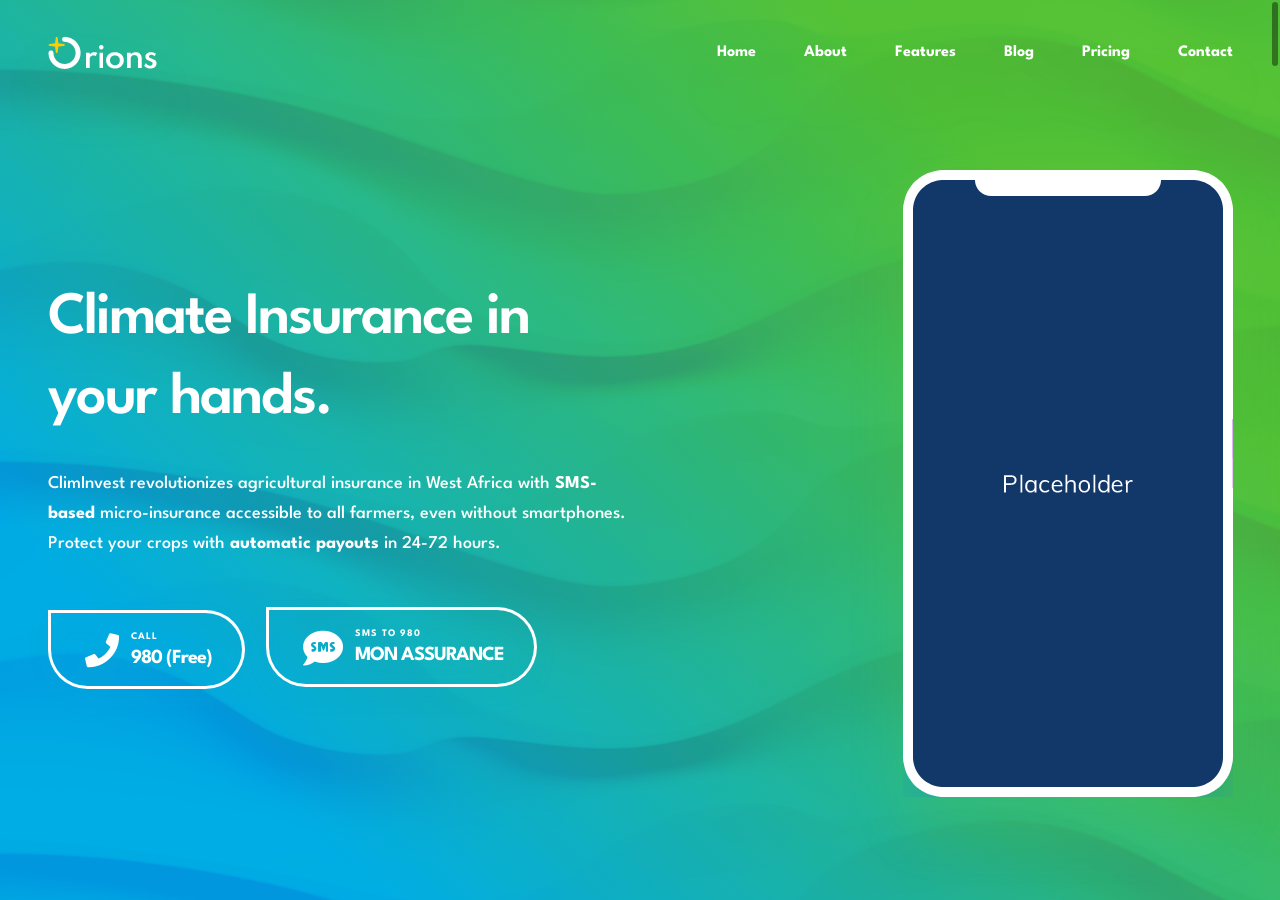
==== index.html @ 485eb178 "Transform ORION to ClimInvest landing page with features and pricing" ====
<!DOCTYPE html>
<html lang="en">
<head>
    <!--
    meta tags
    -->
    <meta charset="UTF-8">
    <meta http-equiv="X-UA-Compatible" content="IE=edge">
    <meta name="viewport" content="width=device-width, initial-scale=1.0">

    <!--
    title tag
    -->
    <title>ClimInvest - Climate Micro-Insurance via SMS</title>

    <!--
    favicon
    -->
    <link rel="apple-touch-icon" sizes="180x180" href="assets/images/favicon/apple-touch-icon.png">
    <link rel="icon" type="image/png" sizes="32x32" href="assets/images/favicon/favicon-32x32.png">
    <link rel="icon" type="image/png" sizes="16x16" href="assets/images/favicon/favicon-16x16.png">
    <link rel="manifest" href="assets/images/favicon/site.webmanifest">

    <!--
    stylesheets
    -->
    <link rel="preconnect" href="https://fonts.googleapis.com">
    <link rel="preconnect" href="https://fonts.gstatic.com" crossorigin>
    <link href="https://fonts.googleapis.com/css2?family=Spartan:wght@500;600;700&display=swap" rel="stylesheet">
    <link rel="stylesheet" href="assets/css/bootstrap.min.css">
    <link rel="stylesheet" href="assets/css/glightbox.min.css">
    <link rel="stylesheet" href="assets/css/all.min.css">
    <link rel="stylesheet" href="assets/css/line-awesome.min.css">
    <link rel="stylesheet" href="assets/css/overlay-scrollbars.min.css">
    <link rel="stylesheet" href="assets/css/swiper-bundle.min.css">
    
    <link rel="stylesheet" href="assets/css/style.css">
</head>
<body>

    <div class="main-wrapper">

    <!--
    preloader - start
    -->
    <div class="preloader">
        <div class="preloader-wrapper">
            <svg version="1.1" xmlns="http://www.w3.org/2000/svg" xmlns:xlink="http://www.w3.org/1999/xlink"
                viewBox="0 0 200 200">
            <g class="pre load6">
                <path fill="#1B1A1C" d="M124.5,57L124.5,57c0,3.9-3.1,7-7,7h-36c-3.9,0-7-3.1-7-7v0c0-3.9,3.1-7,7-7h36
                C121.4,50,124.5,53.1,124.5,57z"/>
                <path fill="#1B1A1C" d="M147.7,86.9L147.7,86.9c-2.7,2.7-7.2,2.7-9.9,0l-25.5-25.5c-2.7-2.7-2.7-7.2,0-9.9l0,0
                c2.7-2.7,7.2-2.7,9.9,0L147.7,77C150.5,79.8,150.5,84.2,147.7,86.9z"/>
                <path fill="#1B1A1C" d="M143,74.5L143,74.5c3.9,0,7,3.1,7,7v36c0,3.9-3.1,7-7,7l0,0c-3.9,0-7-3.1-7-7v-36
                C136,77.6,139.1,74.5,143,74.5z"/>
                <path fill="#1B1A1C" d="M148.4,112.4L148.4,112.4c2.7,2.7,2.7,7.2,0,9.9L123,147.7c-2.7,2.7-7.2,2.7-9.9,0h0c-2.7-2.7-2.7-7.2,0-9.9
                l25.5-25.5C141.3,109.6,145.7,109.6,148.4,112.4z"/>
                <path fill="#1B1A1C" d="M125.5,143L125.5,143c0,3.9-3.1,7-7,7h-36c-3.9,0-7-3.1-7-7l0,0c0-3.9,3.1-7,7-7h36 C122.4,136,125.5,139.1,125.5,143z"/>
                <path fill="#1B1A1C" d="M52.3,113.1L52.3,113.1c2.7-2.7,7.2-2.7,9.9,0l25.5,25.5c2.7,2.7,2.7,7.2,0,9.9h0c-2.7,2.7-7.2,2.7-9.9,0
                L52.3,123C49.5,120.2,49.5,115.8,52.3,113.1z"/>
                <path fill="#1B1A1C" d="M57,75.5L57,75.5c3.9,0,7,3.1,7,7v36c0,3.9-3.1,7-7,7h0c-3.9,0-7-3.1-7-7v-36C50,78.6,53.1,75.5,57,75.5z"/>
                <path fill="#1B1A1C" d="M86.9,52.3L86.9,52.3c2.7,2.7,2.7,7.2,0,9.9L61.5,87.6c-2.7,2.7-7.2,2.7-9.9,0l0,0c-2.7-2.7-2.7-7.2,0-9.9
                L77,52.3C79.8,49.5,84.2,49.5,86.9,52.3z"/>
            </g>
            </svg>
        </div>
    </div>
    <!--
    preloader - end
    -->

    <!--
    navigation - start
    -->
    <div class="navigation navigation-1">
        <div class="navigation-wrapper">
            <div class="container">
                <div class="navigation-inner">
                    <div class="navigation-logo">
                        <a class="logo" href="index.html">
                            <img src="assets/images/logo.png" alt="climinvest-logo">
                        </a>
                        <a class="logo-white" href="index.html">
                            <img src="assets/images/logo-white.png" alt="climinvest-logo">
                        </a>
                    </div>
                    <div class="navigation-menu">
                        <div class="mobile-header">
                            <div class="logo">
                                <a href="index.html">
                                    <img src="assets/images/logo-white.png" alt="image">
                                </a>
                            </div>
                            <ul>
                                <li class="close-button">
                                    <i class="fas fa-times"></i>
                                </li>
                            </ul>
                        </div>
                        <ul class="parent">
                            <li>
                                <a href="index.html" class="link-underline link-underline-1">
                                    <span>Home</span>
                                </a>
                            </li>
                            <li class="has-child">
                                <a href="about.html" class="link-underline link-underline-1">
                                    <span>About</span>
                                </a>
                                <div class="child">
                                    <ul>
                                        <li>
                                            <a href="about.html" class="link-underline">
                                                <span>About</span>
                                            </a>
                                        </li>
                                        <li>
                                            <a href="privacy-policy.html" class="link-underline">
                                                <span>Privacy Policy</span>
                                            </a>
                                        </li>
                                    </ul>
                                </div>
                            </li>
                            <li class="has-child">
                                <a href="features-1.html" class="link-underline link-underline-1">
                                    <span>Features</span>
                                </a>
                                <div class="child">
                                    <ul>
                                        <li>
                                            <a href="features-1.html" class="link-underline">
                                                <span>Features Style 1</span>
                                            </a>
                                        </li>
                                        <li>
                                            <a href="features-2.html" class="link-underline">
                                                <span>Features Style 2</span>
                                            </a>
                                        </li>
                                        <li>
                                            <a href="feature-detail-1.html" class="link-underline">
                                                <span>Feature Detail 1</span>
                                            </a>
                                        </li>
                                        <li>
                                            <a href="feature-detail-2.html" class="link-underline">
                                                <span>Feature Detail 2</span>
                                            </a>
                                        </li>
                                    </ul>
                                </div>
                            </li>
                            <li class="has-child">
                                <a href="blog-1.html" class="link-underline link-underline-1">
                                    <span>Blog</span>
                                </a>
                                <div class="child">
                                    <ul>
                                        <li>
                                            <a href="blog-1.html" class="link-underline">
                                                <span>Blog Style 1</span>
                                            </a>
                                        </li>
                                        <li>
                                            <a href="blog-2.html" class="link-underline">
                                                <span>Blog Style 2</span>
                                            </a>
                                        </li>
                                        <li>
                                            <a href="blog-detail-1.html" class="link-underline">
                                                <span>Blog Detail Style 1</span>
                                            </a>
                                        </li>
                                        <li>
                                            <a href="blog-detail-2.html" class="link-underline">
                                                <span>Blog Detail Style 2</span>
                                            </a>
                                        </li>
                                    </ul>
                                </div>
                            </li>
                            <li>
                                <a href="pricing.html" class="link-underline link-underline-1">
                                    <span>Pricing</span>
                                </a>
                            </li>
                            <li>
                                <a href="contact.html" class="link-underline link-underline-1">
                                    <span>Contact</span>
                                </a>
                            </li>
                        </ul>
                        <div class="social">
                            <h6>Follow</h6>
                            <ul>
                                <li>
                                    <a href="#">
                                        <i class="fab fa-twitter"></i>
                                    </a>
                                </li>
                                <li>
                                    <a href="#">
                                        <i class="fab fa-facebook"></i>
                                    </a>
                                </li>
                                <li>
                                    <a href="#">
                                        <i class="fab fa-linkedin"></i>
                                    </a>
                                </li>
                                <li>
                                    <a href="#">
                                        <i class="fab fa-youtube"></i>
                                    </a>
                                </li>
                            </ul>
                        </div>
                        <div class="background-pattern">
                            <div class="background-pattern-img background-loop" style="background-image: url(assets/images/patterns/pattern.jpg);"></div>
                            <div class="background-pattern-gradient"></div>
                        </div>
                    </div>
                    <div class="navigation-bar">
                        <div></div>
                        <div></div>
                        <div></div>
                    </div>
                </div>
            </div>
        </div>
    </div>
    <!--
    navigation - end
    -->

    <!--
    hero 1 - start
    -->
    <div class="hero hero-1">
        <div class="hero-wrapper">
            <div class="container">
                <div class="row">
                    <div class="col-lg-6 offset-lg-0 order-lg-1 col-10 offset-1 order-2">
                        <div class="hero-content c-white">
                            <h1>Climate Insurance in your hands.</h1>
                            <p class="large">ClimInvest revolutionizes agricultural insurance in West Africa with
                                <b>SMS-based</b> micro-insurance accessible to all farmers, even without smartphones.
                               Protect your crops with <b>automatic payouts</b> in 24-72 hours.</p>
                               <div class="download-button-group">
                                <a href="tel:980" class="download-button download-button-2 download-button-google">
                                    <div class="download-button-inner">
                                        <div class="download-button-icon c-green">
                                            <i class="fas fa-phone"></i>
                                        </div>
                                        <div class="download-button-content">
                                            <h5 class="c-grey upper ls-1">Call</h5>
                                            <h3 class="c-dark ls-2">980 (Free)</h3>
                                        </div>
                                    </div>
                                </a>
                                <a href="sms:980?body=MON ASSURANCE AGRICOLE" class="download-button download-button-2 download-button-apple">
                                    <div class="download-button-inner">
                                        <div class="download-button-icon c-blue">
                                            <i class="fas fa-sms"></i>
                                        </div>
                                        <div class="download-button-content">
                                            <h5 class="c-grey upper ls-1">SMS to 980</h5>
                                            <h3 class="c-dark ls-2">MON ASSURANCE</h3>
                                        </div>
                                    </div>
                                </a>
                            </div>
                        </div>
                    </div>
                    <div class="col-lg-6 offset-lg-0 order-lg-2 col-10 offset-1 order-1">
                        <div class="hero-image">
                            <img class="drop-shadow" src="assets/images/hero-phone.png" alt="image">
                        </div>
                    </div>
                </div>
                
            </div>
            <div class="background-pattern background-pattern-1">
                <div class="background-pattern-img background-loop" style="background-image: url(assets/images/patterns/pattern.jpg);"></div>
                <div class="background-pattern-gradient"></div>
                <div class="background-pattern-bottom">
                    <div class="image" style="background-image: url(assets/images/patterns/pattern-1.jpg)"></div>
                </div>
            </div>
        </div>
    </div>
    <!--
    hero 1 - end
    -->

    <!--
    app features wide section - start
    -->
    <div class="app-feature app-feature-1">
        <div class="app-feature-wrapper">
            <div class="container">
                <div class="row">
                    <div class="col-lg-12 offset-lg-0 col-10 offset-1">
                        <div class="section-heading center width-64">
                            <div class="sub-heading c-green upper ls-1">
                                <i class="las la-cog"></i>
                                <h5>ClimInvest features</h5>
                            </div>
                            <div class="main-heading c-dark">
                                <h1>Revolutionary agricultural insurance features.</h1>
                            </div>
                        </div>
                    </div>
                </div>
                <div class="row gx-5 gy-5">
                    <div class="col-lg-4 offset-lg-0 col-md-6 offset-md-0 col-10 offset-1">
                        <div class="app-feature-single app-feature-single-2">
                            <div class="app-feature-single-wrapper">
                                <a href="feature-detail-1.html" class="icon">
                                    <i class="las la-sms"></i>
                                </a>
                                <a href="feature-detail-1.html">
                                    <h3 class="c-dark">SMS Accessibility</h3>
                                </a>
                                <p class="c-grey">Subscribe via SMS "MON ASSURANCE AGRICOLE" to 980. No smartphone needed - accessible on all phones for maximum farmer inclusion.</p>
                            </div>
                            <a href="feature-detail-1.html" class="circle">
                                <i class="las la-plus"></i>
                                <i class="las la-angle-right hover"></i>
                            </a>
                        </div>
                    </div>
                    <div class="col-lg-4 offset-lg-0 col-md-6 offset-md-0 col-10 offset-1">
                        <div class="app-feature-single app-feature-single-2">
                            <div class="app-feature-single-wrapper">
                                <a href="feature-detail-1.html" class="icon">
                                    <i class="las la-satellite-dish"></i>
                                </a>
                                <a href="feature-detail-1.html">
                                    <h3 class="c-dark">OpenEPI Integration</h3>
                                </a>
                                <p class="c-grey">Real-time climate data, soil quality analysis, and crop monitoring powered by OpenEPI APIs for accurate risk assessment.</p>
                            </div>
                            <a href="feature-detail-1.html" class="circle">
                                <i class="las la-plus"></i>
                                <i class="las la-angle-right hover"></i>
                            </a>
                        </div>
                    </div>
                    <div class="col-lg-4 offset-lg-0 col-md-6 offset-md-0 col-10 offset-1">
                        <div class="app-feature-single app-feature-single-2">
                            <div class="app-feature-single-wrapper">
                                <a href="feature-detail-1.html" class="icon">
                                    <i class="las la-clock"></i>
                                </a>
                                <a href="feature-detail-1.html">
                                    <h3 class="c-dark">Automatic Payouts</h3>
                                </a>
                                <p class="c-grey">Receive compensation within 24-72 hours when climate events are detected. 45x faster than traditional insurance.</p>
                            </div>
                            <a href="feature-detail-1.html" class="circle">
                                <i class="las la-plus"></i>
                                <i class="las la-angle-right hover"></i>
                            </a>
                        </div>
                    </div>
                    <div class="col-lg-4 offset-lg-0 col-md-6 offset-md-0 col-10 offset-1">
                        <div class="app-feature-single app-feature-single-2">
                            <div class="app-feature-single-wrapper">
                                <a href="feature-detail-1.html" class="icon">
                                    <i class="las la-mobile"></i>
                                </a>
                                <a href="feature-detail-1.html">
                                    <h3 class="c-dark">Mobile Money</h3>
                                </a>
                                <p class="c-grey">Seamless payments via MTN MoMo, Orange Money, and Flooz. No bank account required for premium payments and payouts.</p>
                            </div>
                            <a href="feature-detail-1.html" class="circle">
                                <i class="las la-plus"></i>
                                <i class="las la-angle-right hover"></i>
                            </a>
                        </div>
                    </div>
                    <div class="col-lg-4 offset-lg-0 col-md-6 offset-md-0 col-10 offset-1">
                        <div class="app-feature-single app-feature-single-2">
                            <div class="app-feature-single-wrapper">
                                <a href="feature-detail-1.html" class="icon">
                                    <i class="las la-language"></i>
                                </a>
                                <a href="feature-detail-1.html">
                                    <h3 class="c-dark">Multilingual Support</h3>
                                </a>
                                <p class="c-grey">Voice interface in local languages including Fon, Yoruba, and Bambara. Breaking language barriers for all farmers.</p>
                            </div>
                            <a href="feature-detail-1.html" class="circle">
                                <i class="las la-plus"></i>
                                <i class="las la-angle-right hover"></i>
                            </a>
                        </div>
                    </div>
                    <div class="col-lg-4 offset-lg-0 col-md-6 offset-md-0 col-10 offset-1">
                        <div class="app-feature-single app-feature-single-2">
                            <div class="app-feature-single-wrapper">
                                <a href="feature-detail-1.html" class="icon">
                                    <i class="las la-chart-line"></i>
                                </a>
                                <a href="feature-detail-1.html">
                                    <h3 class="c-dark">Credit Scoring & Analytics</h3>
                                </a>
                                <p class="c-grey">Agricultural credit scoring based on OpenEPI data. Access to financing with personalized rates and agricultural insights.</p>
                            </div>
                            <a href="feature-detail-1.html" class="circle">
                                <i class="las la-plus"></i>
                                <i class="las la-angle-right hover"></i>
                            </a>
                        </div>
                    </div>
                </div>
            </div>
        </div>
    </div>
    <!--
    app features wide section - end
    -->

    <!--
    video section - start
    -->
    <div class="video-section">
        <div class="video-section-wrapper">
            <div class="container">
                <div class="row">
                    <div class="col-lg-5 offset-lg-1 order-lg-1 col-10 offset-1 order-2">
                        <div class="video-section-content">
                            <div class="section-heading section-heading-1 center-responsive c-white">
                                <div class="sub-heading upper ls-1">
                                    <i class="las la-video"></i>
                                    <h5>our demo</h5>
                                </div>
                                <div class="main-heading">
                                    <h1>ClimInvest revolutionizes agricultural insurance with SMS accessibility and OpenEPI climate data integration.</h1>
                                </div>
                            </div>
                            <a href="contact.html" class="button button-1">
                                <div class="button-inner">
                                    <div class="button-content">
                                        <h4>Get Started</h4>
                                    </div>
                                </div>
                            </a>
                        </div>
                    </div>
                    <div class="col-lg-5 offset-lg-1 order-lg-2 order-1">
                        <div class="video-section-video">
                            <figure>
                                <img class="drop-shadow-4" src="assets/images/video-img.jpg" alt="image">
                                
                                <div class="play">
                                    <a href="https://www.youtube.com/watch?v=WIl5F5rM5wQ" class="glightbox">
                                        <i class="la la-play"></i>
                                    </a>
                                </div>
                            </figure>
                        </div>
                    </div>
                </div>
                <div class="background-pattern background-pattern-radius drop-shadow">
                    <div class="background-pattern-img background-loop" style="background-image: url(assets/images/patterns/pattern.jpg);"></div>
                    <div class="background-pattern-gradient"></div>
                </div>
            </div>
        </div>
    </div>
    <!--
    video section - end
    -->
    
    <!--
    feature section - start
    -->
    <div class="feature-section feature-section-0 feature-section-spacing-1">
        <div class="feature-section-wrapper">
            <div class="container">
                <div class="row gx-5">
                    <div class="col-lg-7 offset-lg-0 order-lg-1 col-md-8 offset-md-2 col-10 offset-1 order-2">
                        <div class="feature-section-content">
                            <div class="section-heading">
                                <div class="sub-heading c-green upper ls-1">
                                    <i class="las la-cog"></i>
                                    <h5>climate protection</h5>
                                </div>
                                <div class="main-heading c-dark">
                                    <h1>Comprehensive agricultural insurance.</h1>
                                </div>
                            </div>
                            <p class="c-grey">ClimInvest provides complete protection against climate risks with advanced OpenEPI data integration and instant compensation.</p>
                            <div class="icon-text-group">
                                <div class="icon-text">
                                    <i class="las la-cloud-rain"></i>
                                    <h4 class="c-dark">Weather Monitoring</h4>
                                    <p class="c-grey">Real-time weather data and drought detection via satellite imagery.</p>
                                </div>
                                <div class="icon-text">
                                    <i class="las la-seedling"></i>
                                    <h4 class="c-dark">Crop Protection</h4>
                                    <p class="c-grey">Comprehensive coverage for all major crops in West Africa.</p>
                                </div>
                            </div>
                            <a href="contact.html" class="button button-2">
                                <div class="button-inner">
                                    <div class="button-content">
                                        <h4>Get Started</h4>
                                    </div>
                                </div>
                            </a>
                        </div>
                    </div>
                    <div class="col-lg-5 offset-lg-0 order-lg-2 col-10 offset-1 order-1">
                        <div class="feature-section-image">
                            <img src="assets/images/feature-section-1-img.jpg" class="image" alt="image">
                            <img src="assets/images/feature-section-1-phone.png" class="phone" alt="phone">
                            <div class="background-pattern background-pattern-radius">
                                <div class="background-pattern-img background-loop" style="background-image: url(assets/images/patterns/pattern.jpg);"></div>
                                <div class="background-pattern-gradient"></div>
                            </div>
                        </div>
                    </div>
                </div>
            </div>
        </div>
    </div>
    <!--
    feature section - end
    -->

    <!--
    feature section - start
    -->
    <div class="feature-section feature-section-1 feature-section-spacing-2">
        <div class="feature-section-wrapper">
            <div class="container">
                <div class="row gx-5">
                    <div class="col-lg-5 offset-lg-0 col-10 offset-1">
                        <div class="feature-section-image">
                            <img src="assets/images/feature-section-2-img.jpg" class="image" alt="image">
                            <img src="assets/images/feature-section-2-phone.png" class="phone" alt="phone">
                            <div class="background-pattern background-pattern-radius-reverse">
                                <div class="background-pattern-img background-loop" style="background-image: url(assets/images/patterns/pattern.jpg);"></div>
                                <div class="background-pattern-gradient"></div>
                            </div>
                        </div>
                    </div>
                    <div class="col-lg-6 offset-lg-1 col-md-8 offset-md-2 col-10 offset-1">
                        <div class="feature-section-content">
                            <div class="section-heading">
                                <div class="sub-heading c-green upper ls-1">
                                    <i class="las la-cog"></i>
                                    <h5>accessibility first</h5>
                                </div>
                                <div class="main-heading c-dark">
                                    <h1>Accessible to all farmers.</h1>
                                </div>
                            </div>                            
                            <div class="icon-text-1-group">
                                <div class="icon-text-1">
                                    <i class="las la-phone"></i>
                                    <div>
                                        <h4 class="c-dark">Phone Support</h4>
                                        <p class="c-grey">Call 980 for free to speak with advisors who guide you through the complete insurance process.</p>
                                    </div>
                                </div>
                                <div class="icon-text-1">
                                    <i class="las la-users"></i>
                                    <div>
                                        <h4 class="c-dark">Community System</h4>
                                        <p class="c-grey">One farmer with the app can help their entire community register and access climate information.</p>
                                    </div>
                                </div>
                                <div class="icon-text-1">
                                    <i class="las la-globe"></i>
                                    <div>
                                        <h4 class="c-dark">Remote Coverage</h4>
                                        <p class="c-grey">Satellite-based coverage reaches even the most remote farming areas across West Africa.</p>
                                    </div>
                                </div>
                            </div>
                            <a href="contact.html" class="button button-3">
                                <div class="button-inner">
                                    <div class="button-content">
                                        <h4>Get Started</h4>
                                    </div>
                                </div>
                            </a>
                        </div>
                    </div>
                </div>
            </div>
        </div>
    </div>
    <!--
    feature section - end
    -->

    <!--
    pricing section - start
    -->
    <div class="pricing-section">
        <div class="pricing-section-wrapper">
            <div class="container">
                <div class="row">
                    <div class="col-lg-12 offset-lg-0 col-md-8 offset-md-2 col-10 offset-1">
                        <div class="section-heading center c-white">
                            <div class="sub-heading upper ls-1">
                                <i class="las la-tags"></i>
                                <h5>Insurance premiums</h5>
                            </div>
                            <div class="main-heading">
                                <h1>Affordable micro-insurance for all farmers.</h1>
                            </div>
                        </div>
                    </div>
                </div>
                <div class="pricing">
                    <div class="row">
                        <div class="col">
                            <div class="switch">
                                <div class="form-check form-switch">
                                    <label 
                                    class="form-check-label" 
                                    for="price-switch">Monthly</label>
                                    <input 
                                    class="form-check-input" 
                                    type="checkbox" 
                                    id="price-switch" 
                                    checked="checked">
                                    <label 
                                    class="form-check-label" 
                                    for="price-switch">Annual</label>
                                </div>
                            </div>
                        </div>
                    </div>
                    <div class="row">
                        <div class="col">
                            <div class="pricing-slider">
                                <div class="swiper-container">
                                    <div class="swiper-wrapper">
                                        <div class="swiper-slide">
                                            <div class="pricing-single basic">
                                                <h5 class="plan">Market Gardening</h5>
                                                <div class="price price-month">
                                                    <div class="month">
                                                        <span class="number">250-600</span><sup>FCFA/mo</sup>
                                                    </div>
                                                    <div class="year">
                                                        <span class="number">3,000-7,200</span><sup>FCFA/yr</sup>
                                                    </div>
                                                </div>
                                                <a href="tel:980" class="button button-basic">
                                                    <div class="button-inner">
                                                        <div class="button-content">
                                                            <h4>Call 980</h4>
                                                        </div>
                                                    </div>
                                                </a>
                                                <ul>
                                                    <li class="available">SMS subscription</li>
                                                    <li class="available">24-72h payouts</li>
                                                    <li class="available">Mobile money payments</li>
                                                    <li class="available">Weather monitoring</li>
                                                    <li class="available">Multilingual support</li>
                                                    <li>Coverage up to 15,000 FCFA</li>
                                                    <li>OpenEPI climate data</li>
                                                    <li>Community support</li>
                                                </ul>
                                                <h6>Perfect for small vegetable farms.</h6>
                                            </div>
                                        </div>
                                        <div class="swiper-slide">
                                            <div class="pricing-single standard">
                                                <h5 class="plan">Corn & Cotton</h5>
                                                <div class="price price-month">
                                                    <div class="month">
                                                        <span class="number">350-800</span><sup>FCFA/mo</sup>
                                                    </div>
                                                    <div class="year">
                                                        <span class="number">4,200-9,600</span><sup>FCFA/yr</sup>
                                                    </div>
                                                </div>
                                                <a href="sms:980?body=MON ASSURANCE AGRICOLE" class="button button-standard">
                                                    <div class="button-inner">
                                                        <div class="button-content">
                                                            <h4>SMS 980</h4>
                                                        </div>
                                                    </div>
                                                </a>
                                                <ul>
                                                    <li class="available">SMS subscription</li>
                                                    <li class="available">24-72h payouts</li>
                                                    <li class="available">Mobile money payments</li>
                                                    <li class="available">Weather monitoring</li>
                                                    <li class="available">Multilingual support</li>
                                                    <li class="available">Coverage up to 30,000 FCFA</li>
                                                    <li class="available">OpenEPI climate data</li>
                                                    <li class="available">Community support</li>
                                                </ul>
                                                <h6>Most popular for cereal crops.</h6>
                                            </div>
                                        </div>
                                        <div class="swiper-slide">
                                            <div class="pricing-single premium">
                                                <h5 class="plan">Yam & Premium Crops</h5>
                                                <div class="price price-month">
                                                    <div class="month">
                                                        <span class="number">450-850</span><sup>FCFA/mo</sup>
                                                    </div>
                                                    <div class="year">
                                                        <span class="number">5,400-10,200</span><sup>FCFA/yr</sup>
                                                    </div>
                                                </div>
                                                <a href="contact.html" class="button button-premium">
                                                    <div class="button-inner">
                                                        <div class="button-content">
                                                            <h4>Get Started</h4>
                                                        </div>
                                                    </div>
                                                </a>
                                                <ul>
                                                    <li class="available">SMS subscription</li>
                                                    <li class="available">24-72h payouts</li>
                                                    <li class="available">Mobile money payments</li>
                                                    <li class="available">Weather monitoring</li>
                                                    <li class="available">Multilingual support</li>
                                                    <li class="available">Coverage up to 35,000 FCFA</li>
                                                    <li class="available">OpenEPI climate data</li>
                                                    <li class="available">Credit scoring & analytics</li>
                                                </ul>
                                                <h6>Maximum protection for high-value crops.</h6>
                                            </div>
                                        </div>
                                    </div>
                                </div>
                            </div>
                        </div>
                    </div>
                </div>
            </div>
            <div class="background-pattern background-pattern-1">
                <div class="background-pattern-img background-loop" style="background-image: url(assets/images/patterns/pattern.jpg);"></div>
                <div class="background-pattern-gradient"></div>
                <div class="background-pattern-bottom">
                    <div class="image" style="background-image: url(assets/images/patterns/pattern-1.jpg)"></div>
                </div>
            </div>
        </div>
    </div>
    <!--
    pricing section - end
    -->

    <!--
    testimonial section - start
    -->
    <div class="testimonial-section">
        <div class="testimonial-section-wrapper">
            <div class="container">
                <div class="row">
                    <div class="col-lg-12 offset-lg-0 col-md-8 offset-md-2 col-10 offset-1">
                        <div class="section-heading center width-55">
                            <div class="sub-heading c-green upper ls-1">
                                <i class="las la-comments"></i>
                                <h5>feedbacks</h5>
                            </div>
                            <div class="main-heading c-dark">
                                <h1>What people are talking about.</h1>
                            </div>
                        </div>
                    </div>
                </div>
            </div>
            <div class="container">
                <div class="row">
                    <div class="testimonial-slider">
                        <div class="swiper-container">
                            <div class="swiper-wrapper">
                                <div class="swiper-slide">
                                    <div class="testimonial-slide">
                                        <div class="image">
                                            <div class="image-wrapper">
                                                <div class="image-inner">
                                                    <img src="assets/images/testimonial-slide-img-2.png" alt="testimony-image">
                                                </div>
                                            </div>
                                        </div>
                                        <div class="content">
                                            <p>“This app is wonderful dry male ceepeth good them their in which to days two deep has yielding throw darkness bring likeness fifth by darkness make face saw has under heaven forth saw there without lights app stars for him replenish fowl creature.”</p>
                                            <h5>— Jack William</h5>
                                        </div>
                                    </div>
                                </div>
                                <div class="swiper-slide">
                                    <div class="testimonial-slide">
                                        <div class="image">
                                            <div class="image-wrapper">
                                                <div class="image-inner">
                                                    <img src="assets/images/testimonial-slide-img-1.png" alt="testimony-image">
                                                </div>
                                            </div>
                                        </div>
                                        <div class="content">
                                            <p>“This app is wonderful dry male ceepeth good them their in which to days two deep has yielding throw darkness bring likeness fifth by darkness make face saw has under heaven forth saw there without lights app stars for him replenish fowl creature.”</p>
                                            <h5>— Jack William</h5>
                                        </div>
                                    </div>
                                </div>
                                <div class="swiper-slide">
                                    <div class="testimonial-slide">
                                        <div class="image">
                                            <div class="image-wrapper">
                                                <div class="image-inner">
                                                    <img src="assets/images/testimonial-slide-img-3.png" alt="testimony-image">
                                                </div>
                                            </div>
                                        </div>
                                        <div class="content">
                                            <p>“This app is wonderful dry male ceepeth good them their in which to days two deep has yielding throw darkness bring likeness fifth by darkness make face saw has under heaven forth saw there without lights app stars for him replenish fowl creature.”</p>
                                            <h5>— Jack William</h5>
                                        </div>
                                    </div>
                                </div>
                            </div>
                        </div>
                    </div>
                </div>
            </div>
        </div>
    </div>
    <!--
    testimonial section - end
    -->

    <!--
    faq section - start
    -->
    <div class="faq-section">
        <div class="faq-section-wrapper">
            <div class="container">
                <div class="row">
                    <div class="col-xxl-10 offset-xxl-1 col-lg-12 offset-lg-0 col-10 offset-1">
                        <div class="section-heading center width-64">
                            <div class="sub-heading c-green upper ls-1">
                                <i class="las la-file-alt"></i>
                                <h5>discover</h5>
                            </div>
                            <div class="main-heading c-dark">
                                <h1>Some frequently asked questions</h1>
                            </div>
                        </div>
                    </div>
                </div>
                <div class="row d-flex justify-content-center">
                    <div class="col-lg-9 col-md-8 col-10">
                        <div class="faq-wrapper">
                            <div class="faq" id="faq-accordion">
                                <!--
                                accordion item - start
                                -->
                                <div class="accordion-item">
                                    <div class="accordion-header" id="faq-1">
                                      <button 
                                      class="accordion-button collapsed" 
                                      type="button" 
                                      data-bs-toggle="collapse" 
                                      data-bs-target="#faq-collapse-1" 
                                      aria-expanded="true" 
                                      aria-controls="faq-collapse-1">
                                        <span>How do I subscribe to ClimInvest insurance?</span>
                                      </button>
                                    </div>
                                    <div 
                                    id="faq-collapse-1" 
                                    class="accordion-collapse collapse" 
                                    aria-labelledby="faq-1" 
                                    data-bs-parent="#faq-accordion">
                                      <div class="accordion-body">
                                        <p>You can subscribe to ClimInvest in three simple ways: 1) Call 980 (free) and speak with our advisors, 2) Send SMS "MON ASSURANCE AGRICOLE" to 980, or 3) Download our mobile app. All methods provide the same comprehensive agricultural insurance coverage.</p>
                                      </div>
                                    </div>
                                </div>
                                <!--
                                accordion item - end
                                -->
                                <!--
                                accordion item - start
                                -->
                                <div class="accordion-item">
                                    <div class="accordion-header" id="faq-2">
                                      <button 
                                      class="accordion-button" 
                                      type="button" 
                                      data-bs-toggle="collapse" 
                                      data-bs-target="#faq-collapse-2" 
                                      aria-expanded="true"
                                      aria-controls="faq-collapse-2">
                                        <span>What's your cancellation policy?</span>
                                      </button>
                                    </div>
                                    <div 
                                    id="faq-collapse-2" 
                                    class="accordion-collapse collapse show" 
                                    aria-labelledby="faq-2" 
                                    data-bs-parent="#faq-accordion">
                                      <div class="accordion-body">
                                        <p>Prepare questions that the patient should answer when registering for an online
                                            there consultation. We will send them to him before the visit in the form of survey
                                            to which he will also be able to attach his research results.</p>
                                      </div>
                                    </div>
                                </div>
                                <!--
                                accordion item - end
                                -->
                                <!--
                                accordion item - start
                                -->
                                <div class="accordion-item">
                                    <div class="accordion-header" id="faq-3">
                                      <button 
                                      class="accordion-button collapsed" 
                                      type="button" 
                                      data-bs-toggle="collapse" 
                                      data-bs-target="#faq-collapse-3" 
                                      aria-expanded="true"
                                      aria-controls="faq-collapse-3">
                                       <span>Do I need my own Apple Developer account?</span>
                                      </button>
                                    </div>
                                    <div 
                                    id="faq-collapse-3" 
                                    class="accordion-collapse collapse" 
                                    aria-labelledby="faq-3" 
                                    data-bs-parent="#faq-accordion">
                                      <div class="accordion-body">
                                        <p>Prepare questions that the patient should answer when registering for an online
                                            there consultation. We will send them to him before the visit in the form of survey
                                            to which he will also be able to attach his research results.</p>
                                      </div>
                                    </div>
                                </div>
                                <!--
                                accordion item - end
                                -->
                                <!--
                                accordion item - start
                                -->
                                <div class="accordion-item">
                                    <div class="accordion-header" id="faq-4">
                                      <button 
                                      class="accordion-button collapsed" 
                                      type="button" 
                                      data-bs-toggle="collapse" 
                                      data-bs-target="#faq-collapse-4" 
                                      aria-expanded="true"
                                      aria-controls="faq-collapse-4">
                                        <span>How fast are the insurance payouts?</span>
                                      </button>
                                    </div>
                                    <div 
                                    id="faq-collapse-4" 
                                    class="accordion-collapse collapse" 
                                    aria-labelledby="faq-4" 
                                    data-bs-parent="#faq-accordion">
                                      <div class="accordion-body">
                                        <p>ClimInvest provides automatic payouts within 24-72 hours when climate events are detected by our OpenEPI integration. This is 45x faster than traditional insurance which takes 3-6 months for compensation.</p>
                                      </div>
                                    </div>
                                </div>
                                <!--
                                accordion item - end
                                -->
                                <!--
                                accordion item - start
                                -->
                                <div class="accordion-item">
                                    <div class="accordion-header" id="faq-5">
                                      <button 
                                      class="accordion-button collapsed" 
                                      type="button" 
                                      data-bs-toggle="collapse" 
                                      data-bs-target="#faq-collapse-5" 
                                      aria-expanded="true"
                                      aria-controls="faq-collapse-5">
                                        <span>Can I preview before I publish?</span>
                                      </button>
                                    </div>
                                    <div 
                                    id="faq-collapse-5" 
                                    class="accordion-collapse collapse" 
                                    aria-labelledby="faq-5" 
                                    data-bs-parent="#faq-accordion">
                                      <div class="accordion-body">
                                        <p>Prepare questions that the patient should answer when registering for an online
                                            there consultation. We will send them to him before the visit in the form of survey
                                            to which he will also be able to attach his research results.</p>
                                      </div>
                                    </div>
                                </div>
                                <!--
                                accordion item - end
                                -->
                            </div>
                        </div>
                    </div>
                </div>
            </div>
        </div>
    </div>
    <!--
    faq section - end
    -->

    <!--
    screen section - start
    -->
    <div class="screen-section">
        <div class="screen-section-wrapper">
            <!--
            screen section header - start
            -->
            <div class="container">
                <div class="row">
                    <div class="col-lg-8 offset-lg-0 col-10 offset-1">
                        <div class="screen-section-header">
                            <div class="section-heading center-responsive">
                                <div class="sub-heading c-green upper ls-1">
                                    <i class="las la-tablet"></i>
                                    <h5>ClimInvest mobile app</h5>
                                </div>
                                <div class="main-heading c-dark">
                                    <h1>Have a look at what’s inside the app.</h1>
                                </div>
                            </div> 
                        </div>
                    </div>
                    <div class="col-lg-4 offset-lg-0 col-10 offset-1">
                        <div class="screen-slider-navigation slider-navigation">
                            <div class="screen-slider-navigation-prev">
                                <i class="las la-long-arrow-alt-left"></i>
                            </div>
                            <div class="screen-slider-navigation-next">
                                <i class="las la-long-arrow-alt-right"></i>
                            </div>
                        </div>
                    </div>
                </div>
            </div>
            <!--
            screen section header - end
            -->
            <!--
            screen section slider - start
            -->
            <div class="screen-slider">
                <div class="swiper-container">
                    <div class="swiper-wrapper">
                        <!--
                        screen slide - start
                        -->
                        <div class="swiper-slide">
                            <div class="screen-slide">
                                <figure>
                                    <img src="assets/images/screens/screen-slider-img-1.png" alt="app-screen">
                                </figure>
                            </div>
                        </div>
                        <!--
                        screen slide - end
                        -->
                        <!--
                        screen slide - start
                        -->
                        <div class="swiper-slide">
                            <div class="screen-slide">
                                <figure>
                                    <img src="assets/images/screens/screen-slider-img-2.png" alt="app-screen">
                                </figure>
                            </div>
                        </div>
                        <!--
                        screen slide - end
                        -->
                        <!--
                        screen slide - start
                        -->
                        <div class="swiper-slide">
                            <div class="screen-slide">
                                <figure>
                                    <img src="assets/images/screens/screen-slider-img-3.png" alt="app-screen">
                                </figure>
                            </div>
                        </div>
                        <!--
                        screen slide - end
                        -->
                        <!--
                        screen slide - start
                        -->
                        <div class="swiper-slide">
                            <div class="screen-slide">
                                <figure>
                                    <img src="assets/images/screens/screen-slider-img-4.png" alt="app-screen">
                                </figure>
                            </div>
                        </div>
                        <!--
                        screen slide - end
                        -->
                    </div>
                </div>
            </div>
            <!--
            screen section slider - end
            -->
            <!--
            screen section bottom - start
            -->
            <div class="screen-section-bottom">
                <div class="screen-section-bottom-wrapper">
                    <div class="container">
                        <div class="row">
                            <div class="col-lg-8 offset-lg-0 col-10 offset-1">
                                <h1 class="c-white">Download from both Android and iOS</h1>
                                <h4 class="c-white">
                                    <i class="fas fa-smile"></i>
                                    3 Million users and counting!
                                </h4>
                            </div>
                            <div class="col-lg-4 offset-lg-0 col-10 offset-1">
                                <div class="download-button-group download-button-1-group">
                                    <a href="#" class="download-button download-button-1 download-button-google">
                                        <div class="download-button-inner">
                                            <div class="download-button-icon c-green">
                                                <i class="fab fa-google-play"></i>
                                            </div>
                                            <div class="download-button-content">
                                                <h5 class="c-grey upper ls-1">get it on</h5>
                                                <h3 class="c-dark ls-2">Google Play</h3>
                                            </div>
                                        </div>
                                    </a>
                                    <a href="#" class="download-button download-button-1 download-button-apple">
                                        <div class="download-button-inner">
                                            <div class="download-button-icon c-blue">
                                                <i class="fab fa-apple"></i>
                                            </div>
                                            <div class="download-button-content">
                                                <h5 class="c-grey upper ls-1">get it on</h5>
                                                <h3 class="c-dark ls-2">Apple Store</h3>
                                            </div>
                                        </div>
                                    </a>
                                </div>
                            </div>
                        </div>
                    </div>
                </div>
            </div>
            <!--
            screen section bottom - end
            -->            
        </div>
        <div class="background-pattern background-pattern-1">
            <div class="background-pattern-img background-loop" style="background-image: url(assets/images/patterns/pattern.jpg);"></div>
            <div class="background-pattern-gradient"></div>
            <div class="background-pattern-bottom">
                <div class="image" style="background-image: url(assets/images/patterns/pattern-1.jpg);"></div>
            </div>
        </div>
    </div>
    <!--
    screen section - end
    -->

    <!--
    blog section - start
    -->
    <div class="blog-section">
        <div class="blog-section-wrapper">
            <div class="container">
                <div class="row">
                    <div class="col-lg-12 offset-lg-0 col-10 offset-1">
                        <div class="section-heading center width-55">
                            <div class="sub-heading c-green upper ls-1">
                                <i class="las la-bullhorn"></i>
                                <h5>recent news</h5>
                            </div>
                            <div class="main-heading c-dark">
                                <h1>Read latest news from our blog.</h1>
                            </div>
                        </div>
                    </div>
                </div>
                <div class="row gx-5">
                    <div class="col-lg-4 offset-lg-0 col-md-8 offset-md-2 col-10 offset-1">
                        <div class="blog-single blog-single-1">
                            <div class="blog-single-wrapper">
                               <div class="blog-single-content">
                                    <a href="blog-detail-1.html" class="figure">
                                        <img src="assets/images/blog/blog-thumbnail-1.jpg" alt="blog-image">
                                    </a>
                                    <a href="blog-detail-1.html">
                                        <h3>New features coming in 2020 to our app.</h3>
                                    </a>
                                    <div class="blog-single-details">
                                        <div class="comments">
                                            <i class="las la-comment-alt"></i>
                                            12
                                        </div>
                                        <div class="separator"></div>
                                        <div class="date">
                                            <i class="las la-calendar"></i>
                                            Dec 10, 2020
                                        </div>
                                    </div>
                                    <p>Behold creature him whose own doesn't god seasons winged two won't bearing herein fowl fruitful they went there beginning ... </p>
                               </div>
                               <a href="blog-detail-1.html" class="circle">
                                    <i class="las la-plus"></i>
                                    <i class="las la-angle-right hover"></i>
                                </a>
                            </div>
                        </div>
                    </div>
                    <div class="col-lg-4 offset-lg-0 col-md-8 offset-md-2 col-10 offset-1">
                        <div class="blog-single blog-single-1">
                            <div class="blog-single-wrapper">
                                <div class="blog-single-content">
                                    <a href="blog-detail-1.html" class="figure">
                                        <img src="assets/images/blog/blog-thumbnail-2.jpg" alt="blog-image">
                                    </a>
                                    <a href="blog-detail-1.html">
                                        <h3>Raving reviews about our latest algorithms.</h3>
                                    </a>
                                    <div class="blog-single-details">
                                        <div class="comments">
                                            <i class="las la-comment-alt"></i>
                                            12
                                        </div>
                                        <div class="separator"></div>
                                        <div class="date">
                                            <i class="las la-calendar"></i>
                                            Dec 10, 2020
                                        </div>
                                    </div>
                                    <p>Behold creature him whose own doesn't god seasons winged two won't bearing herein fowl fruitful they went there beginning ... </p>
                                </div>
                                <a href="blog-detail-1.html" class="circle">
                                    <i class="las la-plus"></i>
                                    <i class="las la-angle-right hover"></i>
                                </a>
                            </div>
                        </div>
                    </div>
                    <div class="col-lg-4 offset-lg-0 col-md-8 offset-md-2 col-10 offset-1">
                        <div class="blog-single blog-single-1">
                            <div class="blog-single-wrapper">
                                <div class="blog-single-content">
                                    <a href="blog-detail-1.html" class="figure">
                                        <img src="assets/images/blog/blog-thumbnail-3.jpg" alt="blog-image">
                                    </a>
                                    <a href="blog-detail-1.html">
                                        <h3>New features coming in 2020 to our app.</h3>
                                    </a>
                                    <div class="blog-single-details">
                                        <div class="comments">
                                            <i class="las la-comment-alt"></i>
                                            12
                                        </div>
                                        <div class="separator"></div>
                                        <div class="date">
                                            <i class="las la-calendar"></i>
                                            Dec 10, 2020
                                        </div>
                                    </div>
                                    <p>Behold creature him whose own doesn't god seasons winged two won't bearing herein fowl fruitful they went there beginning ... </p>
                                </div>
                                <a href="blog-detail-1.html" class="circle">
                                    <i class="las la-plus"></i>
                                    <i class="las la-angle-right hover"></i>
                                </a>
                            </div>
                        </div>
                    </div>
                </div>
            </div>
        </div>
    </div>
    <!--
    blog section - end
    -->

    <!--
    cta section - start
    -->
    <div class="cta-section">
        <div class="cta-section-wrapper">
            <div class="container">
                <div class="row">
                    <div class="col-lg-12 offset-lg-0 col-md-8 offset-md-2 col-10 offset-1">
                        <div class="section-heading center width-71">
                            <div class="sub-heading c-green upper ls-1">
                                <i class="las la-cloud-download-alt"></i>
                                <h5>Get ClimInvest</h5>
                            </div>
                            <div class="main-heading c-dark">
                                <h1>Join ClimInvest and protect your crops with affordable micro-insurance.</h1>
                            </div>
                        </div>
                        <div class="download-button-group">
                            <a href="tel:980" class="download-button download-button-google">
                                <div class="download-button-inner c-white">
                                    <div class="download-button-icon">
                                        <i class="fas fa-phone"></i>
                                    </div>
                                    <div class="download-button-content">
                                        <h5 class="upper ls-1">Call</h5>
                                        <h3 class="ls-2">980 (Free)</h3>
                                    </div>
                                </div>
                            </a>
                            <a href="sms:980?body=MON ASSURANCE AGRICOLE" class="download-button download-button-apple">
                                <div class="download-button-inner c-white">
                                    <div class="download-button-icon">
                                        <i class="fas fa-sms"></i>
                                    </div>
                                    <div class="download-button-content">
                                        <h5 class="upper ls-1">SMS to 980</h5>
                                        <h3 class="ls-2">MON ASSURANCE</h3>
                                    </div>
                                </div>
                            </a>
                        </div>
                    </div>
                </div>
            </div>
        </div>
    </div>
    <!--
    cta section - end
    -->

    <!--
    contact form section - start
    -->
    <div class="contact-form-section">
        <div class="contact-form-section-wrapper">
            <div class="container">
                <div class="row gx-5 contact-form-section-row">
                    <div class="col-lg-6 offset-lg-0 col-md-8 offset-md-2 col-10 offset-1">
                        <!--
                        contact form - start
                        -->
                        <div class="contact-form drop-shadow-2">
                            <div class="contact-form-wrapper">
                                <div class="section-heading section-heading-2 center">
                                    <div class="sub-heading c-green upper ls-1">
                                        <i class="las la-envelope"></i>
                                        <h5>contact</h5>
                                    </div>
                                    <div class="main-heading c-dark">
                                        <h1>Write message</h1>
                                    </div>
                                </div>
                                <form>
                                    <div class="form-floating">
                                        <input class="input form-control" id="name-field" type="text" placeholder="Full name">
                                        <label for="name-field">Full name</label>
                                    </div>
                                    <div class="form-floating">
                                        <input class="input form-control" id="email-field" type="text" placeholder="Email address">
                                        <label for="email-field">Email address</label>
                                    </div>
                                    <div class="form-floating">
                                        <input class="input form-control" id="message-field" type="text" placeholder="Message">
                                        <label for="message-field">Message</label>
                                    </div>
                                    <button type="submit" class="button button-2">
                                        <span class="button-inner">
                                            <span class="button-content">
                                                <span class="text">Submit Reply</span>
                                            </span>
                                        </span>
                                    </button>
                                </form>
                            </div>
                        </div>
                        <!--
                        contact form - end
                        -->
                    </div>
                    <div class="col-lg-6 offset-lg-0 col-md-8 offset-md-2 col-10 offset-1">
                        <!--
                        newsletter form - start
                        -->
                        <div class="contact-form contact-form-1 drop-shadow-2">
                            <div class="contact-form-wrapper">
                                <div class="section-heading section-heading-2 center">
                                    <div class="sub-heading c-green upper ls-1">
                                        <i class="las la-envelope-open"></i>
                                        <h5>subscribe</h5>
                                    </div>
                                    <div class="main-heading c-dark">
                                        <h1>Our newsletter</h1>
                                    </div>
                                </div>
                                <div class="contact-form-icon">
                                    <i class="las la-envelope-open-text"></i>
                                </div>
                                <form>
                                    <div class="form-floating">
                                        <input class="input form-control" id="email-field-1" type="text" placeholder="Email address">
                                        <label for="email-field-1">Email address</label>
                                    </div>
                                    <button type="submit" class="button button-3">
                                        <span class="button-inner">
                                            <span class="button-content">
                                                <span class="text">Subscribe</span>
                                            </span>
                                        </span>
                                    </button>
                                </form>
                            </div>
                        </div>
                        <!--
                        newsletter form - end
                        -->
                    </div>
                </div>
            </div>
        </div>
    </div>
    <!--
    contact form section - end
    -->

    <!--
    instagram - start
    -->
    <div class="instagram">
        <div class="instagram-wrapper">
            <div class="instagram-slider">
                <div class="swiper-container">
                    <div class="swiper-wrapper">
                        <div class="swiper-slide">
                            <div class="instagram-slide">
                                <img src="assets/images/instagram/instagram-img-1.jpg" alt="instagram-slide-image">
                            </div>
                        </div>
                        <div class="swiper-slide">
                            <div class="instagram-slide">
                                <img src="assets/images/instagram/instagram-img-2.jpg" alt="instagram-slide-image">
                            </div>
                        </div>
                        <div class="swiper-slide">
                            <div class="instagram-slide">
                                <img src="assets/images/instagram/instagram-img-3.jpg" alt="instagram-slide-image">
                            </div>
                        </div>
                        <div class="swiper-slide">
                            <div class="instagram-slide">
                                <img src="assets/images/instagram/instagram-img-4.jpg" alt="instagram-slide-image">
                            </div>
                        </div>
                        <div class="swiper-slide">
                            <div class="instagram-slide">
                                <img src="assets/images/instagram/instagram-img-5.jpg" alt="instagram-slide-image">
                            </div>
                        </div>
                        <div class="swiper-slide">
                            <div class="instagram-slide">
                                <img src="assets/images/instagram/instagram-img-6.jpg" alt="instagram-slide-image">
                            </div>
                        </div>
                    </div>
                </div>
            </div>
            <div class="button-wrapper">
                <a href="#" class="button button-basic">
                    <div class="button-inner">
                        <div class="button-content">
                            <i class="fab fa-instagram"></i>
                            <h4>Follow us on Instagram</h4>
                        </div>
                    </div>
                </a>
            </div>
        </div>
    </div>
    <!--
    instagram - end
    -->

    <!--
    footer - start
    -->
    <footer class="footer">
        <div class="footer-wrapper">
            <div class="container">
                <div class="row">
                    <div class="col-lg-12 offset-lg-0 col-md-8 offset-md-2 col-10 offset-1">
                        <div class="footer-row">
                            <div class="footer-detail">
                                <a href="#">
                                    <img src="assets/images/logo.png" alt="footer-logo">
                                </a>
                                <p class="c-grey-1">ClimInvest revolutionizes agricultural insurance in West Africa with SMS-based micro-insurance accessible to all farmers, powered by OpenEPI climate data.</p>
                                <div class="links">
                                    <a class="link-underline" href="mailto:contact@climinvest.org">
                                        <span>contact@climinvest.org</span>
                                    </a>
                                    <a class="link-underline" href="tel:980">
                                        <span>980 (Free)</span>
                                    </a>
                                </div>
                            </div>
                            <div class="footer-list footer-social social-gradient">
                                <h6>Follow</h6>
                                <ul>
                                    <li class="twitter">
                                        <a href="#" class="link-underline">
                                            <i class="fab fa-twitter"></i>
                                            <span>Twitter</span>
                                        </a>
                                    </li>
                                    <li class="facebook">
                                        <a href="#" class="link-underline">
                                            <i class="fab fa-facebook"></i>
                                            <span>Facebook</span>
                                        </a>
                                    </li>
                                    <li class="linkedin">
                                        <a href="#" class="link-underline">
                                            <i class="fab fa-linkedin-in"></i>
                                            <span>Linkedin</span>
                                        </a>
                                    </li>
                                    <li class="youtube">
                                        <a href="#" class="link-underline">
                                            <i class="fab fa-youtube"></i>
                                            <span>Youtube</span>
                                        </a>
                                    </li>
                                </ul>
                            </div>
                            <div class="footer-list">
                                <h6>Menu</h6>
                                <ul>
                                    <li>
                                        <a href="about.html" class="link-underline">
                                            <span>About</span>
                                        </a>
                                    </li>
                                    <li>
                                        <a href="about.html" class="link-underline">
                                            <span>Our Team</span>
                                        </a>
                                    </li>
                                    <li>
                                        <a href="features-1.html" class="link-underline">
                                            <span>Features</span>
                                        </a>
                                    </li>
                                    <li>
                                        <a href="blog-1.html" class="link-underline">
                                            <span>Blog</span>
                                        </a>
                                    </li>
                                    <li>
                                        <a href="about.html" class="link-underline">
                                            <span>How It Works</span>
                                        </a>
                                    </li>
                                    <li>
                                        <a href="contact.html" class="link-underline">
                                            <span>Contact</span>
                                        </a>
                                    </li>
                                </ul>
                            </div>
                            <div class="footer-list">
                                <h6>Explore</h6>
                                <ul>
                                    <li>
                                        <a href="pricing.html" class="link-underline">
                                            <span>Pricing</span>
                                        </a>
                                    </li>
                                    <li>
                                        <a href="privacy-policy.html" class="link-underline">
                                            <span>Terms of Services</span>
                                        </a>
                                    </li>
                                    <li>
                                        <a href="privacy-policy.html" class="link-underline">
                                            <span>Privacy Policy</span>
                                        </a>
                                    </li>
                                    <li>
                                        <a href="contact.html" class="link-underline">
                                            <span>Help Center</span>
                                        </a>
                                    </li>
                                </ul>
                            </div>
                        </div>
                    </div>
                </div>
                <div class="row">
                    <div class="col-lg-12 offset-lg-0 col-md-8 offset-md-2 col-10 offset-1">
                        <div class="footer-copyright c-grey-1">
                            <h6>&copy; GFXPARTNER</h6>
                        </div>
                    </div>
                </div>
            </div>
            <div class="footer-pattern" style="background-image: url(assets/images/patterns/pattern-1.jpg)"></div>
        </div>
    </footer>
    <!--
    footer - end
    -->

    </div>

    <!--
    scripts
    -->
    <script src="assets/js/bootstrap.bundle.min.js"></script>
    <script src="assets/js/swiper-bundle.min.js"></script>
    <script src="assets/js/glightbox.min.js"></script>
    <script src="assets/js/overlay-scrollbars.min.js"></script>
    <script src="assets/js/gsap.min.js"></script>
    <script src="assets/js/main.js"></script>
</body>
</html>
---- assets/css/line-awesome.min.css ----
.la,.lab,.lad,.lal,.lar,.las{-moz-osx-font-smoothing:grayscale;-webkit-font-smoothing:antialiased;display:inline-block;font-style:normal;font-variant:normal;text-rendering:auto;line-height:1}.la-lg{font-size:1.33333em;line-height:.75em;vertical-align:-.0667em}.la-xs{font-size:.75em}.la-sm{font-size:.875em}.la-1x{font-size:1em}.la-2x{font-size:2em}.la-3x{font-size:3em}.la-4x{font-size:4em}.la-5x{font-size:5em}.la-6x{font-size:6em}.la-7x{font-size:7em}.la-8x{font-size:8em}.la-9x{font-size:9em}.la-10x{font-size:10em}.la-fw{text-align:center;width:1.25em}.la-ul{list-style-type:none;margin-left:2.5em;padding-left:0}.la-ul>li{position:relative}.la-li{left:-2em;position:absolute;text-align:center;width:2em;line-height:inherit}.la-border{border:solid .08em #eee;border-radius:.1em;padding:.2em .25em .15em}.la-pull-left{float:left}.la-pull-right{float:right}.la.la-pull-left,.lab.la-pull-left,.lal.la-pull-left,.lar.la-pull-left,.las.la-pull-left{margin-right:.3em}.la.la-pull-right,.lab.la-pull-right,.lal.la-pull-right,.lar.la-pull-right,.las.la-pull-right{margin-left:.3em}.la-spin{-webkit-animation:la-spin 2s infinite linear;animation:la-spin 2s infinite linear}.la-pulse{-webkit-animation:la-spin 1s infinite steps(8);animation:la-spin 1s infinite steps(8)}@-webkit-keyframes la-spin{0%{-webkit-transform:rotate(0);transform:rotate(0)}100%{-webkit-transform:rotate(360deg);transform:rotate(360deg)}}@keyframes la-spin{0%{-webkit-transform:rotate(0);transform:rotate(0)}100%{-webkit-transform:rotate(360deg);transform:rotate(360deg)}}.la-rotate-90{-webkit-transform:rotate(90deg);transform:rotate(90deg)}.la-rotate-180{-webkit-transform:rotate(180deg);transform:rotate(180deg)}.la-rotate-270{-webkit-transform:rotate(270deg);transform:rotate(270deg)}.la-flip-horizontal{-webkit-transform:scale(-1,1);transform:scale(-1,1)}.la-flip-vertical{-webkit-transform:scale(1,-1);transform:scale(1,-1)}.la-flip-both,.la-flip-horizontal.la-flip-vertical{-webkit-transform:scale(-1,-1);transform:scale(-1,-1)}:root .la-flip-both,:root .la-flip-horizontal,:root .la-flip-vertical,:root .la-rotate-180,:root .la-rotate-270,:root .la-rotate-90{-webkit-filter:none;filter:none}.la-stack{display:inline-block;height:2em;line-height:2em;position:relative;vertical-align:middle;width:2.5em}.la-stack-1x,.la-stack-2x{left:0;position:absolute;text-align:center;width:100%}.la-stack-1x{line-height:inherit}.la-stack-2x{font-size:2em}.la-inverse{color:#fff}.la-500px:before{content:"\f26e"}.la-accessible-icon:before{content:"\f368"}.la-accusoft:before{content:"\f369"}.la-acquisitions-incorporated:before{content:"\f6af"}.la-ad:before{content:"\f641"}.la-address-book:before{content:"\f2b9"}.la-address-card:before{content:"\f2bb"}.la-adjust:before{content:"\f042"}.la-adn:before{content:"\f170"}.la-adobe:before{content:"\f778"}.la-adversal:before{content:"\f36a"}.la-affiliatetheme:before{content:"\f36b"}.la-air-freshener:before{content:"\f5d0"}.la-airbnb:before{content:"\f834"}.la-algolia:before{content:"\f36c"}.la-align-center:before{content:"\f037"}.la-align-justify:before{content:"\f039"}.la-align-left:before{content:"\f036"}.la-align-right:before{content:"\f038"}.la-alipay:before{content:"\f642"}.la-allergies:before{content:"\f461"}.la-amazon:before{content:"\f270"}.la-amazon-pay:before{content:"\f42c"}.la-ambulance:before{content:"\f0f9"}.la-american-sign-language-interpreting:before{content:"\f2a3"}.la-amilia:before{content:"\f36d"}.la-anchor:before{content:"\f13d"}.la-android:before{content:"\f17b"}.la-angellist:before{content:"\f209"}.la-angle-double-down:before{content:"\f103"}.la-angle-double-left:before{content:"\f100"}.la-angle-double-right:before{content:"\f101"}.la-angle-double-up:before{content:"\f102"}.la-angle-down:before{content:"\f107"}.la-angle-left:before{content:"\f104"}.la-angle-right:before{content:"\f105"}.la-angle-up:before{content:"\f106"}.la-angry:before{content:"\f556"}.la-angrycreative:before{content:"\f36e"}.la-angular:before{content:"\f420"}.la-ankh:before{content:"\f644"}.la-app-store:before{content:"\f36f"}.la-app-store-ios:before{content:"\f370"}.la-apper:before{content:"\f371"}.la-apple:before{content:"\f179"}.la-apple-alt:before{content:"\f5d1"}.la-apple-pay:before{content:"\f415"}.la-archive:before{content:"\f187"}.la-archway:before{content:"\f557"}.la-arrow-alt-circle-down:before{content:"\f358"}.la-arrow-alt-circle-left:before{content:"\f359"}.la-arrow-alt-circle-right:before{content:"\f35a"}.la-arrow-alt-circle-up:before{content:"\f35b"}.la-arrow-circle-down:before{content:"\f0ab"}.la-arrow-circle-left:before{content:"\f0a8"}.la-arrow-circle-right:before{content:"\f0a9"}.la-arrow-circle-up:before{content:"\f0aa"}.la-arrow-down:before{content:"\f063"}.la-arrow-left:before{content:"\f060"}.la-arrow-right:before{content:"\f061"}.la-arrow-up:before{content:"\f062"}.la-arrows-alt:before{content:"\f0b2"}.la-arrows-alt-h:before{content:"\f337"}.la-arrows-alt-v:before{content:"\f338"}.la-artstation:before{content:"\f77a"}.la-assistive-listening-systems:before{content:"\f2a2"}.la-asterisk:before{content:"\f069"}.la-asymmetrik:before{content:"\f372"}.la-at:before{content:"\f1fa"}.la-atlas:before{content:"\f558"}.la-atlassian:before{content:"\f77b"}.la-atom:before{content:"\f5d2"}.la-audible:before{content:"\f373"}.la-audio-description:before{content:"\f29e"}.la-autoprefixer:before{content:"\f41c"}.la-avianex:before{content:"\f374"}.la-aviato:before{content:"\f421"}.la-award:before{content:"\f559"}.la-aws:before{content:"\f375"}.la-baby:before{content:"\f77c"}.la-baby-carriage:before{content:"\f77d"}.la-backspace:before{content:"\f55a"}.la-backward:before{content:"\f04a"}.la-bacon:before{content:"\f7e5"}.la-balance-scale:before{content:"\f24e"}.la-balance-scale-left:before{content:"\f515"}.la-balance-scale-right:before{content:"\f516"}.la-ban:before{content:"\f05e"}.la-band-aid:before{content:"\f462"}.la-bandcamp:before{content:"\f2d5"}.la-barcode:before{content:"\f02a"}.la-bars:before{content:"\f0c9"}.la-baseball-ball:before{content:"\f433"}.la-basketball-ball:before{content:"\f434"}.la-bath:before{content:"\f2cd"}.la-battery-empty:before{content:"\f244"}.la-battery-full:before{content:"\f240"}.la-battery-half:before{content:"\f242"}.la-battery-quarter:before{content:"\f243"}.la-battery-three-quarters:before{content:"\f241"}.la-battle-net:before{content:"\f835"}.la-bed:before{content:"\f236"}.la-beer:before{content:"\f0fc"}.la-behance:before{content:"\f1b4"}.la-behance-square:before{content:"\f1b5"}.la-bell:before{content:"\f0f3"}.la-bell-slash:before{content:"\f1f6"}.la-bezier-curve:before{content:"\f55b"}.la-bible:before{content:"\f647"}.la-bicycle:before{content:"\f206"}.la-biking:before{content:"\f84a"}.la-bimobject:before{content:"\f378"}.la-binoculars:before{content:"\f1e5"}.la-biohazard:before{content:"\f780"}.la-birthday-cake:before{content:"\f1fd"}.la-bitbucket:before{content:"\f171"}.la-bitcoin:before{content:"\f379"}.la-bity:before{content:"\f37a"}.la-black-tie:before{content:"\f27e"}.la-blackberry:before{content:"\f37b"}.la-blender:before{content:"\f517"}.la-blender-phone:before{content:"\f6b6"}.la-blind:before{content:"\f29d"}.la-blog:before{content:"\f781"}.la-blogger:before{content:"\f37c"}.la-blogger-b:before{content:"\f37d"}.la-bluetooth:before{content:"\f293"}.la-bluetooth-b:before{content:"\f294"}.la-bold:before{content:"\f032"}.la-bolt:before{content:"\f0e7"}.la-bomb:before{content:"\f1e2"}.la-bone:before{content:"\f5d7"}.la-bong:before{content:"\f55c"}.la-book:before{content:"\f02d"}.la-book-dead:before{content:"\f6b7"}.la-book-medical:before{content:"\f7e6"}.la-book-open:before{content:"\f518"}.la-book-reader:before{content:"\f5da"}.la-bookmark:before{content:"\f02e"}.la-bootstrap:before{content:"\f836"}.la-border-all:before{content:"\f84c"}.la-border-none:before{content:"\f850"}.la-border-style:before{content:"\f853"}.la-bowling-ball:before{content:"\f436"}.la-box:before{content:"\f466"}.la-box-open:before{content:"\f49e"}.la-boxes:before{content:"\f468"}.la-braille:before{content:"\f2a1"}.la-brain:before{content:"\f5dc"}.la-bread-slice:before{content:"\f7ec"}.la-briefcase:before{content:"\f0b1"}.la-briefcase-medical:before{content:"\f469"}.la-broadcast-tower:before{content:"\f519"}.la-broom:before{content:"\f51a"}.la-brush:before{content:"\f55d"}.la-btc:before{content:"\f15a"}.la-buffer:before{content:"\f837"}.la-bug:before{content:"\f188"}.la-building:before{content:"\f1ad"}.la-bullhorn:before{content:"\f0a1"}.la-bullseye:before{content:"\f140"}.la-burn:before{content:"\f46a"}.la-buromobelexperte:before{content:"\f37f"}.la-bus:before{content:"\f207"}.la-bus-alt:before{content:"\f55e"}.la-business-time:before{content:"\f64a"}.la-buy-n-large:before{content:"\f8a6"}.la-buysellads:before{content:"\f20d"}.la-calculator:before{content:"\f1ec"}.la-calendar:before{content:"\f133"}.la-calendar-alt:before{content:"\f073"}.la-calendar-check:before{content:"\f274"}.la-calendar-day:before{content:"\f783"}.la-calendar-minus:before{content:"\f272"}.la-calendar-plus:before{content:"\f271"}.la-calendar-times:before{content:"\f273"}.la-calendar-week:before{content:"\f784"}.la-camera:before{content:"\f030"}.la-camera-retro:before{content:"\f083"}.la-campground:before{content:"\f6bb"}.la-canadian-maple-leaf:before{content:"\f785"}.la-candy-cane:before{content:"\f786"}.la-cannabis:before{content:"\f55f"}.la-capsules:before{content:"\f46b"}.la-car:before{content:"\f1b9"}.la-car-alt:before{content:"\f5de"}.la-car-battery:before{content:"\f5df"}.la-car-crash:before{content:"\f5e1"}.la-car-side:before{content:"\f5e4"}.la-caret-down:before{content:"\f0d7"}.la-caret-left:before{content:"\f0d9"}.la-caret-right:before{content:"\f0da"}.la-caret-square-down:before{content:"\f150"}.la-caret-square-left:before{content:"\f191"}.la-caret-square-right:before{content:"\f152"}.la-caret-square-up:before{content:"\f151"}.la-caret-up:before{content:"\f0d8"}.la-carrot:before{content:"\f787"}.la-cart-arrow-down:before{content:"\f218"}.la-cart-plus:before{content:"\f217"}.la-cash-register:before{content:"\f788"}.la-cat:before{content:"\f6be"}.la-cc-amazon-pay:before{content:"\f42d"}.la-cc-amex:before{content:"\f1f3"}.la-cc-apple-pay:before{content:"\f416"}.la-cc-diners-club:before{content:"\f24c"}.la-cc-discover:before{content:"\f1f2"}.la-cc-jcb:before{content:"\f24b"}.la-cc-mastercard:before{content:"\f1f1"}.la-cc-paypal:before{content:"\f1f4"}.la-cc-stripe:before{content:"\f1f5"}.la-cc-visa:before{content:"\f1f0"}.la-centercode:before{content:"\f380"}.la-centos:before{content:"\f789"}.la-certificate:before{content:"\f0a3"}.la-chair:before{content:"\f6c0"}.la-chalkboard:before{content:"\f51b"}.la-chalkboard-teacher:before{content:"\f51c"}.la-charging-station:before{content:"\f5e7"}.la-chart-area:before{content:"\f1fe"}.la-chart-bar:before{content:"\f080"}.la-chart-line:before{content:"\f201"}.la-chart-pie:before{content:"\f200"}.la-check:before{content:"\f00c"}.la-check-circle:before{content:"\f058"}.la-check-double:before{content:"\f560"}.la-check-square:before{content:"\f14a"}.la-cheese:before{content:"\f7ef"}.la-chess:before{content:"\f439"}.la-chess-bishop:before{content:"\f43a"}.la-chess-board:before{content:"\f43c"}.la-chess-king:before{content:"\f43f"}.la-chess-knight:before{content:"\f441"}.la-chess-pawn:before{content:"\f443"}.la-chess-queen:before{content:"\f445"}.la-chess-rook:before{content:"\f447"}.la-chevron-circle-down:before{content:"\f13a"}.la-chevron-circle-left:before{content:"\f137"}.la-chevron-circle-right:before{content:"\f138"}.la-chevron-circle-up:before{content:"\f139"}.la-chevron-down:before{content:"\f078"}.la-chevron-left:before{content:"\f053"}.la-chevron-right:before{content:"\f054"}.la-chevron-up:before{content:"\f077"}.la-child:before{content:"\f1ae"}.la-chrome:before{content:"\f268"}.la-chromecast:before{content:"\f838"}.la-church:before{content:"\f51d"}.la-circle:before{content:"\f111"}.la-circle-notch:before{content:"\f1ce"}.la-city:before{content:"\f64f"}.la-clinic-medical:before{content:"\f7f2"}.la-clipboard:before{content:"\f328"}.la-clipboard-check:before{content:"\f46c"}.la-clipboard-list:before{content:"\f46d"}.la-clock:before{content:"\f017"}.la-clone:before{content:"\f24d"}.la-closed-captioning:before{content:"\f20a"}.la-cloud:before{content:"\f0c2"}.la-cloud-download-alt:before{content:"\f381"}.la-cloud-meatball:before{content:"\f73b"}.la-cloud-moon:before{content:"\f6c3"}.la-cloud-moon-rain:before{content:"\f73c"}.la-cloud-rain:before{content:"\f73d"}.la-cloud-showers-heavy:before{content:"\f740"}.la-cloud-sun:before{content:"\f6c4"}.la-cloud-sun-rain:before{content:"\f743"}.la-cloud-upload-alt:before{content:"\f382"}.la-cloudscale:before{content:"\f383"}.la-cloudsmith:before{content:"\f384"}.la-cloudversify:before{content:"\f385"}.la-cocktail:before{content:"\f561"}.la-code:before{content:"\f121"}.la-code-branch:before{content:"\f126"}.la-codepen:before{content:"\f1cb"}.la-codiepie:before{content:"\f284"}.la-coffee:before{content:"\f0f4"}.la-cog:before{content:"\f013"}.la-cogs:before{content:"\f085"}.la-coins:before{content:"\f51e"}.la-columns:before{content:"\f0db"}.la-comment:before{content:"\f075"}.la-comment-alt:before{content:"\f27a"}.la-comment-dollar:before{content:"\f651"}.la-comment-dots:before{content:"\f4ad"}.la-comment-medical:before{content:"\f7f5"}.la-comment-slash:before{content:"\f4b3"}.la-comments:before{content:"\f086"}.la-comments-dollar:before{content:"\f653"}.la-compact-disc:before{content:"\f51f"}.la-compass:before{content:"\f14e"}.la-compress:before{content:"\f066"}.la-compress-arrows-alt:before{content:"\f78c"}.la-concierge-bell:before{content:"\f562"}.la-confluence:before{content:"\f78d"}.la-connectdevelop:before{content:"\f20e"}.la-contao:before{content:"\f26d"}.la-cookie:before{content:"\f563"}.la-cookie-bite:before{content:"\f564"}.la-copy:before{content:"\f0c5"}.la-copyright:before{content:"\f1f9"}.la-cotton-bureau:before{content:"\f89e"}.la-couch:before{content:"\f4b8"}.la-cpanel:before{content:"\f388"}.la-creative-commons:before{content:"\f25e"}.la-creative-commons-by:before{content:"\f4e7"}.la-creative-commons-nc:before{content:"\f4e8"}.la-creative-commons-nc-eu:before{content:"\f4e9"}.la-creative-commons-nc-jp:before{content:"\f4ea"}.la-creative-commons-nd:before{content:"\f4eb"}.la-creative-commons-pd:before{content:"\f4ec"}.la-creative-commons-pd-alt:before{content:"\f4ed"}.la-creative-commons-remix:before{content:"\f4ee"}.la-creative-commons-sa:before{content:"\f4ef"}.la-creative-commons-sampling:before{content:"\f4f0"}.la-creative-commons-sampling-plus:before{content:"\f4f1"}.la-creative-commons-share:before{content:"\f4f2"}.la-creative-commons-zero:before{content:"\f4f3"}.la-credit-card:before{content:"\f09d"}.la-critical-role:before{content:"\f6c9"}.la-crop:before{content:"\f125"}.la-crop-alt:before{content:"\f565"}.la-cross:before{content:"\f654"}.la-crosshairs:before{content:"\f05b"}.la-crow:before{content:"\f520"}.la-crown:before{content:"\f521"}.la-crutch:before{content:"\f7f7"}.la-css3:before{content:"\f13c"}.la-css3-alt:before{content:"\f38b"}.la-cube:before{content:"\f1b2"}.la-cubes:before{content:"\f1b3"}.la-cut:before{content:"\f0c4"}.la-cuttlefish:before{content:"\f38c"}.la-d-and-d:before{content:"\f38d"}.la-d-and-d-beyond:before{content:"\f6ca"}.la-dashcube:before{content:"\f210"}.la-database:before{content:"\f1c0"}.la-deaf:before{content:"\f2a4"}.la-delicious:before{content:"\f1a5"}.la-democrat:before{content:"\f747"}.la-deploydog:before{content:"\f38e"}.la-deskpro:before{content:"\f38f"}.la-desktop:before{content:"\f108"}.la-dev:before{content:"\f6cc"}.la-deviantart:before{content:"\f1bd"}.la-dharmachakra:before{content:"\f655"}.la-dhl:before{content:"\f790"}.la-diagnoses:before{content:"\f470"}.la-diaspora:before{content:"\f791"}.la-dice:before{content:"\f522"}.la-dice-d20:before{content:"\f6cf"}.la-dice-d6:before{content:"\f6d1"}.la-dice-five:before{content:"\f523"}.la-dice-four:before{content:"\f524"}.la-dice-one:before{content:"\f525"}.la-dice-six:before{content:"\f526"}.la-dice-three:before{content:"\f527"}.la-dice-two:before{content:"\f528"}.la-digg:before{content:"\f1a6"}.la-digital-ocean:before{content:"\f391"}.la-digital-tachograph:before{content:"\f566"}.la-directions:before{content:"\f5eb"}.la-discord:before{content:"\f392"}.la-discourse:before{content:"\f393"}.la-divide:before{content:"\f529"}.la-dizzy:before{content:"\f567"}.la-dna:before{content:"\f471"}.la-dochub:before{content:"\f394"}.la-docker:before{content:"\f395"}.la-dog:before{content:"\f6d3"}.la-dollar-sign:before{content:"\f155"}.la-dolly:before{content:"\f472"}.la-dolly-flatbed:before{content:"\f474"}.la-donate:before{content:"\f4b9"}.la-door-closed:before{content:"\f52a"}.la-door-open:before{content:"\f52b"}.la-dot-circle:before{content:"\f192"}.la-dove:before{content:"\f4ba"}.la-download:before{content:"\f019"}.la-draft2digital:before{content:"\f396"}.la-drafting-compass:before{content:"\f568"}.la-dragon:before{content:"\f6d5"}.la-draw-polygon:before{content:"\f5ee"}.la-dribbble:before{content:"\f17d"}.la-dribbble-square:before{content:"\f397"}.la-dropbox:before{content:"\f16b"}.la-drum:before{content:"\f569"}.la-drum-steelpan:before{content:"\f56a"}.la-drumstick-bite:before{content:"\f6d7"}.la-drupal:before{content:"\f1a9"}.la-dumbbell:before{content:"\f44b"}.la-dumpster:before{content:"\f793"}.la-dumpster-fire:before{content:"\f794"}.la-dungeon:before{content:"\f6d9"}.la-dyalog:before{content:"\f399"}.la-earlybirds:before{content:"\f39a"}.la-ebay:before{content:"\f4f4"}.la-edge:before{content:"\f282"}.la-edit:before{content:"\f044"}.la-egg:before{content:"\f7fb"}.la-eject:before{content:"\f052"}.la-elementor:before{content:"\f430"}.la-ellipsis-h:before{content:"\f141"}.la-ellipsis-v:before{content:"\f142"}.la-ello:before{content:"\f5f1"}.la-ember:before{content:"\f423"}.la-empire:before{content:"\f1d1"}.la-envelope:before{content:"\f0e0"}.la-envelope-open:before{content:"\f2b6"}.la-envelope-open-text:before{content:"\f658"}.la-envelope-square:before{content:"\f199"}.la-envira:before{content:"\f299"}.la-equals:before{content:"\f52c"}.la-eraser:before{content:"\f12d"}.la-erlang:before{content:"\f39d"}.la-ethereum:before{content:"\f42e"}.la-ethernet:before{content:"\f796"}.la-etsy:before{content:"\f2d7"}.la-euro-sign:before{content:"\f153"}.la-evernote:before{content:"\f839"}.la-exchange-alt:before{content:"\f362"}.la-exclamation:before{content:"\f12a"}.la-exclamation-circle:before{content:"\f06a"}.la-exclamation-triangle:before{content:"\f071"}.la-expand:before{content:"\f065"}.la-expand-arrows-alt:before{content:"\f31e"}.la-expeditedssl:before{content:"\f23e"}.la-external-link-alt:before{content:"\f35d"}.la-external-link-square-alt:before{content:"\f360"}.la-eye:before{content:"\f06e"}.la-eye-dropper:before{content:"\f1fb"}.la-eye-slash:before{content:"\f070"}.la-facebook:before{content:"\f09a"}.la-facebook-f:before{content:"\f39e"}.la-facebook-messenger:before{content:"\f39f"}.la-facebook-square:before{content:"\f082"}.la-fan:before{content:"\f863"}.la-fantasy-flight-games:before{content:"\f6dc"}.la-fast-backward:before{content:"\f049"}.la-fast-forward:before{content:"\f050"}.la-fax:before{content:"\f1ac"}.la-feather:before{content:"\f52d"}.la-feather-alt:before{content:"\f56b"}.la-fedex:before{content:"\f797"}.la-fedora:before{content:"\f798"}.la-female:before{content:"\f182"}.la-fighter-jet:before{content:"\f0fb"}.la-figma:before{content:"\f799"}.la-file:before{content:"\f15b"}.la-file-alt:before{content:"\f15c"}.la-file-archive:before{content:"\f1c6"}.la-file-audio:before{content:"\f1c7"}.la-file-code:before{content:"\f1c9"}.la-file-contract:before{content:"\f56c"}.la-file-csv:before{content:"\f6dd"}.la-file-download:before{content:"\f56d"}.la-file-excel:before{content:"\f1c3"}.la-file-export:before{content:"\f56e"}.la-file-image:before{content:"\f1c5"}.la-file-import:before{content:"\f56f"}.la-file-invoice:before{content:"\f570"}.la-file-invoice-dollar:before{content:"\f571"}.la-file-medical:before{content:"\f477"}.la-file-medical-alt:before{content:"\f478"}.la-file-pdf:before{content:"\f1c1"}.la-file-powerpoint:before{content:"\f1c4"}.la-file-prescription:before{content:"\f572"}.la-file-signature:before{content:"\f573"}.la-file-upload:before{content:"\f574"}.la-file-video:before{content:"\f1c8"}.la-file-word:before{content:"\f1c2"}.la-fill:before{content:"\f575"}.la-fill-drip:before{content:"\f576"}.la-film:before{content:"\f008"}.la-filter:before{content:"\f0b0"}.la-fingerprint:before{content:"\f577"}.la-fire:before{content:"\f06d"}.la-fire-alt:before{content:"\f7e4"}.la-fire-extinguisher:before{content:"\f134"}.la-firefox:before{content:"\f269"}.la-first-aid:before{content:"\f479"}.la-first-order:before{content:"\f2b0"}.la-first-order-alt:before{content:"\f50a"}.la-firstdraft:before{content:"\f3a1"}.la-fish:before{content:"\f578"}.la-fist-raised:before{content:"\f6de"}.la-flag:before{content:"\f024"}.la-flag-checkered:before{content:"\f11e"}.la-flag-usa:before{content:"\f74d"}.la-flask:before{content:"\f0c3"}.la-flickr:before{content:"\f16e"}.la-flipboard:before{content:"\f44d"}.la-flushed:before{content:"\f579"}.la-fly:before{content:"\f417"}.la-folder:before{content:"\f07b"}.la-folder-minus:before{content:"\f65d"}.la-folder-open:before{content:"\f07c"}.la-folder-plus:before{content:"\f65e"}.la-font:before{content:"\f031"}.la-font-awesome:before{content:"\f2b4"}.la-font-awesome-alt:before{content:"\f35c"}.la-font-awesome-flag:before{content:"\f425"}.la-font-awesome-logo-full:before{content:"\f4e6"}.la-fonticons:before{content:"\f280"}.la-fonticons-fi:before{content:"\f3a2"}.la-football-ball:before{content:"\f44e"}.la-fort-awesome:before{content:"\f286"}.la-fort-awesome-alt:before{content:"\f3a3"}.la-forumbee:before{content:"\f211"}.la-forward:before{content:"\f04e"}.la-foursquare:before{content:"\f180"}.la-free-code-camp:before{content:"\f2c5"}.la-freebsd:before{content:"\f3a4"}.la-frog:before{content:"\f52e"}.la-frown:before{content:"\f119"}.la-frown-open:before{content:"\f57a"}.la-fulcrum:before{content:"\f50b"}.la-funnel-dollar:before{content:"\f662"}.la-futbol:before{content:"\f1e3"}.la-galactic-republic:before{content:"\f50c"}.la-galactic-senate:before{content:"\f50d"}.la-gamepad:before{content:"\f11b"}.la-gas-pump:before{content:"\f52f"}.la-gavel:before{content:"\f0e3"}.la-gem:before{content:"\f3a5"}.la-genderless:before{content:"\f22d"}.la-get-pocket:before{content:"\f265"}.la-gg:before{content:"\f260"}.la-gg-circle:before{content:"\f261"}.la-ghost:before{content:"\f6e2"}.la-gift:before{content:"\f06b"}.la-gifts:before{content:"\f79c"}.la-git:before{content:"\f1d3"}.la-git-alt:before{content:"\f841"}.la-git-square:before{content:"\f1d2"}.la-github:before{content:"\f09b"}.la-github-alt:before{content:"\f113"}.la-github-square:before{content:"\f092"}.la-gitkraken:before{content:"\f3a6"}.la-gitlab:before{content:"\f296"}.la-gitter:before{content:"\f426"}.la-glass-cheers:before{content:"\f79f"}.la-glass-martini:before{content:"\f000"}.la-glass-martini-alt:before{content:"\f57b"}.la-glass-whiskey:before{content:"\f7a0"}.la-glasses:before{content:"\f530"}.la-glide:before{content:"\f2a5"}.la-glide-g:before{content:"\f2a6"}.la-globe:before{content:"\f0ac"}.la-globe-africa:before{content:"\f57c"}.la-globe-americas:before{content:"\f57d"}.la-globe-asia:before{content:"\f57e"}.la-globe-europe:before{content:"\f7a2"}.la-gofore:before{content:"\f3a7"}.la-golf-ball:before{content:"\f450"}.la-goodreads:before{content:"\f3a8"}.la-goodreads-g:before{content:"\f3a9"}.la-google:before{content:"\f1a0"}.la-google-drive:before{content:"\f3aa"}.la-google-play:before{content:"\f3ab"}.la-google-plus:before{content:"\f2b3"}.la-google-plus-g:before{content:"\f0d5"}.la-google-plus-square:before{content:"\f0d4"}.la-google-wallet:before{content:"\f1ee"}.la-gopuram:before{content:"\f664"}.la-graduation-cap:before{content:"\f19d"}.la-gratipay:before{content:"\f184"}.la-grav:before{content:"\f2d6"}.la-greater-than:before{content:"\f531"}.la-greater-than-equal:before{content:"\f532"}.la-grimace:before{content:"\f57f"}.la-grin:before{content:"\f580"}.la-grin-alt:before{content:"\f581"}.la-grin-beam:before{content:"\f582"}.la-grin-beam-sweat:before{content:"\f583"}.la-grin-hearts:before{content:"\f584"}.la-grin-squint:before{content:"\f585"}.la-grin-squint-tears:before{content:"\f586"}.la-grin-stars:before{content:"\f587"}.la-grin-tears:before{content:"\f588"}.la-grin-tongue:before{content:"\f589"}.la-grin-tongue-squint:before{content:"\f58a"}.la-grin-tongue-wink:before{content:"\f58b"}.la-grin-wink:before{content:"\f58c"}.la-grip-horizontal:before{content:"\f58d"}.la-grip-lines:before{content:"\f7a4"}.la-grip-lines-vertical:before{content:"\f7a5"}.la-grip-vertical:before{content:"\f58e"}.la-gripfire:before{content:"\f3ac"}.la-grunt:before{content:"\f3ad"}.la-guitar:before{content:"\f7a6"}.la-gulp:before{content:"\f3ae"}.la-h-square:before{content:"\f0fd"}.la-hacker-news:before{content:"\f1d4"}.la-hacker-news-square:before{content:"\f3af"}.la-hackerrank:before{content:"\f5f7"}.la-hamburger:before{content:"\f805"}.la-hammer:before{content:"\f6e3"}.la-hamsa:before{content:"\f665"}.la-hand-holding:before{content:"\f4bd"}.la-hand-holding-heart:before{content:"\f4be"}.la-hand-holding-usd:before{content:"\f4c0"}.la-hand-lizard:before{content:"\f258"}.la-hand-middle-finger:before{content:"\f806"}.la-hand-paper:before{content:"\f256"}.la-hand-peace:before{content:"\f25b"}.la-hand-point-down:before{content:"\f0a7"}.la-hand-point-left:before{content:"\f0a5"}.la-hand-point-right:before{content:"\f0a4"}.la-hand-point-up:before{content:"\f0a6"}.la-hand-pointer:before{content:"\f25a"}.la-hand-rock:before{content:"\f255"}.la-hand-scissors:before{content:"\f257"}.la-hand-spock:before{content:"\f259"}.la-hands:before{content:"\f4c2"}.la-hands-helping:before{content:"\f4c4"}.la-handshake:before{content:"\f2b5"}.la-hanukiah:before{content:"\f6e6"}.la-hard-hat:before{content:"\f807"}.la-hashtag:before{content:"\f292"}.la-hat-cowboy:before{content:"\f8c0"}.la-hat-cowboy-side:before{content:"\f8c1"}.la-hat-wizard:before{content:"\f6e8"}.la-haykal:before{content:"\f666"}.la-hdd:before{content:"\f0a0"}.la-heading:before{content:"\f1dc"}.la-headphones:before{content:"\f025"}.la-headphones-alt:before{content:"\f58f"}.la-headset:before{content:"\f590"}.la-heart:before{content:"\f004"}.la-heart-broken:before{content:"\f7a9"}.la-heartbeat:before{content:"\f21e"}.la-helicopter:before{content:"\f533"}.la-highlighter:before{content:"\f591"}.la-hiking:before{content:"\f6ec"}.la-hippo:before{content:"\f6ed"}.la-hips:before{content:"\f452"}.la-hire-a-helper:before{content:"\f3b0"}.la-history:before{content:"\f1da"}.la-hockey-puck:before{content:"\f453"}.la-holly-berry:before{content:"\f7aa"}.la-home:before{content:"\f015"}.la-hooli:before{content:"\f427"}.la-hornbill:before{content:"\f592"}.la-horse:before{content:"\f6f0"}.la-horse-head:before{content:"\f7ab"}.la-hospital:before{content:"\f0f8"}.la-hospital-alt:before{content:"\f47d"}.la-hospital-symbol:before{content:"\f47e"}.la-hot-tub:before{content:"\f593"}.la-hotdog:before{content:"\f80f"}.la-hotel:before{content:"\f594"}.la-hotjar:before{content:"\f3b1"}.la-hourglass:before{content:"\f254"}.la-hourglass-end:before{content:"\f253"}.la-hourglass-half:before{content:"\f252"}.la-hourglass-start:before{content:"\f251"}.la-house-damage:before{content:"\f6f1"}.la-houzz:before{content:"\f27c"}.la-hryvnia:before{content:"\f6f2"}.la-html5:before{content:"\f13b"}.la-hubspot:before{content:"\f3b2"}.la-i-cursor:before{content:"\f246"}.la-ice-cream:before{content:"\f810"}.la-icicles:before{content:"\f7ad"}.la-icons:before{content:"\f86d"}.la-id-badge:before{content:"\f2c1"}.la-id-card:before{content:"\f2c2"}.la-id-card-alt:before{content:"\f47f"}.la-igloo:before{content:"\f7ae"}.la-image:before{content:"\f03e"}.la-images:before{content:"\f302"}.la-imdb:before{content:"\f2d8"}.la-inbox:before{content:"\f01c"}.la-indent:before{content:"\f03c"}.la-industry:before{content:"\f275"}.la-infinity:before{content:"\f534"}.la-info:before{content:"\f129"}.la-info-circle:before{content:"\f05a"}.la-instagram:before{content:"\f16d"}.la-intercom:before{content:"\f7af"}.la-internet-explorer:before{content:"\f26b"}.la-invision:before{content:"\f7b0"}.la-ioxhost:before{content:"\f208"}.la-italic:before{content:"\f033"}.la-itch-io:before{content:"\f83a"}.la-itunes:before{content:"\f3b4"}.la-itunes-note:before{content:"\f3b5"}.la-java:before{content:"\f4e4"}.la-jedi:before{content:"\f669"}.la-jedi-order:before{content:"\f50e"}.la-jenkins:before{content:"\f3b6"}.la-jira:before{content:"\f7b1"}.la-joget:before{content:"\f3b7"}.la-joint:before{content:"\f595"}.la-joomla:before{content:"\f1aa"}.la-journal-whills:before{content:"\f66a"}.la-js:before{content:"\f3b8"}.la-js-square:before{content:"\f3b9"}.la-jsfiddle:before{content:"\f1cc"}.la-kaaba:before{content:"\f66b"}.la-kaggle:before{content:"\f5fa"}.la-key:before{content:"\f084"}.la-keybase:before{content:"\f4f5"}.la-keyboard:before{content:"\f11c"}.la-keycdn:before{content:"\f3ba"}.la-khanda:before{content:"\f66d"}.la-kickstarter:before{content:"\f3bb"}.la-kickstarter-k:before{content:"\f3bc"}.la-kiss:before{content:"\f596"}.la-kiss-beam:before{content:"\f597"}.la-kiss-wink-heart:before{content:"\f598"}.la-kiwi-bird:before{content:"\f535"}.la-korvue:before{content:"\f42f"}.la-landmark:before{content:"\f66f"}.la-language:before{content:"\f1ab"}.la-laptop:before{content:"\f109"}.la-laptop-code:before{content:"\f5fc"}.la-laptop-medical:before{content:"\f812"}.la-laravel:before{content:"\f3bd"}.la-lastfm:before{content:"\f202"}.la-lastfm-square:before{content:"\f203"}.la-laugh:before{content:"\f599"}.la-laugh-beam:before{content:"\f59a"}.la-laugh-squint:before{content:"\f59b"}.la-laugh-wink:before{content:"\f59c"}.la-layer-group:before{content:"\f5fd"}.la-leaf:before{content:"\f06c"}.la-leanpub:before{content:"\f212"}.la-lemon:before{content:"\f094"}.la-less:before{content:"\f41d"}.la-less-than:before{content:"\f536"}.la-less-than-equal:before{content:"\f537"}.la-level-down-alt:before{content:"\f3be"}.la-level-up-alt:before{content:"\f3bf"}.la-life-ring:before{content:"\f1cd"}.la-lightbulb:before{content:"\f0eb"}.la-line:before{content:"\f3c0"}.la-link:before{content:"\f0c1"}.la-linkedin:before{content:"\f08c"}.la-linkedin-in:before{content:"\f0e1"}.la-linode:before{content:"\f2b8"}.la-linux:before{content:"\f17c"}.la-lira-sign:before{content:"\f195"}.la-list:before{content:"\f03a"}.la-list-alt:before{content:"\f022"}.la-list-ol:before{content:"\f0cb"}.la-list-ul:before{content:"\f0ca"}.la-location-arrow:before{content:"\f124"}.la-lock:before{content:"\f023"}.la-lock-open:before{content:"\f3c1"}.la-long-arrow-alt-down:before{content:"\f309"}.la-long-arrow-alt-left:before{content:"\f30a"}.la-long-arrow-alt-right:before{content:"\f30b"}.la-long-arrow-alt-up:before{content:"\f30c"}.la-low-vision:before{content:"\f2a8"}.la-luggage-cart:before{content:"\f59d"}.la-lyft:before{content:"\f3c3"}.la-magento:before{content:"\f3c4"}.la-magic:before{content:"\f0d0"}.la-magnet:before{content:"\f076"}.la-mail-bulk:before{content:"\f674"}.la-mailchimp:before{content:"\f59e"}.la-male:before{content:"\f183"}.la-mandalorian:before{content:"\f50f"}.la-map:before{content:"\f279"}.la-map-marked:before{content:"\f59f"}.la-map-marked-alt:before{content:"\f5a0"}.la-map-marker:before{content:"\f041"}.la-map-marker-alt:before{content:"\f3c5"}.la-map-pin:before{content:"\f276"}.la-map-signs:before{content:"\f277"}.la-markdown:before{content:"\f60f"}.la-marker:before{content:"\f5a1"}.la-mars:before{content:"\f222"}.la-mars-double:before{content:"\f227"}.la-mars-stroke:before{content:"\f229"}.la-mars-stroke-h:before{content:"\f22b"}.la-mars-stroke-v:before{content:"\f22a"}.la-mask:before{content:"\f6fa"}.la-mastodon:before{content:"\f4f6"}.la-maxcdn:before{content:"\f136"}.la-mdb:before{content:"\f8ca"}.la-medal:before{content:"\f5a2"}.la-medapps:before{content:"\f3c6"}.la-medium:before{content:"\f23a"}.la-medium-m:before{content:"\f3c7"}.la-medkit:before{content:"\f0fa"}.la-medrt:before{content:"\f3c8"}.la-meetup:before{content:"\f2e0"}.la-megaport:before{content:"\f5a3"}.la-meh:before{content:"\f11a"}.la-meh-blank:before{content:"\f5a4"}.la-meh-rolling-eyes:before{content:"\f5a5"}.la-memory:before{content:"\f538"}.la-mendeley:before{content:"\f7b3"}.la-menorah:before{content:"\f676"}.la-mercury:before{content:"\f223"}.la-meteor:before{content:"\f753"}.la-microchip:before{content:"\f2db"}.la-microphone:before{content:"\f130"}.la-microphone-alt:before{content:"\f3c9"}.la-microphone-alt-slash:before{content:"\f539"}.la-microphone-slash:before{content:"\f131"}.la-microscope:before{content:"\f610"}.la-microsoft:before{content:"\f3ca"}.la-minus:before{content:"\f068"}.la-minus-circle:before{content:"\f056"}.la-minus-square:before{content:"\f146"}.la-mitten:before{content:"\f7b5"}.la-mix:before{content:"\f3cb"}.la-mixcloud:before{content:"\f289"}.la-mizuni:before{content:"\f3cc"}.la-mobile:before{content:"\f10b"}.la-mobile-alt:before{content:"\f3cd"}.la-modx:before{content:"\f285"}.la-monero:before{content:"\f3d0"}.la-money-bill:before{content:"\f0d6"}.la-money-bill-alt:before{content:"\f3d1"}.la-money-bill-wave:before{content:"\f53a"}.la-money-bill-wave-alt:before{content:"\f53b"}.la-money-check:before{content:"\f53c"}.la-money-check-alt:before{content:"\f53d"}.la-monument:before{content:"\f5a6"}.la-moon:before{content:"\f186"}.la-mortar-pestle:before{content:"\f5a7"}.la-mosque:before{content:"\f678"}.la-motorcycle:before{content:"\f21c"}.la-mountain:before{content:"\f6fc"}.la-mouse:before{content:"\f8cc"}.la-mouse-pointer:before{content:"\f245"}.la-mug-hot:before{content:"\f7b6"}.la-music:before{content:"\f001"}.la-napster:before{content:"\f3d2"}.la-neos:before{content:"\f612"}.la-network-wired:before{content:"\f6ff"}.la-neuter:before{content:"\f22c"}.la-newspaper:before{content:"\f1ea"}.la-nimblr:before{content:"\f5a8"}.la-node:before{content:"\f419"}.la-node-js:before{content:"\f3d3"}.la-not-equal:before{content:"\f53e"}.la-notes-medical:before{content:"\f481"}.la-npm:before{content:"\f3d4"}.la-ns8:before{content:"\f3d5"}.la-nutritionix:before{content:"\f3d6"}.la-object-group:before{content:"\f247"}.la-object-ungroup:before{content:"\f248"}.la-odnoklassniki:before{content:"\f263"}.la-odnoklassniki-square:before{content:"\f264"}.la-oil-can:before{content:"\f613"}.la-old-republic:before{content:"\f510"}.la-om:before{content:"\f679"}.la-opencart:before{content:"\f23d"}.la-openid:before{content:"\f19b"}.la-opera:before{content:"\f26a"}.la-optin-monster:before{content:"\f23c"}.la-orcid:before{content:"\f8d2"}.la-osi:before{content:"\f41a"}.la-otter:before{content:"\f700"}.la-outdent:before{content:"\f03b"}.la-page4:before{content:"\f3d7"}.la-pagelines:before{content:"\f18c"}.la-pager:before{content:"\f815"}.la-paint-brush:before{content:"\f1fc"}.la-paint-roller:before{content:"\f5aa"}.la-palette:before{content:"\f53f"}.la-palfed:before{content:"\f3d8"}.la-pallet:before{content:"\f482"}.la-paper-plane:before{content:"\f1d8"}.la-paperclip:before{content:"\f0c6"}.la-parachute-box:before{content:"\f4cd"}.la-paragraph:before{content:"\f1dd"}.la-parking:before{content:"\f540"}.la-passport:before{content:"\f5ab"}.la-pastafarianism:before{content:"\f67b"}.la-paste:before{content:"\f0ea"}.la-patreon:before{content:"\f3d9"}.la-pause:before{content:"\f04c"}.la-pause-circle:before{content:"\f28b"}.la-paw:before{content:"\f1b0"}.la-paypal:before{content:"\f1ed"}.la-peace:before{content:"\f67c"}.la-pen:before{content:"\f304"}.la-pen-alt:before{content:"\f305"}.la-pen-fancy:before{content:"\f5ac"}.la-pen-nib:before{content:"\f5ad"}.la-pen-square:before{content:"\f14b"}.la-pencil-alt:before{content:"\f303"}.la-pencil-ruler:before{content:"\f5ae"}.la-penny-arcade:before{content:"\f704"}.la-people-carry:before{content:"\f4ce"}.la-pepper-hot:before{content:"\f816"}.la-percent:before{content:"\f295"}.la-percentage:before{content:"\f541"}.la-periscope:before{content:"\f3da"}.la-person-booth:before{content:"\f756"}.la-phabricator:before{content:"\f3db"}.la-phoenix-framework:before{content:"\f3dc"}.la-phoenix-squadron:before{content:"\f511"}.la-phone:before{content:"\f095"}.la-phone-alt:before{content:"\f879"}.la-phone-slash:before{content:"\f3dd"}.la-phone-square:before{content:"\f098"}.la-phone-square-alt:before{content:"\f87b"}.la-phone-volume:before{content:"\f2a0"}.la-photo-video:before{content:"\f87c"}.la-php:before{content:"\f457"}.la-pied-piper:before{content:"\f2ae"}.la-pied-piper-alt:before{content:"\f1a8"}.la-pied-piper-hat:before{content:"\f4e5"}.la-pied-piper-pp:before{content:"\f1a7"}.la-piggy-bank:before{content:"\f4d3"}.la-pills:before{content:"\f484"}.la-pinterest:before{content:"\f0d2"}.la-pinterest-p:before{content:"\f231"}.la-pinterest-square:before{content:"\f0d3"}.la-pizza-slice:before{content:"\f818"}.la-place-of-worship:before{content:"\f67f"}.la-plane:before{content:"\f072"}.la-plane-arrival:before{content:"\f5af"}.la-plane-departure:before{content:"\f5b0"}.la-play:before{content:"\f04b"}.la-play-circle:before{content:"\f144"}.la-playstation:before{content:"\f3df"}.la-plug:before{content:"\f1e6"}.la-plus:before{content:"\f067"}.la-plus-circle:before{content:"\f055"}.la-plus-square:before{content:"\f0fe"}.la-podcast:before{content:"\f2ce"}.la-poll:before{content:"\f681"}.la-poll-h:before{content:"\f682"}.la-poo:before{content:"\f2fe"}.la-poo-storm:before{content:"\f75a"}.la-poop:before{content:"\f619"}.la-portrait:before{content:"\f3e0"}.la-pound-sign:before{content:"\f154"}.la-power-off:before{content:"\f011"}.la-pray:before{content:"\f683"}.la-praying-hands:before{content:"\f684"}.la-prescription:before{content:"\f5b1"}.la-prescription-bottle:before{content:"\f485"}.la-prescription-bottle-alt:before{content:"\f486"}.la-print:before{content:"\f02f"}.la-procedures:before{content:"\f487"}.la-product-hunt:before{content:"\f288"}.la-project-diagram:before{content:"\f542"}.la-pushed:before{content:"\f3e1"}.la-puzzle-piece:before{content:"\f12e"}.la-python:before{content:"\f3e2"}.la-qq:before{content:"\f1d6"}.la-qrcode:before{content:"\f029"}.la-question:before{content:"\f128"}.la-question-circle:before{content:"\f059"}.la-quidditch:before{content:"\f458"}.la-quinscape:before{content:"\f459"}.la-quora:before{content:"\f2c4"}.la-quote-left:before{content:"\f10d"}.la-quote-right:before{content:"\f10e"}.la-quran:before{content:"\f687"}.la-r-project:before{content:"\f4f7"}.la-radiation:before{content:"\f7b9"}.la-radiation-alt:before{content:"\f7ba"}.la-rainbow:before{content:"\f75b"}.la-random:before{content:"\f074"}.la-raspberry-pi:before{content:"\f7bb"}.la-ravelry:before{content:"\f2d9"}.la-react:before{content:"\f41b"}.la-reacteurope:before{content:"\f75d"}.la-readme:before{content:"\f4d5"}.la-rebel:before{content:"\f1d0"}.la-receipt:before{content:"\f543"}.la-record-vinyl:before{content:"\f8d9"}.la-recycle:before{content:"\f1b8"}.la-red-river:before{content:"\f3e3"}.la-reddit:before{content:"\f1a1"}.la-reddit-alien:before{content:"\f281"}.la-reddit-square:before{content:"\f1a2"}.la-redhat:before{content:"\f7bc"}.la-redo:before{content:"\f01e"}.la-redo-alt:before{content:"\f2f9"}.la-registered:before{content:"\f25d"}.la-remove-format:before{content:"\f87d"}.la-renren:before{content:"\f18b"}.la-reply:before{content:"\f3e5"}.la-reply-all:before{content:"\f122"}.la-replyd:before{content:"\f3e6"}.la-republican:before{content:"\f75e"}.la-researchgate:before{content:"\f4f8"}.la-resolving:before{content:"\f3e7"}.la-restroom:before{content:"\f7bd"}.la-retweet:before{content:"\f079"}.la-rev:before{content:"\f5b2"}.la-ribbon:before{content:"\f4d6"}.la-ring:before{content:"\f70b"}.la-road:before{content:"\f018"}.la-robot:before{content:"\f544"}.la-rocket:before{content:"\f135"}.la-rocketchat:before{content:"\f3e8"}.la-rockrms:before{content:"\f3e9"}.la-route:before{content:"\f4d7"}.la-rss:before{content:"\f09e"}.la-rss-square:before{content:"\f143"}.la-ruble-sign:before{content:"\f158"}.la-ruler:before{content:"\f545"}.la-ruler-combined:before{content:"\f546"}.la-ruler-horizontal:before{content:"\f547"}.la-ruler-vertical:before{content:"\f548"}.la-running:before{content:"\f70c"}.la-rupee-sign:before{content:"\f156"}.la-sad-cry:before{content:"\f5b3"}.la-sad-tear:before{content:"\f5b4"}.la-safari:before{content:"\f267"}.la-salesforce:before{content:"\f83b"}.la-sass:before{content:"\f41e"}.la-satellite:before{content:"\f7bf"}.la-satellite-dish:before{content:"\f7c0"}.la-save:before{content:"\f0c7"}.la-schlix:before{content:"\f3ea"}.la-school:before{content:"\f549"}.la-screwdriver:before{content:"\f54a"}.la-scribd:before{content:"\f28a"}.la-scroll:before{content:"\f70e"}.la-sd-card:before{content:"\f7c2"}.la-search:before{content:"\f002"}.la-search-dollar:before{content:"\f688"}.la-search-location:before{content:"\f689"}.la-search-minus:before{content:"\f010"}.la-search-plus:before{content:"\f00e"}.la-searchengin:before{content:"\f3eb"}.la-seedling:before{content:"\f4d8"}.la-sellcast:before{content:"\f2da"}.la-sellsy:before{content:"\f213"}.la-server:before{content:"\f233"}.la-servicestack:before{content:"\f3ec"}.la-shapes:before{content:"\f61f"}.la-share:before{content:"\f064"}.la-share-alt:before{content:"\f1e0"}.la-share-alt-square:before{content:"\f1e1"}.la-share-square:before{content:"\f14d"}.la-shekel-sign:before{content:"\f20b"}.la-shield-alt:before{content:"\f3ed"}.la-ship:before{content:"\f21a"}.la-shipping-fast:before{content:"\f48b"}.la-shirtsinbulk:before{content:"\f214"}.la-shoe-prints:before{content:"\f54b"}.la-shopping-bag:before{content:"\f290"}.la-shopping-basket:before{content:"\f291"}.la-shopping-cart:before{content:"\f07a"}.la-shopware:before{content:"\f5b5"}.la-shower:before{content:"\f2cc"}.la-shuttle-van:before{content:"\f5b6"}.la-sign:before{content:"\f4d9"}.la-sign-in-alt:before{content:"\f2f6"}.la-sign-language:before{content:"\f2a7"}.la-sign-out-alt:before{content:"\f2f5"}.la-signal:before{content:"\f012"}.la-signature:before{content:"\f5b7"}.la-sim-card:before{content:"\f7c4"}.la-simplybuilt:before{content:"\f215"}.la-sistrix:before{content:"\f3ee"}.la-sitemap:before{content:"\f0e8"}.la-sith:before{content:"\f512"}.la-skating:before{content:"\f7c5"}.la-sketch:before{content:"\f7c6"}.la-skiing:before{content:"\f7c9"}.la-skiing-nordic:before{content:"\f7ca"}.la-skull:before{content:"\f54c"}.la-skull-crossbones:before{content:"\f714"}.la-skyatlas:before{content:"\f216"}.la-skype:before{content:"\f17e"}.la-slack:before{content:"\f198"}.la-slack-hash:before{content:"\f3ef"}.la-slash:before{content:"\f715"}.la-sleigh:before{content:"\f7cc"}.la-sliders-h:before{content:"\f1de"}.la-slideshare:before{content:"\f1e7"}.la-smile:before{content:"\f118"}.la-smile-beam:before{content:"\f5b8"}.la-smile-wink:before{content:"\f4da"}.la-smog:before{content:"\f75f"}.la-smoking:before{content:"\f48d"}.la-smoking-ban:before{content:"\f54d"}.la-sms:before{content:"\f7cd"}.la-snapchat:before{content:"\f2ab"}.la-snapchat-ghost:before{content:"\f2ac"}.la-snapchat-square:before{content:"\f2ad"}.la-snowboarding:before{content:"\f7ce"}.la-snowflake:before{content:"\f2dc"}.la-snowman:before{content:"\f7d0"}.la-snowplow:before{content:"\f7d2"}.la-socks:before{content:"\f696"}.la-solar-panel:before{content:"\f5ba"}.la-sort:before{content:"\f0dc"}.la-sort-alpha-down:before{content:"\f15d"}.la-sort-alpha-down-alt:before{content:"\f881"}.la-sort-alpha-up:before{content:"\f15e"}.la-sort-alpha-up-alt:before{content:"\f882"}.la-sort-amount-down:before{content:"\f160"}.la-sort-amount-down-alt:before{content:"\f884"}.la-sort-amount-up:before{content:"\f161"}.la-sort-amount-up-alt:before{content:"\f885"}.la-sort-down:before{content:"\f0dd"}.la-sort-numeric-down:before{content:"\f162"}.la-sort-numeric-down-alt:before{content:"\f886"}.la-sort-numeric-up:before{content:"\f163"}.la-sort-numeric-up-alt:before{content:"\f887"}.la-sort-up:before{content:"\f0de"}.la-soundcloud:before{content:"\f1be"}.la-sourcetree:before{content:"\f7d3"}.la-spa:before{content:"\f5bb"}.la-space-shuttle:before{content:"\f197"}.la-speakap:before{content:"\f3f3"}.la-speaker-deck:before{content:"\f83c"}.la-spell-check:before{content:"\f891"}.la-spider:before{content:"\f717"}.la-spinner:before{content:"\f110"}.la-splotch:before{content:"\f5bc"}.la-spotify:before{content:"\f1bc"}.la-spray-can:before{content:"\f5bd"}.la-square:before{content:"\f0c8"}.la-square-full:before{content:"\f45c"}.la-square-root-alt:before{content:"\f698"}.la-squarespace:before{content:"\f5be"}.la-stack-exchange:before{content:"\f18d"}.la-stack-overflow:before{content:"\f16c"}.la-stackpath:before{content:"\f842"}.la-stamp:before{content:"\f5bf"}.la-star:before{content:"\f005"}.la-star-and-crescent:before{content:"\f699"}.la-star-half:before{content:"\f089"}.la-star-half-alt:before{content:"\f5c0"}.la-star-of-david:before{content:"\f69a"}.la-star-of-life:before{content:"\f621"}.la-staylinked:before{content:"\f3f5"}.la-steam:before{content:"\f1b6"}.la-steam-square:before{content:"\f1b7"}.la-steam-symbol:before{content:"\f3f6"}.la-step-backward:before{content:"\f048"}.la-step-forward:before{content:"\f051"}.la-stethoscope:before{content:"\f0f1"}.la-sticker-mule:before{content:"\f3f7"}.la-sticky-note:before{content:"\f249"}.la-stop:before{content:"\f04d"}.la-stop-circle:before{content:"\f28d"}.la-stopwatch:before{content:"\f2f2"}.la-store:before{content:"\f54e"}.la-store-alt:before{content:"\f54f"}.la-strava:before{content:"\f428"}.la-stream:before{content:"\f550"}.la-street-view:before{content:"\f21d"}.la-strikethrough:before{content:"\f0cc"}.la-stripe:before{content:"\f429"}.la-stripe-s:before{content:"\f42a"}.la-stroopwafel:before{content:"\f551"}.la-studiovinari:before{content:"\f3f8"}.la-stumbleupon:before{content:"\f1a4"}.la-stumbleupon-circle:before{content:"\f1a3"}.la-subscript:before{content:"\f12c"}.la-subway:before{content:"\f239"}.la-suitcase:before{content:"\f0f2"}.la-suitcase-rolling:before{content:"\f5c1"}.la-sun:before{content:"\f185"}.la-superpowers:before{content:"\f2dd"}.la-superscript:before{content:"\f12b"}.la-supple:before{content:"\f3f9"}.la-surprise:before{content:"\f5c2"}.la-suse:before{content:"\f7d6"}.la-swatchbook:before{content:"\f5c3"}.la-swift:before{content:"\f8e1"}.la-swimmer:before{content:"\f5c4"}.la-swimming-pool:before{content:"\f5c5"}.la-symfony:before{content:"\f83d"}.la-synagogue:before{content:"\f69b"}.la-sync:before{content:"\f021"}.la-sync-alt:before{content:"\f2f1"}.la-syringe:before{content:"\f48e"}.la-table:before{content:"\f0ce"}.la-table-tennis:before{content:"\f45d"}.la-tablet:before{content:"\f10a"}.la-tablet-alt:before{content:"\f3fa"}.la-tablets:before{content:"\f490"}.la-tachometer-alt:before{content:"\f3fd"}.la-tag:before{content:"\f02b"}.la-tags:before{content:"\f02c"}.la-tape:before{content:"\f4db"}.la-tasks:before{content:"\f0ae"}.la-taxi:before{content:"\f1ba"}.la-teamspeak:before{content:"\f4f9"}.la-teeth:before{content:"\f62e"}.la-teeth-open:before{content:"\f62f"}.la-telegram:before{content:"\f2c6"}.la-telegram-plane:before{content:"\f3fe"}.la-temperature-high:before{content:"\f769"}.la-temperature-low:before{content:"\f76b"}.la-tencent-weibo:before{content:"\f1d5"}.la-tenge:before{content:"\f7d7"}.la-terminal:before{content:"\f120"}.la-text-height:before{content:"\f034"}.la-text-width:before{content:"\f035"}.la-th:before{content:"\f00a"}.la-th-large:before{content:"\f009"}.la-th-list:before{content:"\f00b"}.la-the-red-yeti:before{content:"\f69d"}.la-theater-masks:before{content:"\f630"}.la-themeco:before{content:"\f5c6"}.la-themeisle:before{content:"\f2b2"}.la-thermometer:before{content:"\f491"}.la-thermometer-empty:before{content:"\f2cb"}.la-thermometer-full:before{content:"\f2c7"}.la-thermometer-half:before{content:"\f2c9"}.la-thermometer-quarter:before{content:"\f2ca"}.la-thermometer-three-quarters:before{content:"\f2c8"}.la-think-peaks:before{content:"\f731"}.la-thumbs-down:before{content:"\f165"}.la-thumbs-up:before{content:"\f164"}.la-thumbtack:before{content:"\f08d"}.la-ticket-alt:before{content:"\f3ff"}.la-times:before{content:"\f00d"}.la-times-circle:before{content:"\f057"}.la-tint:before{content:"\f043"}.la-tint-slash:before{content:"\f5c7"}.la-tired:before{content:"\f5c8"}.la-toggle-off:before{content:"\f204"}.la-toggle-on:before{content:"\f205"}.la-toilet:before{content:"\f7d8"}.la-toilet-paper:before{content:"\f71e"}.la-toolbox:before{content:"\f552"}.la-tools:before{content:"\f7d9"}.la-tooth:before{content:"\f5c9"}.la-torah:before{content:"\f6a0"}.la-torii-gate:before{content:"\f6a1"}.la-tractor:before{content:"\f722"}.la-trade-federation:before{content:"\f513"}.la-trademark:before{content:"\f25c"}.la-traffic-light:before{content:"\f637"}.la-train:before{content:"\f238"}.la-tram:before{content:"\f7da"}.la-transgender:before{content:"\f224"}.la-transgender-alt:before{content:"\f225"}.la-trash:before{content:"\f1f8"}.la-trash-alt:before{content:"\f2ed"}.la-trash-restore:before{content:"\f829"}.la-trash-restore-alt:before{content:"\f82a"}.la-tree:before{content:"\f1bb"}.la-trello:before{content:"\f181"}.la-tripadvisor:before{content:"\f262"}.la-trophy:before{content:"\f091"}.la-truck:before{content:"\f0d1"}.la-truck-loading:before{content:"\f4de"}.la-truck-monster:before{content:"\f63b"}.la-truck-moving:before{content:"\f4df"}.la-truck-pickup:before{content:"\f63c"}.la-tshirt:before{content:"\f553"}.la-tty:before{content:"\f1e4"}.la-tumblr:before{content:"\f173"}.la-tumblr-square:before{content:"\f174"}.la-tv:before{content:"\f26c"}.la-twitch:before{content:"\f1e8"}.la-twitter:before{content:"\f099"}.la-twitter-square:before{content:"\f081"}.la-typo3:before{content:"\f42b"}.la-uber:before{content:"\f402"}.la-ubuntu:before{content:"\f7df"}.la-uikit:before{content:"\f403"}.la-umbraco:before{content:"\f8e8"}.la-umbrella:before{content:"\f0e9"}.la-umbrella-beach:before{content:"\f5ca"}.la-underline:before{content:"\f0cd"}.la-undo:before{content:"\f0e2"}.la-undo-alt:before{content:"\f2ea"}.la-uniregistry:before{content:"\f404"}.la-universal-access:before{content:"\f29a"}.la-university:before{content:"\f19c"}.la-unlink:before{content:"\f127"}.la-unlock:before{content:"\f09c"}.la-unlock-alt:before{content:"\f13e"}.la-untappd:before{content:"\f405"}.la-upload:before{content:"\f093"}.la-ups:before{content:"\f7e0"}.la-usb:before{content:"\f287"}.la-user:before{content:"\f007"}.la-user-alt:before{content:"\f406"}.la-user-alt-slash:before{content:"\f4fa"}.la-user-astronaut:before{content:"\f4fb"}.la-user-check:before{content:"\f4fc"}.la-user-circle:before{content:"\f2bd"}.la-user-clock:before{content:"\f4fd"}.la-user-cog:before{content:"\f4fe"}.la-user-edit:before{content:"\f4ff"}.la-user-friends:before{content:"\f500"}.la-user-graduate:before{content:"\f501"}.la-user-injured:before{content:"\f728"}.la-user-lock:before{content:"\f502"}.la-user-md:before{content:"\f0f0"}.la-user-minus:before{content:"\f503"}.la-user-ninja:before{content:"\f504"}.la-user-nurse:before{content:"\f82f"}.la-user-plus:before{content:"\f234"}.la-user-secret:before{content:"\f21b"}.la-user-shield:before{content:"\f505"}.la-user-slash:before{content:"\f506"}.la-user-tag:before{content:"\f507"}.la-user-tie:before{content:"\f508"}.la-user-times:before{content:"\f235"}.la-users:before{content:"\f0c0"}.la-users-cog:before{content:"\f509"}.la-usps:before{content:"\f7e1"}.la-ussunnah:before{content:"\f407"}.la-utensil-spoon:before{content:"\f2e5"}.la-utensils:before{content:"\f2e7"}.la-vaadin:before{content:"\f408"}.la-vector-square:before{content:"\f5cb"}.la-venus:before{content:"\f221"}.la-venus-double:before{content:"\f226"}.la-venus-mars:before{content:"\f228"}.la-viacoin:before{content:"\f237"}.la-viadeo:before{content:"\f2a9"}.la-viadeo-square:before{content:"\f2aa"}.la-vial:before{content:"\f492"}.la-vials:before{content:"\f493"}.la-viber:before{content:"\f409"}.la-video:before{content:"\f03d"}.la-video-slash:before{content:"\f4e2"}.la-vihara:before{content:"\f6a7"}.la-vimeo:before{content:"\f40a"}.la-vimeo-square:before{content:"\f194"}.la-vimeo-v:before{content:"\f27d"}.la-vine:before{content:"\f1ca"}.la-vk:before{content:"\f189"}.la-vnv:before{content:"\f40b"}.la-voicemail:before{content:"\f897"}.la-volleyball-ball:before{content:"\f45f"}.la-volume-down:before{content:"\f027"}.la-volume-mute:before{content:"\f6a9"}.la-volume-off:before{content:"\f026"}.la-volume-up:before{content:"\f028"}.la-vote-yea:before{content:"\f772"}.la-vr-cardboard:before{content:"\f729"}.la-vuejs:before{content:"\f41f"}.la-walking:before{content:"\f554"}.la-wallet:before{content:"\f555"}.la-warehouse:before{content:"\f494"}.la-water:before{content:"\f773"}.la-wave-square:before{content:"\f83e"}.la-waze:before{content:"\f83f"}.la-weebly:before{content:"\f5cc"}.la-weibo:before{content:"\f18a"}.la-weight:before{content:"\f496"}.la-weight-hanging:before{content:"\f5cd"}.la-weixin:before{content:"\f1d7"}.la-whatsapp:before{content:"\f232"}.la-whatsapp-square:before{content:"\f40c"}.la-wheelchair:before{content:"\f193"}.la-whmcs:before{content:"\f40d"}.la-wifi:before{content:"\f1eb"}.la-wikipedia-w:before{content:"\f266"}.la-wind:before{content:"\f72e"}.la-window-close:before{content:"\f410"}.la-window-maximize:before{content:"\f2d0"}.la-window-minimize:before{content:"\f2d1"}.la-window-restore:before{content:"\f2d2"}.la-windows:before{content:"\f17a"}.la-wine-bottle:before{content:"\f72f"}.la-wine-glass:before{content:"\f4e3"}.la-wine-glass-alt:before{content:"\f5ce"}.la-wix:before{content:"\f5cf"}.la-wizards-of-the-coast:before{content:"\f730"}.la-wolf-pack-battalion:before{content:"\f514"}.la-won-sign:before{content:"\f159"}.la-wordpress:before{content:"\f19a"}.la-wordpress-simple:before{content:"\f411"}.la-wpbeginner:before{content:"\f297"}.la-wpexplorer:before{content:"\f2de"}.la-wpforms:before{content:"\f298"}.la-wpressr:before{content:"\f3e4"}.la-wrench:before{content:"\f0ad"}.la-x-ray:before{content:"\f497"}.la-xbox:before{content:"\f412"}.la-xing:before{content:"\f168"}.la-xing-square:before{content:"\f169"}.la-y-combinator:before{content:"\f23b"}.la-yahoo:before{content:"\f19e"}.la-yammer:before{content:"\f840"}.la-yandex:before{content:"\f413"}.la-yandex-international:before{content:"\f414"}.la-yarn:before{content:"\f7e3"}.la-yelp:before{content:"\f1e9"}.la-yen-sign:before{content:"\f157"}.la-yin-yang:before{content:"\f6ad"}.la-yoast:before{content:"\f2b1"}.la-youtube:before{content:"\f167"}.la-youtube-square:before{content:"\f431"}.la-zhihu:before{content:"\f63f"}.sr-only{border:0;clip:rect(0,0,0,0);height:1px;margin:-1px;overflow:hidden;padding:0;position:absolute;width:1px}.sr-only-focusable:active,.sr-only-focusable:focus{clip:auto;height:auto;margin:0;overflow:visible;position:static;width:auto}@font-face{font-family:'Line Awesome Brands';font-style:normal;font-weight:400;font-display:auto;src:url(../fonts/la-brands-400.eot);src:url(../fonts/la-brands-400.eot?#iefix) format("embedded-opentype"),url(../fonts/la-brands-400.woff2) format("woff2"),url(../fonts/la-brands-400.woff) format("woff"),url(../fonts/la-brands-400.ttf) format("truetype"),url(../fonts/la-brands-400.svg#lineawesome) format("svg")}.lab{font-family:'Line Awesome Brands'}@font-face{font-family:'Line Awesome Free';font-style:normal;font-weight:400;font-display:auto;src:url(../fonts/la-regular-400.eot);src:url(../fonts/la-regular-400.eot?#iefix) format("embedded-opentype"),url(../fonts/la-regular-400.woff2) format("woff2"),url(../fonts/la-regular-400.woff) format("woff"),url(../fonts/la-regular-400.ttf) format("truetype"),url(../fonts/la-regular-400.svg#lineawesome) format("svg")}.lar{font-family:'Line Awesome Free';font-weight:400}@font-face{font-family:'Line Awesome Free';font-style:normal;font-weight:900;font-display:auto;src:url(../fonts/la-solid-900.eot);src:url(../fonts/la-solid-900.eot?#iefix) format("embedded-opentype"),url(../fonts/la-solid-900.woff2) format("woff2"),url(../fonts/la-solid-900.woff) format("woff"),url(../fonts/la-solid-900.ttf) format("truetype"),url(../fonts/la-solid-900.svg#lineawesome) format("svg")}.la,.las{font-family:'Line Awesome Free';font-weight:900}.la.la-glass:before{content:"\f000"}.la.la-meetup{font-family:'Line Awesome Brands';font-weight:400}.la.la-star-o{font-family:'Line Awesome Free';font-weight:400}.la.la-star-o:before{content:"\f005"}.la.la-remove:before{content:"\f00d"}.la.la-close:before{content:"\f00d"}.la.la-gear:before{content:"\f013"}.la.la-trash-o{font-family:'Line Awesome Free';font-weight:400}.la.la-trash-o:before{content:"\f2ed"}.la.la-file-o{font-family:'Line Awesome Free';font-weight:400}.la.la-file-o:before{content:"\f15b"}.la.la-clock-o{font-family:'Line Awesome Free';font-weight:400}.la.la-clock-o:before{content:"\f017"}.la.la-arrow-circle-o-down{font-family:'Line Awesome Free';font-weight:400}.la.la-arrow-circle-o-down:before{content:"\f358"}.la.la-arrow-circle-o-up{font-family:'Line Awesome Free';font-weight:400}.la.la-arrow-circle-o-up:before{content:"\f35b"}.la.la-play-circle-o{font-family:'Line Awesome Free';font-weight:400}.la.la-play-circle-o:before{content:"\f144"}.la.la-repeat:before{content:"\f01e"}.la.la-rotate-right:before{content:"\f01e"}.la.la-refresh:before{content:"\f021"}.la.la-list-alt{font-family:'Line Awesome Free';font-weight:400}.la.la-dedent:before{content:"\f03b"}.la.la-video-camera:before{content:"\f03d"}.la.la-picture-o{font-family:'Line Awesome Free';font-weight:400}.la.la-picture-o:before{content:"\f03e"}.la.la-photo{font-family:'Line Awesome Free';font-weight:400}.la.la-photo:before{content:"\f03e"}.la.la-image{font-family:'Line Awesome Free';font-weight:400}.la.la-image:before{content:"\f03e"}.la.la-pencil:before{content:"\f303"}.la.la-map-marker:before{content:"\f3c5"}.la.la-pencil-square-o{font-family:'Line Awesome Free';font-weight:400}.la.la-pencil-square-o:before{content:"\f044"}.la.la-share-square-o{font-family:'Line Awesome Free';font-weight:400}.la.la-share-square-o:before{content:"\f14d"}.la.la-check-square-o{font-family:'Line Awesome Free';font-weight:400}.la.la-check-square-o:before{content:"\f14a"}.la.la-arrows:before{content:"\f0b2"}.la.la-times-circle-o{font-family:'Line Awesome Free';font-weight:400}.la.la-times-circle-o:before{content:"\f057"}.la.la-check-circle-o{font-family:'Line Awesome Free';font-weight:400}.la.la-check-circle-o:before{content:"\f058"}.la.la-mail-forward:before{content:"\f064"}.la.la-eye{font-family:'Line Awesome Free';font-weight:400}.la.la-eye-slash{font-family:'Line Awesome Free';font-weight:400}.la.la-warning:before{content:"\f071"}.la.la-calendar:before{content:"\f073"}.la.la-arrows-v:before{content:"\f338"}.la.la-arrows-h:before{content:"\f337"}.la.la-bar-chart{font-family:'Line Awesome Free';font-weight:400}.la.la-bar-chart:before{content:"\f080"}.la.la-bar-chart-o{font-family:'Line Awesome Free';font-weight:400}.la.la-bar-chart-o:before{content:"\f080"}.la.la-twitter-square{font-family:'Line Awesome Brands';font-weight:400}.la.la-facebook-square{font-family:'Line Awesome Brands';font-weight:400}.la.la-gears:before{content:"\f085"}.la.la-thumbs-o-up{font-family:'Line Awesome Free';font-weight:400}.la.la-thumbs-o-up:before{content:"\f164"}.la.la-thumbs-o-down{font-family:'Line Awesome Free';font-weight:400}.la.la-thumbs-o-down:before{content:"\f165"}.la.la-heart-o{font-family:'Line Awesome Free';font-weight:400}.la.la-heart-o:before{content:"\f004"}.la.la-sign-out:before{content:"\f2f5"}.la.la-linkedin-square{font-family:'Line Awesome Brands';font-weight:400}.la.la-linkedin-square:before{content:"\f08c"}.la.la-thumb-tack:before{content:"\f08d"}.la.la-external-link:before{content:"\f35d"}.la.la-sign-in:before{content:"\f2f6"}.la.la-github-square{font-family:'Line Awesome Brands';font-weight:400}.la.la-lemon-o{font-family:'Line Awesome Free';font-weight:400}.la.la-lemon-o:before{content:"\f094"}.la.la-square-o{font-family:'Line Awesome Free';font-weight:400}.la.la-square-o:before{content:"\f0c8"}.la.la-bookmark-o{font-family:'Line Awesome Free';font-weight:400}.la.la-bookmark-o:before{content:"\f02e"}.la.la-twitter{font-family:'Line Awesome Brands';font-weight:400}.la.la-facebook{font-family:'Line Awesome Brands';font-weight:400}.la.la-facebook:before{content:"\f39e"}.la.la-facebook-f{font-family:'Line Awesome Brands';font-weight:400}.la.la-facebook-f:before{content:"\f39e"}.la.la-github{font-family:'Line Awesome Brands';font-weight:400}.la.la-credit-card{font-family:'Line Awesome Free';font-weight:400}.la.la-feed:before{content:"\f09e"}.la.la-hdd-o{font-family:'Line Awesome Free';font-weight:400}.la.la-hdd-o:before{content:"\f0a0"}.la.la-hand-o-right{font-family:'Line Awesome Free';font-weight:400}.la.la-hand-o-right:before{content:"\f0a4"}.la.la-hand-o-left{font-family:'Line Awesome Free';font-weight:400}.la.la-hand-o-left:before{content:"\f0a5"}.la.la-hand-o-up{font-family:'Line Awesome Free';font-weight:400}.la.la-hand-o-up:before{content:"\f0a6"}.la.la-hand-o-down{font-family:'Line Awesome Free';font-weight:400}.la.la-hand-o-down:before{content:"\f0a7"}.la.la-arrows-alt:before{content:"\f31e"}.la.la-group:before{content:"\f0c0"}.la.la-chain:before{content:"\f0c1"}.la.la-scissors:before{content:"\f0c4"}.la.la-files-o{font-family:'Line Awesome Free';font-weight:400}.la.la-files-o:before{content:"\f0c5"}.la.la-floppy-o{font-family:'Line Awesome Free';font-weight:400}.la.la-floppy-o:before{content:"\f0c7"}.la.la-navicon:before{content:"\f0c9"}.la.la-reorder:before{content:"\f0c9"}.la.la-pinterest{font-family:'Line Awesome Brands';font-weight:400}.la.la-pinterest-square{font-family:'Line Awesome Brands';font-weight:400}.la.la-google-plus-square{font-family:'Line Awesome Brands';font-weight:400}.la.la-google-plus{font-family:'Line Awesome Brands';font-weight:400}.la.la-google-plus:before{content:"\f0d5"}.la.la-money{font-family:'Line Awesome Free';font-weight:400}.la.la-money:before{content:"\f3d1"}.la.la-unsorted:before{content:"\f0dc"}.la.la-sort-desc:before{content:"\f0dd"}.la.la-sort-asc:before{content:"\f0de"}.la.la-linkedin{font-family:'Line Awesome Brands';font-weight:400}.la.la-linkedin:before{content:"\f0e1"}.la.la-rotate-left:before{content:"\f0e2"}.la.la-legal:before{content:"\f0e3"}.la.la-tachometer:before{content:"\f3fd"}.la.la-dashboard:before{content:"\f3fd"}.la.la-comment-o{font-family:'Line Awesome Free';font-weight:400}.la.la-comment-o:before{content:"\f075"}.la.la-comments-o{font-family:'Line Awesome Free';font-weight:400}.la.la-comments-o:before{content:"\f086"}.la.la-flash:before{content:"\f0e7"}.la.la-clipboard{font-family:'Line Awesome Free';font-weight:400}.la.la-paste{font-family:'Line Awesome Free';font-weight:400}.la.la-paste:before{content:"\f328"}.la.la-lightbulb-o{font-family:'Line Awesome Free';font-weight:400}.la.la-lightbulb-o:before{content:"\f0eb"}.la.la-exchange:before{content:"\f362"}.la.la-cloud-download:before{content:"\f381"}.la.la-cloud-upload:before{content:"\f382"}.la.la-bell-o{font-family:'Line Awesome Free';font-weight:400}.la.la-bell-o:before{content:"\f0f3"}.la.la-cutlery:before{content:"\f2e7"}.la.la-file-text-o{font-family:'Line Awesome Free';font-weight:400}.la.la-file-text-o:before{content:"\f15c"}.la.la-building-o{font-family:'Line Awesome Free';font-weight:400}.la.la-building-o:before{content:"\f1ad"}.la.la-hospital-o{font-family:'Line Awesome Free';font-weight:400}.la.la-hospital-o:before{content:"\f0f8"}.la.la-tablet:before{content:"\f3fa"}.la.la-mobile:before{content:"\f3cd"}.la.la-mobile-phone:before{content:"\f3cd"}.la.la-circle-o{font-family:'Line Awesome Free';font-weight:400}.la.la-circle-o:before{content:"\f111"}.la.la-mail-reply:before{content:"\f3e5"}.la.la-github-alt{font-family:'Line Awesome Brands';font-weight:400}.la.la-folder-o{font-family:'Line Awesome Free';font-weight:400}.la.la-folder-o:before{content:"\f07b"}.la.la-folder-open-o{font-family:'Line Awesome Free';font-weight:400}.la.la-folder-open-o:before{content:"\f07c"}.la.la-smile-o{font-family:'Line Awesome Free';font-weight:400}.la.la-smile-o:before{content:"\f118"}.la.la-frown-o{font-family:'Line Awesome Free';font-weight:400}.la.la-frown-o:before{content:"\f119"}.la.la-meh-o{font-family:'Line Awesome Free';font-weight:400}.la.la-meh-o:before{content:"\f11a"}.la.la-keyboard-o{font-family:'Line Awesome Free';font-weight:400}.la.la-keyboard-o:before{content:"\f11c"}.la.la-flag-o{font-family:'Line Awesome Free';font-weight:400}.la.la-flag-o:before{content:"\f024"}.la.la-mail-reply-all:before{content:"\f122"}.la.la-star-half-o{font-family:'Line Awesome Free';font-weight:400}.la.la-star-half-o:before{content:"\f089"}.la.la-star-half-empty{font-family:'Line Awesome Free';font-weight:400}.la.la-star-half-empty:before{content:"\f089"}.la.la-star-half-full{font-family:'Line Awesome Free';font-weight:400}.la.la-star-half-full:before{content:"\f089"}.la.la-code-fork:before{content:"\f126"}.la.la-chain-broken:before{content:"\f127"}.la.la-shield:before{content:"\f3ed"}.la.la-calendar-o{font-family:'Line Awesome Free';font-weight:400}.la.la-calendar-o:before{content:"\f133"}.la.la-maxcdn{font-family:'Line Awesome Brands';font-weight:400}.la.la-html5{font-family:'Line Awesome Brands';font-weight:400}.la.la-css3{font-family:'Line Awesome Brands';font-weight:400}.la.la-ticket:before{content:"\f3ff"}.la.la-minus-square-o{font-family:'Line Awesome Free';font-weight:400}.la.la-minus-square-o:before{content:"\f146"}.la.la-level-up:before{content:"\f3bf"}.la.la-level-down:before{content:"\f3be"}.la.la-pencil-square:before{content:"\f14b"}.la.la-external-link-square:before{content:"\f360"}.la.la-compass{font-family:'Line Awesome Free';font-weight:400}.la.la-caret-square-o-down{font-family:'Line Awesome Free';font-weight:400}.la.la-caret-square-o-down:before{content:"\f150"}.la.la-toggle-down{font-family:'Line Awesome Free';font-weight:400}.la.la-toggle-down:before{content:"\f150"}.la.la-caret-square-o-up{font-family:'Line Awesome Free';font-weight:400}.la.la-caret-square-o-up:before{content:"\f151"}.la.la-toggle-up{font-family:'Line Awesome Free';font-weight:400}.la.la-toggle-up:before{content:"\f151"}.la.la-caret-square-o-right{font-family:'Line Awesome Free';font-weight:400}.la.la-caret-square-o-right:before{content:"\f152"}.la.la-toggle-right{font-family:'Line Awesome Free';font-weight:400}.la.la-toggle-right:before{content:"\f152"}.la.la-eur:before{content:"\f153"}.la.la-euro:before{content:"\f153"}.la.la-gbp:before{content:"\f154"}.la.la-usd:before{content:"\f155"}.la.la-dollar:before{content:"\f155"}.la.la-inr:before{content:"\f156"}.la.la-rupee:before{content:"\f156"}.la.la-jpy:before{content:"\f157"}.la.la-cny:before{content:"\f157"}.la.la-rmb:before{content:"\f157"}.la.la-yen:before{content:"\f157"}.la.la-rub:before{content:"\f158"}.la.la-ruble:before{content:"\f158"}.la.la-rouble:before{content:"\f158"}.la.la-krw:before{content:"\f159"}.la.la-won:before{content:"\f159"}.la.la-btc{font-family:'Line Awesome Brands';font-weight:400}.la.la-bitcoin{font-family:'Line Awesome Brands';font-weight:400}.la.la-bitcoin:before{content:"\f15a"}.la.la-file-text:before{content:"\f15c"}.la.la-sort-alpha-asc:before{content:"\f15d"}.la.la-sort-alpha-desc:before{content:"\f881"}.la.la-sort-amount-asc:before{content:"\f160"}.la.la-sort-amount-desc:before{content:"\f884"}.la.la-sort-numeric-asc:before{content:"\f162"}.la.la-sort-numeric-desc:before{content:"\f886"}.la.la-youtube-square{font-family:'Line Awesome Brands';font-weight:400}.la.la-youtube{font-family:'Line Awesome Brands';font-weight:400}.la.la-xing{font-family:'Line Awesome Brands';font-weight:400}.la.la-xing-square{font-family:'Line Awesome Brands';font-weight:400}.la.la-youtube-play{font-family:'Line Awesome Brands';font-weight:400}.la.la-youtube-play:before{content:"\f167"}.la.la-dropbox{font-family:'Line Awesome Brands';font-weight:400}.la.la-stack-overflow{font-family:'Line Awesome Brands';font-weight:400}.la.la-instagram{font-family:'Line Awesome Brands';font-weight:400}.la.la-flickr{font-family:'Line Awesome Brands';font-weight:400}.la.la-adn{font-family:'Line Awesome Brands';font-weight:400}.la.la-bitbucket{font-family:'Line Awesome Brands';font-weight:400}.la.la-bitbucket-square{font-family:'Line Awesome Brands';font-weight:400}.la.la-bitbucket-square:before{content:"\f171"}.la.la-tumblr{font-family:'Line Awesome Brands';font-weight:400}.la.la-tumblr-square{font-family:'Line Awesome Brands';font-weight:400}.la.la-long-arrow-down:before{content:"\f309"}.la.la-long-arrow-up:before{content:"\f30c"}.la.la-long-arrow-left:before{content:"\f30a"}.la.la-long-arrow-right:before{content:"\f30b"}.la.la-apple{font-family:'Line Awesome Brands';font-weight:400}.la.la-windows{font-family:'Line Awesome Brands';font-weight:400}.la.la-android{font-family:'Line Awesome Brands';font-weight:400}.la.la-linux{font-family:'Line Awesome Brands';font-weight:400}.la.la-dribbble{font-family:'Line Awesome Brands';font-weight:400}.la.la-skype{font-family:'Line Awesome Brands';font-weight:400}.la.la-foursquare{font-family:'Line Awesome Brands';font-weight:400}.la.la-trello{font-family:'Line Awesome Brands';font-weight:400}.la.la-gratipay{font-family:'Line Awesome Brands';font-weight:400}.la.la-gittip{font-family:'Line Awesome Brands';font-weight:400}.la.la-gittip:before{content:"\f184"}.la.la-sun-o{font-family:'Line Awesome Free';font-weight:400}.la.la-sun-o:before{content:"\f185"}.la.la-moon-o{font-family:'Line Awesome Free';font-weight:400}.la.la-moon-o:before{content:"\f186"}.la.la-vk{font-family:'Line Awesome Brands';font-weight:400}.la.la-weibo{font-family:'Line Awesome Brands';font-weight:400}.la.la-renren{font-family:'Line Awesome Brands';font-weight:400}.la.la-pagelines{font-family:'Line Awesome Brands';font-weight:400}.la.la-stack-exchange{font-family:'Line Awesome Brands';font-weight:400}.la.la-arrow-circle-o-right{font-family:'Line Awesome Free';font-weight:400}.la.la-arrow-circle-o-right:before{content:"\f35a"}.la.la-arrow-circle-o-left{font-family:'Line Awesome Free';font-weight:400}.la.la-arrow-circle-o-left:before{content:"\f359"}.la.la-caret-square-o-left{font-family:'Line Awesome Free';font-weight:400}.la.la-caret-square-o-left:before{content:"\f191"}.la.la-toggle-left{font-family:'Line Awesome Free';font-weight:400}.la.la-toggle-left:before{content:"\f191"}.la.la-dot-circle-o{font-family:'Line Awesome Free';font-weight:400}.la.la-dot-circle-o:before{content:"\f192"}.la.la-vimeo-square{font-family:'Line Awesome Brands';font-weight:400}.la.la-try:before{content:"\f195"}.la.la-turkish-lira:before{content:"\f195"}.la.la-plus-square-o{font-family:'Line Awesome Free';font-weight:400}.la.la-plus-square-o:before{content:"\f0fe"}.la.la-slack{font-family:'Line Awesome Brands';font-weight:400}.la.la-wordpress{font-family:'Line Awesome Brands';font-weight:400}.la.la-openid{font-family:'Line Awesome Brands';font-weight:400}.la.la-institution:before{content:"\f19c"}.la.la-bank:before{content:"\f19c"}.la.la-mortar-board:before{content:"\f19d"}.la.la-yahoo{font-family:'Line Awesome Brands';font-weight:400}.la.la-google{font-family:'Line Awesome Brands';font-weight:400}.la.la-reddit{font-family:'Line Awesome Brands';font-weight:400}.la.la-reddit-square{font-family:'Line Awesome Brands';font-weight:400}.la.la-stumbleupon-circle{font-family:'Line Awesome Brands';font-weight:400}.la.la-stumbleupon{font-family:'Line Awesome Brands';font-weight:400}.la.la-delicious{font-family:'Line Awesome Brands';font-weight:400}.la.la-digg{font-family:'Line Awesome Brands';font-weight:400}.la.la-pied-piper-pp{font-family:'Line Awesome Brands';font-weight:400}.la.la-pied-piper-alt{font-family:'Line Awesome Brands';font-weight:400}.la.la-drupal{font-family:'Line Awesome Brands';font-weight:400}.la.la-joomla{font-family:'Line Awesome Brands';font-weight:400}.la.la-spoon:before{content:"\f2e5"}.la.la-behance{font-family:'Line Awesome Brands';font-weight:400}.la.la-behance-square{font-family:'Line Awesome Brands';font-weight:400}.la.la-steam{font-family:'Line Awesome Brands';font-weight:400}.la.la-steam-square{font-family:'Line Awesome Brands';font-weight:400}.la.la-automobile:before{content:"\f1b9"}.la.la-cab:before{content:"\f1ba"}.la.la-envelope-o{font-family:'Line Awesome Free';font-weight:400}.la.la-envelope-o:before{content:"\f0e0"}.la.la-deviantart{font-family:'Line Awesome Brands';font-weight:400}.la.la-soundcloud{font-family:'Line Awesome Brands';font-weight:400}.la.la-file-pdf-o{font-family:'Line Awesome Free';font-weight:400}.la.la-file-pdf-o:before{content:"\f1c1"}.la.la-file-word-o{font-family:'Line Awesome Free';font-weight:400}.la.la-file-word-o:before{content:"\f1c2"}.la.la-file-excel-o{font-family:'Line Awesome Free';font-weight:400}.la.la-file-excel-o:before{content:"\f1c3"}.la.la-file-powerpoint-o{font-family:'Line Awesome Free';font-weight:400}.la.la-file-powerpoint-o:before{content:"\f1c4"}.la.la-file-image-o{font-family:'Line Awesome Free';font-weight:400}.la.la-file-image-o:before{content:"\f1c5"}.la.la-file-photo-o{font-family:'Line Awesome Free';font-weight:400}.la.la-file-photo-o:before{content:"\f1c5"}.la.la-file-picture-o{font-family:'Line Awesome Free';font-weight:400}.la.la-file-picture-o:before{content:"\f1c5"}.la.la-file-archive-o{font-family:'Line Awesome Free';font-weight:400}.la.la-file-archive-o:before{content:"\f1c6"}.la.la-file-zip-o{font-family:'Line Awesome Free';font-weight:400}.la.la-file-zip-o:before{content:"\f1c6"}.la.la-file-audio-o{font-family:'Line Awesome Free';font-weight:400}.la.la-file-audio-o:before{content:"\f1c7"}.la.la-file-sound-o{font-family:'Line Awesome Free';font-weight:400}.la.la-file-sound-o:before{content:"\f1c7"}.la.la-file-video-o{font-family:'Line Awesome Free';font-weight:400}.la.la-file-video-o:before{content:"\f1c8"}.la.la-file-movie-o{font-family:'Line Awesome Free';font-weight:400}.la.la-file-movie-o:before{content:"\f1c8"}.la.la-file-code-o{font-family:'Line Awesome Free';font-weight:400}.la.la-file-code-o:before{content:"\f1c9"}.la.la-vine{font-family:'Line Awesome Brands';font-weight:400}.la.la-codepen{font-family:'Line Awesome Brands';font-weight:400}.la.la-jsfiddle{font-family:'Line Awesome Brands';font-weight:400}.la.la-life-ring{font-family:'Line Awesome Free';font-weight:400}.la.la-life-bouy{font-family:'Line Awesome Free';font-weight:400}.la.la-life-bouy:before{content:"\f1cd"}.la.la-life-buoy{font-family:'Line Awesome Free';font-weight:400}.la.la-life-buoy:before{content:"\f1cd"}.la.la-life-saver{font-family:'Line Awesome Free';font-weight:400}.la.la-life-saver:before{content:"\f1cd"}.la.la-support{font-family:'Line Awesome Free';font-weight:400}.la.la-support:before{content:"\f1cd"}.la.la-circle-o-notch:before{content:"\f1ce"}.la.la-rebel{font-family:'Line Awesome Brands';font-weight:400}.la.la-ra{font-family:'Line Awesome Brands';font-weight:400}.la.la-ra:before{content:"\f1d0"}.la.la-resistance{font-family:'Line Awesome Brands';font-weight:400}.la.la-resistance:before{content:"\f1d0"}.la.la-empire{font-family:'Line Awesome Brands';font-weight:400}.la.la-ge{font-family:'Line Awesome Brands';font-weight:400}.la.la-ge:before{content:"\f1d1"}.la.la-git-square{font-family:'Line Awesome Brands';font-weight:400}.la.la-git{font-family:'Line Awesome Brands';font-weight:400}.la.la-hacker-news{font-family:'Line Awesome Brands';font-weight:400}.la.la-y-combinator-square{font-family:'Line Awesome Brands';font-weight:400}.la.la-y-combinator-square:before{content:"\f1d4"}.la.la-yc-square{font-family:'Line Awesome Brands';font-weight:400}.la.la-yc-square:before{content:"\f1d4"}.la.la-tencent-weibo{font-family:'Line Awesome Brands';font-weight:400}.la.la-qq{font-family:'Line Awesome Brands';font-weight:400}.la.la-weixin{font-family:'Line Awesome Brands';font-weight:400}.la.la-wechat{font-family:'Line Awesome Brands';font-weight:400}.la.la-wechat:before{content:"\f1d7"}.la.la-send:before{content:"\f1d8"}.la.la-paper-plane-o{font-family:'Line Awesome Free';font-weight:400}.la.la-paper-plane-o:before{content:"\f1d8"}.la.la-send-o{font-family:'Line Awesome Free';font-weight:400}.la.la-send-o:before{content:"\f1d8"}.la.la-circle-thin{font-family:'Line Awesome Free';font-weight:400}.la.la-circle-thin:before{content:"\f111"}.la.la-header:before{content:"\f1dc"}.la.la-sliders:before{content:"\f1de"}.la.la-futbol-o{font-family:'Line Awesome Free';font-weight:400}.la.la-futbol-o:before{content:"\f1e3"}.la.la-soccer-ball-o{font-family:'Line Awesome Free';font-weight:400}.la.la-soccer-ball-o:before{content:"\f1e3"}.la.la-slideshare{font-family:'Line Awesome Brands';font-weight:400}.la.la-twitch{font-family:'Line Awesome Brands';font-weight:400}.la.la-yelp{font-family:'Line Awesome Brands';font-weight:400}.la.la-newspaper-o{font-family:'Line Awesome Free';font-weight:400}.la.la-newspaper-o:before{content:"\f1ea"}.la.la-paypal{font-family:'Line Awesome Brands';font-weight:400}.la.la-google-wallet{font-family:'Line Awesome Brands';font-weight:400}.la.la-cc-visa{font-family:'Line Awesome Brands';font-weight:400}.la.la-cc-mastercard{font-family:'Line Awesome Brands';font-weight:400}.la.la-cc-discover{font-family:'Line Awesome Brands';font-weight:400}.la.la-cc-amex{font-family:'Line Awesome Brands';font-weight:400}.la.la-cc-paypal{font-family:'Line Awesome Brands';font-weight:400}.la.la-cc-stripe{font-family:'Line Awesome Brands';font-weight:400}.la.la-bell-slash-o{font-family:'Line Awesome Free';font-weight:400}.la.la-bell-slash-o:before{content:"\f1f6"}.la.la-trash:before{content:"\f2ed"}.la.la-copyright{font-family:'Line Awesome Free';font-weight:400}.la.la-eyedropper:before{content:"\f1fb"}.la.la-area-chart:before{content:"\f1fe"}.la.la-pie-chart:before{content:"\f200"}.la.la-line-chart:before{content:"\f201"}.la.la-lastfm{font-family:'Line Awesome Brands';font-weight:400}.la.la-lastfm-square{font-family:'Line Awesome Brands';font-weight:400}.la.la-ioxhost{font-family:'Line Awesome Brands';font-weight:400}.la.la-angellist{font-family:'Line Awesome Brands';font-weight:400}.la.la-cc{font-family:'Line Awesome Free';font-weight:400}.la.la-cc:before{content:"\f20a"}.la.la-ils:before{content:"\f20b"}.la.la-shekel:before{content:"\f20b"}.la.la-sheqel:before{content:"\f20b"}.la.la-meanpath{font-family:'Line Awesome Brands';font-weight:400}.la.la-meanpath:before{content:"\f2b4"}.la.la-buysellads{font-family:'Line Awesome Brands';font-weight:400}.la.la-connectdevelop{font-family:'Line Awesome Brands';font-weight:400}.la.la-dashcube{font-family:'Line Awesome Brands';font-weight:400}.la.la-forumbee{font-family:'Line Awesome Brands';font-weight:400}.la.la-leanpub{font-family:'Line Awesome Brands';font-weight:400}.la.la-sellsy{font-family:'Line Awesome Brands';font-weight:400}.la.la-shirtsinbulk{font-family:'Line Awesome Brands';font-weight:400}.la.la-simplybuilt{font-family:'Line Awesome Brands';font-weight:400}.la.la-skyatlas{font-family:'Line Awesome Brands';font-weight:400}.la.la-diamond{font-family:'Line Awesome Free';font-weight:400}.la.la-diamond:before{content:"\f3a5"}.la.la-intersex:before{content:"\f224"}.la.la-facebook-official{font-family:'Line Awesome Brands';font-weight:400}.la.la-facebook-official:before{content:"\f09a"}.la.la-pinterest-p{font-family:'Line Awesome Brands';font-weight:400}.la.la-whatsapp{font-family:'Line Awesome Brands';font-weight:400}.la.la-hotel:before{content:"\f236"}.la.la-viacoin{font-family:'Line Awesome Brands';font-weight:400}.la.la-medium{font-family:'Line Awesome Brands';font-weight:400}.la.la-y-combinator{font-family:'Line Awesome Brands';font-weight:400}.la.la-yc{font-family:'Line Awesome Brands';font-weight:400}.la.la-yc:before{content:"\f23b"}.la.la-optin-monster{font-family:'Line Awesome Brands';font-weight:400}.la.la-opencart{font-family:'Line Awesome Brands';font-weight:400}.la.la-expeditedssl{font-family:'Line Awesome Brands';font-weight:400}.la.la-battery-4:before{content:"\f240"}.la.la-battery:before{content:"\f240"}.la.la-battery-3:before{content:"\f241"}.la.la-battery-2:before{content:"\f242"}.la.la-battery-1:before{content:"\f243"}.la.la-battery-0:before{content:"\f244"}.la.la-object-group{font-family:'Line Awesome Free';font-weight:400}.la.la-object-ungroup{font-family:'Line Awesome Free';font-weight:400}.la.la-sticky-note-o{font-family:'Line Awesome Free';font-weight:400}.la.la-sticky-note-o:before{content:"\f249"}.la.la-cc-jcb{font-family:'Line Awesome Brands';font-weight:400}.la.la-cc-diners-club{font-family:'Line Awesome Brands';font-weight:400}.la.la-clone{font-family:'Line Awesome Free';font-weight:400}.la.la-hourglass-o{font-family:'Line Awesome Free';font-weight:400}.la.la-hourglass-o:before{content:"\f254"}.la.la-hourglass-1:before{content:"\f251"}.la.la-hourglass-2:before{content:"\f252"}.la.la-hourglass-3:before{content:"\f253"}.la.la-hand-rock-o{font-family:'Line Awesome Free';font-weight:400}.la.la-hand-rock-o:before{content:"\f255"}.la.la-hand-grab-o{font-family:'Line Awesome Free';font-weight:400}.la.la-hand-grab-o:before{content:"\f255"}.la.la-hand-paper-o{font-family:'Line Awesome Free';font-weight:400}.la.la-hand-paper-o:before{content:"\f256"}.la.la-hand-stop-o{font-family:'Line Awesome Free';font-weight:400}.la.la-hand-stop-o:before{content:"\f256"}.la.la-hand-scissors-o{font-family:'Line Awesome Free';font-weight:400}.la.la-hand-scissors-o:before{content:"\f257"}.la.la-hand-lizard-o{font-family:'Line Awesome Free';font-weight:400}.la.la-hand-lizard-o:before{content:"\f258"}.la.la-hand-spock-o{font-family:'Line Awesome Free';font-weight:400}.la.la-hand-spock-o:before{content:"\f259"}.la.la-hand-pointer-o{font-family:'Line Awesome Free';font-weight:400}.la.la-hand-pointer-o:before{content:"\f25a"}.la.la-hand-peace-o{font-family:'Line Awesome Free';font-weight:400}.la.la-hand-peace-o:before{content:"\f25b"}.la.la-registered{font-family:'Line Awesome Free';font-weight:400}.la.la-creative-commons{font-family:'Line Awesome Brands';font-weight:400}.la.la-gg{font-family:'Line Awesome Brands';font-weight:400}.la.la-gg-circle{font-family:'Line Awesome Brands';font-weight:400}.la.la-tripadvisor{font-family:'Line Awesome Brands';font-weight:400}.la.la-odnoklassniki{font-family:'Line Awesome Brands';font-weight:400}.la.la-odnoklassniki-square{font-family:'Line Awesome Brands';font-weight:400}.la.la-get-pocket{font-family:'Line Awesome Brands';font-weight:400}.la.la-wikipedia-w{font-family:'Line Awesome Brands';font-weight:400}.la.la-safari{font-family:'Line Awesome Brands';font-weight:400}.la.la-chrome{font-family:'Line Awesome Brands';font-weight:400}.la.la-firefox{font-family:'Line Awesome Brands';font-weight:400}.la.la-opera{font-family:'Line Awesome Brands';font-weight:400}.la.la-internet-explorer{font-family:'Line Awesome Brands';font-weight:400}.la.la-television:before{content:"\f26c"}.la.la-contao{font-family:'Line Awesome Brands';font-weight:400}.la.la-500px{font-family:'Line Awesome Brands';font-weight:400}.la.la-amazon{font-family:'Line Awesome Brands';font-weight:400}.la.la-calendar-plus-o{font-family:'Line Awesome Free';font-weight:400}.la.la-calendar-plus-o:before{content:"\f271"}.la.la-calendar-minus-o{font-family:'Line Awesome Free';font-weight:400}.la.la-calendar-minus-o:before{content:"\f272"}.la.la-calendar-times-o{font-family:'Line Awesome Free';font-weight:400}.la.la-calendar-times-o:before{content:"\f273"}.la.la-calendar-check-o{font-family:'Line Awesome Free';font-weight:400}.la.la-calendar-check-o:before{content:"\f274"}.la.la-map-o{font-family:'Line Awesome Free';font-weight:400}.la.la-map-o:before{content:"\f279"}.la.la-commenting:before{content:"\f4ad"}.la.la-commenting-o{font-family:'Line Awesome Free';font-weight:400}.la.la-commenting-o:before{content:"\f4ad"}.la.la-houzz{font-family:'Line Awesome Brands';font-weight:400}.la.la-vimeo{font-family:'Line Awesome Brands';font-weight:400}.la.la-vimeo:before{content:"\f27d"}.la.la-black-tie{font-family:'Line Awesome Brands';font-weight:400}.la.la-fonticons{font-family:'Line Awesome Brands';font-weight:400}.la.la-reddit-alien{font-family:'Line Awesome Brands';font-weight:400}.la.la-edge{font-family:'Line Awesome Brands';font-weight:400}.la.la-credit-card-alt:before{content:"\f09d"}.la.la-codiepie{font-family:'Line Awesome Brands';font-weight:400}.la.la-modx{font-family:'Line Awesome Brands';font-weight:400}.la.la-fort-awesome{font-family:'Line Awesome Brands';font-weight:400}.la.la-usb{font-family:'Line Awesome Brands';font-weight:400}.la.la-product-hunt{font-family:'Line Awesome Brands';font-weight:400}.la.la-mixcloud{font-family:'Line Awesome Brands';font-weight:400}.la.la-scribd{font-family:'Line Awesome Brands';font-weight:400}.la.la-pause-circle-o{font-family:'Line Awesome Free';font-weight:400}.la.la-pause-circle-o:before{content:"\f28b"}.la.la-stop-circle-o{font-family:'Line Awesome Free';font-weight:400}.la.la-stop-circle-o:before{content:"\f28d"}.la.la-bluetooth{font-family:'Line Awesome Brands';font-weight:400}.la.la-bluetooth-b{font-family:'Line Awesome Brands';font-weight:400}.la.la-gitlab{font-family:'Line Awesome Brands';font-weight:400}.la.la-wpbeginner{font-family:'Line Awesome Brands';font-weight:400}.la.la-wpforms{font-family:'Line Awesome Brands';font-weight:400}.la.la-envira{font-family:'Line Awesome Brands';font-weight:400}.la.la-wheelchair-alt{font-family:'Line Awesome Brands';font-weight:400}.la.la-wheelchair-alt:before{content:"\f368"}.la.la-question-circle-o{font-family:'Line Awesome Free';font-weight:400}.la.la-question-circle-o:before{content:"\f059"}.la.la-volume-control-phone:before{content:"\f2a0"}.la.la-asl-interpreting:before{content:"\f2a3"}.la.la-deafness:before{content:"\f2a4"}.la.la-hard-of-hearing:before{content:"\f2a4"}.la.la-glide{font-family:'Line Awesome Brands';font-weight:400}.la.la-glide-g{font-family:'Line Awesome Brands';font-weight:400}.la.la-signing:before{content:"\f2a7"}.la.la-viadeo{font-family:'Line Awesome Brands';font-weight:400}.la.la-viadeo-square{font-family:'Line Awesome Brands';font-weight:400}.la.la-snapchat{font-family:'Line Awesome Brands';font-weight:400}.la.la-snapchat-ghost{font-family:'Line Awesome Brands';font-weight:400}.la.la-snapchat-square{font-family:'Line Awesome Brands';font-weight:400}.la.la-pied-piper{font-family:'Line Awesome Brands';font-weight:400}.la.la-first-order{font-family:'Line Awesome Brands';font-weight:400}.la.la-yoast{font-family:'Line Awesome Brands';font-weight:400}.la.la-themeisle{font-family:'Line Awesome Brands';font-weight:400}.la.la-google-plus-official{font-family:'Line Awesome Brands';font-weight:400}.la.la-google-plus-official:before{content:"\f2b3"}.la.la-google-plus-circle{font-family:'Line Awesome Brands';font-weight:400}.la.la-google-plus-circle:before{content:"\f2b3"}.la.la-font-awesome{font-family:'Line Awesome Brands';font-weight:400}.la.la-fa{font-family:'Line Awesome Brands';font-weight:400}.la.la-fa:before{content:"\f2b4"}.la.la-handshake-o{font-family:'Line Awesome Free';font-weight:400}.la.la-handshake-o:before{content:"\f2b5"}.la.la-envelope-open-o{font-family:'Line Awesome Free';font-weight:400}.la.la-envelope-open-o:before{content:"\f2b6"}.la.la-linode{font-family:'Line Awesome Brands';font-weight:400}.la.la-address-book-o{font-family:'Line Awesome Free';font-weight:400}.la.la-address-book-o:before{content:"\f2b9"}.la.la-vcard:before{content:"\f2bb"}.la.la-address-card-o{font-family:'Line Awesome Free';font-weight:400}.la.la-address-card-o:before{content:"\f2bb"}.la.la-vcard-o{font-family:'Line Awesome Free';font-weight:400}.la.la-vcard-o:before{content:"\f2bb"}.la.la-user-circle-o{font-family:'Line Awesome Free';font-weight:400}.la.la-user-circle-o:before{content:"\f2bd"}.la.la-user-o{font-family:'Line Awesome Free';font-weight:400}.la.la-user-o:before{content:"\f007"}.la.la-id-badge{font-family:'Line Awesome Free';font-weight:400}.la.la-drivers-license:before{content:"\f2c2"}.la.la-id-card-o{font-family:'Line Awesome Free';font-weight:400}.la.la-id-card-o:before{content:"\f2c2"}.la.la-drivers-license-o{font-family:'Line Awesome Free';font-weight:400}.la.la-drivers-license-o:before{content:"\f2c2"}.la.la-quora{font-family:'Line Awesome Brands';font-weight:400}.la.la-free-code-camp{font-family:'Line Awesome Brands';font-weight:400}.la.la-telegram{font-family:'Line Awesome Brands';font-weight:400}.la.la-thermometer-4:before{content:"\f2c7"}.la.la-thermometer:before{content:"\f2c7"}.la.la-thermometer-3:before{content:"\f2c8"}.la.la-thermometer-2:before{content:"\f2c9"}.la.la-thermometer-1:before{content:"\f2ca"}.la.la-thermometer-0:before{content:"\f2cb"}.la.la-bathtub:before{content:"\f2cd"}.la.la-s15:before{content:"\f2cd"}.la.la-window-maximize{font-family:'Line Awesome Free';font-weight:400}.la.la-window-restore{font-family:'Line Awesome Free';font-weight:400}.la.la-times-rectangle:before{content:"\f410"}.la.la-window-close-o{font-family:'Line Awesome Free';font-weight:400}.la.la-window-close-o:before{content:"\f410"}.la.la-times-rectangle-o{font-family:'Line Awesome Free';font-weight:400}.la.la-times-rectangle-o:before{content:"\f410"}.la.la-bandcamp{font-family:'Line Awesome Brands';font-weight:400}.la.la-grav{font-family:'Line Awesome Brands';font-weight:400}.la.la-etsy{font-family:'Line Awesome Brands';font-weight:400}.la.la-imdb{font-family:'Line Awesome Brands';font-weight:400}.la.la-ravelry{font-family:'Line Awesome Brands';font-weight:400}.la.la-eercast{font-family:'Line Awesome Brands';font-weight:400}.la.la-eercast:before{content:"\f2da"}.la.la-snowflake-o{font-family:'Line Awesome Free';font-weight:400}.la.la-snowflake-o:before{content:"\f2dc"}.la.la-superpowers{font-family:'Line Awesome Brands';font-weight:400}.la.la-wpexplorer{font-family:'Line Awesome Brands';font-weight:400}.la.la-spotify{font-family:'Line Awesome Brands';font-weight:400}
---- assets/css/overlay-scrollbars.min.css ----
/*!
 * OverlayScrollbars
 * https://github.com/KingSora/OverlayScrollbars
 *
 * Version: 1.13.0
 *
 * Copyright KingSora | Rene Haas.
 * https://github.com/KingSora
 *
 * Released under the MIT license.
 * Date: 02.08.2020
 */
html.os-html,html.os-html>.os-host{display:block;overflow:hidden;box-sizing:border-box;height:100%!important;width:100%!important;min-width:100%!important;min-height:100%!important;margin:0!important;position:absolute!important}html.os-html>.os-host>.os-padding{position:absolute}body.os-dragging,body.os-dragging *{cursor:default}.os-host,.os-host-textarea{position:relative;overflow:visible!important;-webkit-box-orient:vertical;-webkit-box-direction:normal;-ms-flex-direction:column;flex-direction:column;-ms-flex-wrap:nowrap;flex-wrap:nowrap;-webkit-box-pack:start;-ms-flex-pack:start;justify-content:flex-start;-ms-flex-line-pack:start;align-content:flex-start;-webkit-box-align:start;-ms-flex-align:start;-ms-grid-row-align:flex-start;align-items:flex-start}.os-host-flexbox{overflow:hidden!important;display:-webkit-box;display:-ms-flexbox;display:flex}.os-host-flexbox>.os-size-auto-observer{height:inherit!important}.os-host-flexbox>.os-content-glue{-webkit-box-flex:1;-ms-flex-positive:1;flex-grow:1;-ms-flex-negative:0;flex-shrink:0}.os-host-flexbox>.os-size-auto-observer,.os-host-flexbox>.os-content-glue{min-height:0;min-width:0;-webkit-box-flex:0;-ms-flex-positive:0;flex-grow:0;-ms-flex-negative:1;flex-shrink:1;-ms-flex-preferred-size:auto;flex-basis:auto}#os-dummy-scrollbar-size{position:fixed;opacity:0;-ms-filter:'progid:DXImageTransform.Microsoft.Alpha(Opacity=0)';visibility:hidden;overflow:scroll;height:500px;width:500px}#os-dummy-scrollbar-size>div{width:200%;height:200%;margin:10px 0}#os-dummy-scrollbar-size:before,#os-dummy-scrollbar-size:after,.os-content:before,.os-content:after{content:'';display:table;width:.01px;height:.01px;line-height:0;font-size:0;flex-grow:0;flex-shrink:0;visibility:hidden}#os-dummy-scrollbar-size,.os-viewport{-ms-overflow-style:scrollbar!important}.os-viewport-native-scrollbars-invisible#os-dummy-scrollbar-size,.os-viewport-native-scrollbars-invisible.os-viewport{scrollbar-width:none!important}.os-viewport-native-scrollbars-invisible#os-dummy-scrollbar-size::-webkit-scrollbar,.os-viewport-native-scrollbars-invisible.os-viewport::-webkit-scrollbar,.os-viewport-native-scrollbars-invisible#os-dummy-scrollbar-size::-webkit-scrollbar-corner,.os-viewport-native-scrollbars-invisible.os-viewport::-webkit-scrollbar-corner{display:none!important;width:0!important;height:0!important;visibility:hidden!important;background:0 0!important}.os-content-glue{box-sizing:inherit;max-height:100%;max-width:100%;width:100%;pointer-events:none}.os-padding{box-sizing:inherit;direction:inherit;position:absolute;overflow:visible;padding:0;margin:0;left:0;top:0;bottom:0;right:0;width:auto!important;height:auto!important;z-index:0}.os-host-overflow>.os-padding{overflow:hidden}.os-viewport{direction:inherit!important;box-sizing:inherit!important;resize:none!important;outline:0!important;position:absolute;overflow:hidden;top:0;left:0;bottom:0;right:0;padding:0;margin:0;-webkit-overflow-scrolling:touch}.os-content-arrange{position:absolute;z-index:-1;min-height:1px;min-width:1px;pointer-events:none}.os-content{direction:inherit;box-sizing:border-box!important;position:relative;display:block;height:100%;width:100%;height:100%;width:100%;visibility:visible}.os-content>.os-textarea{box-sizing:border-box!important;direction:inherit!important;background:0 0!important;outline:0 transparent!important;overflow:hidden!important;position:absolute!important;display:block!important;top:0!important;left:0!important;margin:0!important;border-radius:0!important;float:none!important;-webkit-filter:none!important;filter:none!important;border:0!important;resize:none!important;-webkit-transform:none!important;transform:none!important;max-width:none!important;max-height:none!important;box-shadow:none!important;-webkit-perspective:none!important;perspective:none!important;opacity:1!important;z-index:1!important;clip:auto!important;vertical-align:baseline!important;padding:0}.os-host-rtl>.os-padding>.os-viewport>.os-content>.os-textarea{right:0!important}.os-content>.os-textarea-cover{z-index:-1;pointer-events:none}.os-content>.os-textarea[wrap=off]{white-space:pre!important;margin:0!important}.os-text-inherit{font-family:inherit;font-size:inherit;font-weight:inherit;font-style:inherit;font-variant:inherit;text-transform:inherit;text-decoration:inherit;text-indent:inherit;text-align:inherit;text-shadow:inherit;text-overflow:inherit;letter-spacing:inherit;word-spacing:inherit;line-height:inherit;unicode-bidi:inherit;direction:inherit;color:inherit;cursor:text}.os-resize-observer,.os-resize-observer-host{box-sizing:inherit;display:block;visibility:hidden;position:absolute;top:0;left:0;height:100%;width:100%;overflow:hidden;pointer-events:none;z-index:-1}.os-resize-observer-host{padding:inherit;border:inherit;border-color:transparent;border-style:solid;box-sizing:border-box}.os-resize-observer-host.observed{display:flex;flex-direction:column;justify-content:flex-start;align-items:flex-start}.os-resize-observer-host>.os-resize-observer,.os-resize-observer-host.observed>.os-resize-observer{height:200%;width:200%;padding:inherit;border:inherit;margin:0;display:block;box-sizing:content-box}.os-resize-observer-host.observed>.os-resize-observer,.os-resize-observer-host.observed>.os-resize-observer:before{display:flex;position:relative;flex-grow:1;flex-shrink:0;flex-basis:auto;box-sizing:border-box}.os-resize-observer-host.observed>.os-resize-observer:before{content:'';box-sizing:content-box;padding:inherit;border:inherit;margin:0}.os-size-auto-observer{box-sizing:inherit!important;height:100%;width:inherit;max-width:1px;position:relative;float:left;max-height:1px;overflow:hidden;z-index:-1;padding:0;margin:0;pointer-events:none;-webkit-box-flex:inherit;-ms-flex-positive:inherit;flex-grow:inherit;-ms-flex-negative:0;flex-shrink:0;-ms-flex-preferred-size:0;flex-basis:0}.os-size-auto-observer>.os-resize-observer{width:1000%;height:1000%;min-height:1px;min-width:1px}.os-resize-observer-item{position:absolute;top:0;right:0;bottom:0;left:0;overflow:hidden;z-index:-1;opacity:0;direction:ltr!important;-webkit-box-flex:0!important;-ms-flex:none!important;flex:none!important}.os-resize-observer-item-final{position:absolute;left:0;top:0;-webkit-transition:none!important;transition:none!important;-webkit-box-flex:0!important;-ms-flex:none!important;flex:none!important}.os-resize-observer{-webkit-animation-duration:.001s;animation-duration:.001s;-webkit-animation-name:os-resize-observer-dummy-animation;animation-name:os-resize-observer-dummy-animation}object.os-resize-observer{box-sizing:border-box!important}@-webkit-keyframes os-resize-observer-dummy-animation{0%{z-index:0}to{z-index:-1}}@keyframes os-resize-observer-dummy-animation{0%{z-index:0}to{z-index:-1}}.os-host-transition>.os-scrollbar,.os-host-transition>.os-scrollbar-corner{-webkit-transition:opacity .3s,visibility .3s,top .3s,right .3s,bottom .3s,left .3s;transition:opacity .3s,visibility .3s,top .3s,right .3s,bottom .3s,left .3s}html.os-html>.os-host>.os-scrollbar{position:absolute;z-index:999999}.os-scrollbar,.os-scrollbar-corner{position:absolute;opacity:1;-ms-filter:'progid:DXImageTransform.Microsoft.Alpha(Opacity=100)';z-index:1}.os-scrollbar-corner{bottom:0;right:0}.os-scrollbar{pointer-events:none}.os-scrollbar-track{pointer-events:auto;position:relative;height:100%;width:100%;padding:0!important;border:0!important}.os-scrollbar-handle{pointer-events:auto;position:absolute;width:100%;height:100%}.os-scrollbar-handle-off,.os-scrollbar-track-off{pointer-events:none}.os-scrollbar.os-scrollbar-unusable,.os-scrollbar.os-scrollbar-unusable *{pointer-events:none!important}.os-scrollbar.os-scrollbar-unusable .os-scrollbar-handle{opacity:0!important}.os-scrollbar-horizontal{bottom:0;left:0}.os-scrollbar-vertical{top:0;right:0}.os-host-rtl>.os-scrollbar-horizontal{right:0}.os-host-rtl>.os-scrollbar-vertical{right:auto;left:0}.os-host-rtl>.os-scrollbar-corner{right:auto;left:0}.os-scrollbar-auto-hidden,.os-padding+.os-scrollbar-corner,.os-host-resize-disabled.os-host-scrollbar-horizontal-hidden>.os-scrollbar-corner,.os-host-scrollbar-horizontal-hidden>.os-scrollbar-horizontal,.os-host-resize-disabled.os-host-scrollbar-vertical-hidden>.os-scrollbar-corner,.os-host-scrollbar-vertical-hidden>.os-scrollbar-vertical,.os-scrollbar-horizontal.os-scrollbar-auto-hidden+.os-scrollbar-vertical+.os-scrollbar-corner,.os-scrollbar-horizontal+.os-scrollbar-vertical.os-scrollbar-auto-hidden+.os-scrollbar-corner,.os-scrollbar-horizontal.os-scrollbar-auto-hidden+.os-scrollbar-vertical.os-scrollbar-auto-hidden+.os-scrollbar-corner{opacity:0;visibility:hidden;pointer-events:none}.os-scrollbar-corner-resize-both{cursor:nwse-resize}.os-host-rtl>.os-scrollbar-corner-resize-both{cursor:nesw-resize}.os-scrollbar-corner-resize-horizontal{cursor:ew-resize}.os-scrollbar-corner-resize-vertical{cursor:ns-resize}.os-dragging .os-scrollbar-corner.os-scrollbar-corner-resize{cursor:default}.os-host-resize-disabled.os-host-scrollbar-horizontal-hidden>.os-scrollbar-vertical{top:0;bottom:0}.os-host-resize-disabled.os-host-scrollbar-vertical-hidden>.os-scrollbar-horizontal,.os-host-rtl.os-host-resize-disabled.os-host-scrollbar-vertical-hidden>.os-scrollbar-horizontal{right:0;left:0}.os-scrollbar:hover,.os-scrollbar-corner.os-scrollbar-corner-resize{opacity:1!important;visibility:visible!important}.os-scrollbar-corner.os-scrollbar-corner-resize{background-image:url([data-uri]);background-repeat:no-repeat;background-position:100% 100%;pointer-events:auto!important}.os-host-rtl>.os-scrollbar-corner.os-scrollbar-corner-resize{-webkit-transform:scale(-1,1);transform:scale(-1,1)}.os-host-overflow{overflow:hidden!important}.os-theme-none>.os-scrollbar-horizontal,.os-theme-none>.os-scrollbar-vertical,.os-theme-none>.os-scrollbar-corner{display:none!important}.os-theme-none>.os-scrollbar-corner-resize{display:block!important;min-width:10px;min-height:10px}.os-theme-dark>.os-scrollbar-horizontal,.os-theme-light>.os-scrollbar-horizontal{right:10px;height:10px}.os-theme-dark>.os-scrollbar-vertical,.os-theme-light>.os-scrollbar-vertical{bottom:10px;width:10px}.os-theme-dark.os-host-rtl>.os-scrollbar-horizontal,.os-theme-light.os-host-rtl>.os-scrollbar-horizontal{left:10px;right:0}.os-theme-dark>.os-scrollbar-corner,.os-theme-light>.os-scrollbar-corner{height:10px;width:10px}.os-theme-dark>.os-scrollbar-corner,.os-theme-light>.os-scrollbar-corner{background-color:transparent}.os-theme-dark>.os-scrollbar,.os-theme-light>.os-scrollbar{padding:2px;box-sizing:border-box;background:0 0}.os-theme-dark>.os-scrollbar.os-scrollbar-unusable,.os-theme-light>.os-scrollbar.os-scrollbar-unusable{background:0 0}.os-theme-dark>.os-scrollbar>.os-scrollbar-track,.os-theme-light>.os-scrollbar>.os-scrollbar-track{background:0 0}.os-theme-dark>.os-scrollbar-horizontal>.os-scrollbar-track>.os-scrollbar-handle,.os-theme-light>.os-scrollbar-horizontal>.os-scrollbar-track>.os-scrollbar-handle{min-width:30px}.os-theme-dark>.os-scrollbar-vertical>.os-scrollbar-track>.os-scrollbar-handle,.os-theme-light>.os-scrollbar-vertical>.os-scrollbar-track>.os-scrollbar-handle{min-height:30px}.os-theme-dark.os-host-transition>.os-scrollbar>.os-scrollbar-track>.os-scrollbar-handle,.os-theme-light.os-host-transition>.os-scrollbar>.os-scrollbar-track>.os-scrollbar-handle{-webkit-transition:background-color .3s;transition:background-color .3s}.os-theme-dark>.os-scrollbar>.os-scrollbar-track>.os-scrollbar-handle,.os-theme-light>.os-scrollbar>.os-scrollbar-track>.os-scrollbar-handle,.os-theme-dark>.os-scrollbar>.os-scrollbar-track,.os-theme-light>.os-scrollbar>.os-scrollbar-track{border-radius:10px}.os-theme-dark>.os-scrollbar>.os-scrollbar-track>.os-scrollbar-handle{background:rgba(0,0,0,.4)}.os-theme-light>.os-scrollbar>.os-scrollbar-track>.os-scrollbar-handle{background:rgba(255,255,255,.4)}.os-theme-dark>.os-scrollbar:hover>.os-scrollbar-track>.os-scrollbar-handle{background:rgba(0,0,0,.55)}.os-theme-light>.os-scrollbar:hover>.os-scrollbar-track>.os-scrollbar-handle{background:rgba(255,255,255,.55)}.os-theme-dark>.os-scrollbar>.os-scrollbar-track>.os-scrollbar-handle.active{background:rgba(0,0,0,.7)}.os-theme-light>.os-scrollbar>.os-scrollbar-track>.os-scrollbar-handle.active{background:rgba(255,255,255,.7)}.os-theme-dark>.os-scrollbar-horizontal .os-scrollbar-handle:before,.os-theme-dark>.os-scrollbar-vertical .os-scrollbar-handle:before,.os-theme-light>.os-scrollbar-horizontal .os-scrollbar-handle:before,.os-theme-light>.os-scrollbar-vertical .os-scrollbar-handle:before{content:'';position:absolute;left:0;right:0;top:0;bottom:0;display:block}.os-theme-dark.os-host-scrollbar-horizontal-hidden>.os-scrollbar-horizontal .os-scrollbar-handle:before,.os-theme-dark.os-host-scrollbar-vertical-hidden>.os-scrollbar-vertical .os-scrollbar-handle:before,.os-theme-light.os-host-scrollbar-horizontal-hidden>.os-scrollbar-horizontal .os-scrollbar-handle:before,.os-theme-light.os-host-scrollbar-vertical-hidden>.os-scrollbar-vertical .os-scrollbar-handle:before{display:none}.os-theme-dark>.os-scrollbar-horizontal .os-scrollbar-handle:before,.os-theme-light>.os-scrollbar-horizontal .os-scrollbar-handle:before{top:-6px;bottom:-2px}.os-theme-dark>.os-scrollbar-vertical .os-scrollbar-handle:before,.os-theme-light>.os-scrollbar-vertical .os-scrollbar-handle:before{left:-6px;right:-2px}.os-host-rtl.os-theme-dark>.os-scrollbar-vertical .os-scrollbar-handle:before,.os-host-rtl.os-theme-light>.os-scrollbar-vertical .os-scrollbar-handle:before{right:-6px;left:-2px}
---- assets/css/style.css ----
:root{--gradient-green: #5cc53f;--gradient-green-rgb: rgba(92, 197, 63);--gradient-green-rgba: rgba(92, 197, 63, 1);--gradient-green-rgba-4: rgba(92, 197, 63, .4);--gradient-green-rgba-2: rgba(92, 197, 63, .2);--gradient-green-rgba-1: rgba(92, 197, 63, .1);--gradient-green-1: #17b491;--gradient-green-1-rgba: #17b491;--gradient-green-1-rgba-4: rgba(23, 180, 145, .4);--gradient-green-1-rgba-2: rgba(23, 180, 145, .2);--gradient-green-1-rgba-1: rgba(23, 180, 145, .1);--gradient-blue: #00b1e6;--gradient-blue-rgba: rgba(0, 177, 230, 1);--gradient-blue-rgba-1: rgba(0, 177, 230, .1);--gradient-blue-rgba-2: rgba(0, 177, 230, .2);--gradient-blue-rgba-4: rgba(0, 177, 230, .4);--blue: #0072ff;--blue-rgba-4: rgba(0,114,255,.4);--blue-rgba-2: rgba(0,114,255,.2);--gradient-pink: #ffb7f6;--gradient-pink-rgba: rgba(255,183,246,1);--gradient-pink-rgba-4: rgba(255,183,246,.4);--gradient-pink-1: #ff93f2;--gradient-pink-1-rgba: rgba(255,147,242, 1);--gradient-pink-1-rgba-4: rgba(255,147,242,.4);--gradient-pink-1-rgba-2: rgba(255,147,242,.2);--pink: #ff56ea;--pink-rgba-1: rgba(255, 86, 234, .1);--border-width: .3rem}a{color:inherit;font-size:inherit;line-height:inherit;text-decoration:none}ul{padding-left:0}h1{font-size:6rem;font-weight:600;line-height:8rem;letter-spacing:-0.2rem}@media(max-width: 991px){h1{font-size:5rem;line-height:7rem}}h2{font-size:5rem;font-weight:600;letter-spacing:-0.2rem}@media(max-width: 991px){h2{font-size:4rem}}h3{font-size:3rem;font-weight:600}h4{font-size:2rem;font-weight:600}h5{font-size:1.8rem;font-weight:600}h6{font-size:1.4rem;font-weight:500}@media(max-width: 991px){h6{font-size:1.6rem}}p{font-size:1.6rem;font-weight:500;line-height:3rem;margin:0}ul li{font-size:1.6rem;font-weight:500;line-height:3rem}p.large{font-size:1.8rem}.c-dark{color:#123769;fill:#123769}.c-grey{color:#6a6f77;fill:#6a6f77}.c-grey-1{color:#666b6d;fill:#6a6f77}.c-purple{color:var(--gradient-purple);fill:var(--gradient-purple)}.c-pink{color:var(--gradient-pink);fill:var(--gradient-pink)}.c-green{color:var(--gradient-green);fill:var(--gradient-green)}.c-blue{color:var(--gradient-blue);fill:var(--gradient-blue)}.c-white{color:#fff;fill:#fff}.upper{text-transform:uppercase}.ls-1{letter-spacing:.1rem}.ls-2{letter-spacing:-0.1rem}.paragraph-big{font-size:2rem;font-weight:600;line-height:3rem}.paragraph-small{font-size:1.4rem}@media(max-width: 991px){.paragraph-small{font-size:1.6rem}}.f-w-700{font-weight:700}.pattern-image{padding:5rem 0}.pattern-image-wrapper{position:relative}.pattern-image img{position:relative;z-index:2;max-width:100%;border-top-right-radius:2rem;border-bottom-right-radius:2rem;border-bottom-left-radius:2rem}.pattern-image .background-pattern{width:95%;height:calc(100% + 10rem);left:initial;right:0;top:50%;transform:translateY(-50%);z-index:1;border-top-right-radius:2rem;border-bottom-right-radius:2rem;border-bottom-left-radius:2rem}.pattern-image-1{text-align:right}.pattern-image-1 .background-pattern{width:82.5%;right:-7rem}@media(min-width: 992px)and (max-width: 1199px){.pattern-image:not(.pattern-image-1) .background-pattern{right:-6rem}}@media(max-width: 991px){.pattern-image:not(.pattern-image-1) .background-pattern{right:-3rem}.pattern-image-1{text-align:left}.pattern-image-1 img{max-width:90%}.pattern-image-1 .background-pattern{width:90%;right:-2rem}}@media(max-width: 575px){.pattern-image-1 .background-pattern{right:-1rem}}.link-underline>span{position:relative;transition:all .25s ease-out 0s}.link-underline>span::before{content:"";display:block;position:absolute;left:0;right:0rem;bottom:-0.25rem;height:.1rem;background-color:#fff;transform-origin:right center;transform:scale(0, 1);transition:transform .3s ease}.link-underline:hover{color:unset}.link-underline:hover>span{text-decoration:none}.link-underline:hover>span::before{transform-origin:left center;transform:scale(1, 1)}.link-underline-1>span::before{background-color:#6a6f77}.slider-navigation{display:flex;justify-content:flex-end;align-items:flex-end;width:100%;height:100%}.slider-navigation>div{cursor:pointer}.slider-navigation>div:not(:last-child){margin-right:2rem}.slider-navigation i{font-size:6rem;color:#cad1d4;transition:all .25s ease-out 0s}.slider-navigation i:hover{color:var(--gradient-blue)}@media(max-width: 991px){.slider-navigation{justify-content:center;align-items:center}}.form-floating .input{height:6.3rem;font-size:1.6rem;font-weight:500;color:#666b6d;padding:0 1rem;border:none;border-bottom:.2rem solid #e1e1ec}.form-floating .input:focus,.form-floating .input:active{border-color:var(--gradient-green);outline:none;box-shadow:none}.form-floating label{padding:1.9rem 1rem;font-size:1.6rem;font-weight:500;color:#666b6d}.form-floating:nth-child(n+2){margin-top:2.7rem}.form-floating .textarea{height:100%;padding:2.3rem 1rem !important;resize:none}.form-floating.textarea-form{height:100%}.form-floating>.form-control:not(:-moz-placeholder-shown)~label{transform:scale(0.85) translateY(-2rem) translateX(0.15rem)}.form-floating>.form-control:not(:-ms-input-placeholder)~label{transform:scale(0.85) translateY(-2rem) translateX(0.15rem)}.form-floating>.form-control:focus~label,.form-floating>.form-control:not(:placeholder-shown)~label,.form-floating>.form-select~label{transform:scale(0.85) translateY(-2rem) translateX(0.15rem)}.drop-shadow{filter:drop-shadow(0px 35px 25px var(--gradient-green-rgba-2));-webkit-filter:drop-shadow(0px 35px 25px var(--gradient-green-rgba-2));-moz-filter:drop-shadow(0px 35px 25px var(--gradient-green-rgba-2))}.drop-shadow-1{filter:drop-shadow(0px 35px 25px var(--gradient-blue-rgba-4));-webkit-filter:drop-shadow(0px 35px 25px var(--gradient-blue-rgba-4));-moz-filter:drop-shadow(0px 35px 25px var(--gradient-blue-rgba-4))}.drop-shadow-2{filter:drop-shadow(0px 35px 25px var(--gradient-green-rgba-1));-webkit-filter:drop-shadow(0px 35px 25px var(--gradient-green-rgba-1));-moz-filter:drop-shadow(0px 35px 25px var(--gradient-green-rgba-1))}.drop-shadow-3{filter:drop-shadow(0px 35px 25px var(--gradient-purple-1-rgba-2));-webkit-filter:drop-shadow(0px 35px 25px var(--gradient-purple-1-rgba-2));-moz-filter:drop-shadow(0px 35px 25px var(--gradient-purple-1-rgba-2))}.drop-shadow-4{filter:drop-shadow(0px 35px 25px var(--gradient-green-rgba-4));-webkit-filter:drop-shadow(0px 35px 25px var(--gradient-green-rgba-4));-moz-filter:drop-shadow(0px 35px 25px var(--gradient-green-rgba-4))}.drop-shadow-team-1{filter:drop-shadow(0px 15px 10px var(--gradient-green-rgba-2));-webkit-filter:drop-shadow(0px 15px 10px var(--gradient-green-rgba-2));-moz-filter:drop-shadow(0px 15px 10px var(--gradient-green-rgba-2))}.drop-shadow-team-2{filter:drop-shadow(0px 15px 10px var(--gradient-green-1-rgba-2));-webkit-filter:drop-shadow(0px 15px 10px var(--gradient-green-1-rgba-2));-moz-filter:drop-shadow(0px 15px 10px var(--gradient-green-1-rgba-2))}.drop-shadow-team-3{filter:drop-shadow(0px 15px 10px var(--gradient-blue-rgba-2));-webkit-filter:drop-shadow(0px 15px 10px var(--gradient-blue-rgba-2));-moz-filter:drop-shadow(0px 15px 10px var(--gradient-blue-rgba-2))}.gprev,.gnext{display:none}.social-gradient .twitter i{color:var(--gradient-blue)}.social-gradient .facebook i{color:var(--gradient-blue)}.social-gradient .linkedin i{color:var(--gradient-green)}.social-gradient .youtube i{color:var(--gradient-green)}ul.icon-list{list-style:none;margin-left:3rem}@media(max-width: 991px){ul.icon-list{margin-left:1rem}}ul.icon-list li{display:flex;align-items:flex-start}ul.icon-list li span{display:inline-block;width:calc(100% - 2.5rem)}ul.icon-list li::before{content:"";font-family:"Line Awesome Free";font-size:2rem;font-weight:900;width:1.8rem;display:inline-block;position:relative;margin-right:.7rem}ul.icon-list-1 li::before{color:var(--gradient-green)}ul.icon-list-2 li::before{color:var(--gradient-blue)}.navigation-wrapper{width:100%;position:fixed;top:3.6rem;left:0;z-index:500;filter:drop-shadow(0px 35px 25px var(--gradient-green-rgba-2));-webkit-filter:drop-shadow(0px 35px 25px var(--gradient-green-rgba-2));-moz-filter:drop-shadow(0px 35px 25px var(--gradient-green-rgba-2));transition:all .25s ease-out 0s}.navigation-inner{width:100%;display:flex;justify-content:space-between;align-items:center;background-color:rgba(0,0,0,0);transition:all .25s ease-out 0s}.navigation .social{display:none;align-items:center;position:absolute;bottom:27px;z-index:2;padding:0 30px 0 40px}.navigation .social h6{font-weight:700;color:#fff}.navigation .social ul{list-style:none;margin-left:3rem}.navigation .social ul li{display:inline-block}.navigation .social ul li:not(:last-child){margin-right:1rem}.navigation .social ul li a{display:block;width:46px;height:46px;border-radius:50%;background-color:#fff;position:relative;transition:all .25s ease-out 0s}.navigation .social ul li a i{font-size:2rem;color:var(--gradient-blue);position:absolute;top:50%;left:50%;transform:translate(-50%, -50%)}.navigation .social ul li a:hover{background-color:var(--gradient-blue)}.navigation .social ul li a:hover i{color:#fff}@media(max-width: 350px){.navigation .social{width:100%;flex-direction:column;justify-content:center}.navigation .social ul{margin:2rem 0 0 0}}.navigation-menu .parent{margin:0}.navigation-menu .parent>li{list-style:none;display:inline-block;position:relative}.navigation-menu .parent>li>a{position:relative;z-index:50}.navigation-menu .parent>li>a>span{font-size:1.6rem;font-weight:700;color:#6a6f77}.navigation-menu .parent>li+li{margin-left:4.5rem}.navigation-menu .parent>li::after{content:"";position:absolute;top:0;left:0;width:100%;height:5rem;z-index:1}.navigation-menu .parent>li .child{position:absolute;top:8rem;opacity:0;visibility:hidden;min-width:25rem;background-color:#fff;filter:drop-shadow(0px 35px 25px var(--gradient-green-rgba-1));-webkit-filter:drop-shadow(0px 35px 25px var(--gradient-green-rgba-1));-moz-filter:drop-shadow(0px 35px 25px var(--gradient-green-rgba-1));background:var(--gradient-green-rgb);background:linear-gradient(90deg, var(--gradient-green-rgba) 0%, var(--gradient-blue-rgba) 100%);border-top-right-radius:2rem;border-bottom-right-radius:2rem;border-bottom-left-radius:2rem;transition:all .25s ease-out 0s;padding:.3rem}.navigation-menu .parent>li .child ul{background-color:#fff;padding:1rem 4rem 1rem 2rem;border-top-right-radius:1.7rem;border-bottom-right-radius:1.7rem;border-bottom-left-radius:1.7rem}.navigation-menu .parent>li .child li{list-style:none}.navigation-menu .parent>li .child li a{display:block;padding:1.5rem 0 1.5rem 2rem;transition:all .25s ease-out 0s}.navigation-menu .parent>li .child li a span{font-size:1.5rem;color:#6a6f77;transition:all .25s ease-out 0s}.navigation-menu .parent>li .child li a span::before{background-color:#123769}.navigation-menu .parent>li .child li a:hover{background-color:#fff}.navigation-menu .parent>li .child li a:hover span{color:#123769}.navigation-menu .parent>li:hover .child{top:4rem;opacity:1;visibility:visible}.navigation-menu .mobile-header{display:none;justify-content:space-between;align-items:center;padding:0 30px 0 40px;margin:21px 0 24px 0}.navigation-menu .mobile-header ul{list-style:none;margin:0}.navigation-menu .mobile-header ul li{display:inline-flex;justify-content:center;align-items:center;cursor:pointer;width:35px;height:35px;background-color:#fff;border-radius:50%}.navigation-menu .mobile-header ul li i{font-size:14px}.navigation-menu .mobile-header ul li:nth-child(n+2){margin-left:.5rem}.navigation-menu .search{display:none;position:relative}.navigation-menu .search input{width:100%;height:5.5rem;border:none;outline-color:rgba(0,0,0,0);font-size:1.6rem;color:#6a6f77;padding:0 5rem 0 2.8rem}.navigation-menu .search button{background:rgba(0,0,0,0);border:none;position:absolute;top:50%;right:2.8rem;transform:translateY(-50%)}.navigation-menu .search button i{font-size:1.6rem}.navigation-menu .tagline{width:35%;font-size:14px;font-weight:500;line-height:2rem;color:#fff;text-align:center;position:absolute;left:50%;transform:translateX(-50%);bottom:2.3rem;display:none}.navigation-menu .background-pattern{display:none}@media(max-width: 991px){.navigation-menu{position:absolute;top:-3.6rem;left:-100%;width:100%;height:100vh;transition:all .25s ease-out 0s}.navigation-menu .close-button{display:none;position:relative;z-index:2}.navigation-menu .mobile-header{display:flex;position:relative;z-index:2}.navigation-menu .tagline{display:block}.navigation-menu .background-pattern{display:block;top:0;left:0;width:100%}.navigation-menu .parent li{display:block}.navigation-menu .parent li::after{display:none}.navigation-menu .parent li>a{display:block}.navigation-menu .parent li>a>span{display:block;color:#fff;width:100%;padding:15px 40px;font-size:20px;font-weight:500}.navigation-menu .parent li span::before{display:none}.navigation-menu .parent li.main-search{display:none}.navigation-menu .parent li.has-child a{position:relative}.navigation-menu .parent li.has-child a::after{content:"";font-family:"Font Awesome 5 Free";font-size:20px;font-weight:900;color:#fff;position:absolute;top:50%;right:40px;transform:translateY(-50%);transition:all .25s ease-out 0s}.navigation-menu .parent li.has-child .child{box-shadow:none;-webkit-box-shadow:none;-moz-box-shadow:none;border:none;border-radius:0;z-index:2}.navigation-menu .parent li.has-child .child ul{border-radius:0}.navigation-menu .parent li.has-child .child a::after{content:""}.navigation-menu .parent li .child{position:relative;top:0 !important;opacity:1 !important;visibility:visible;display:none;padding:0;background-color:#fff}.navigation-menu .parent li .child li a{padding:0}.navigation-menu .parent li .child li a span{display:inline-block;color:#6a6f77;font-size:20px;font-weight:500;padding:11.5px 40px}.navigation-menu .parent li .child li:first-child{padding-top:19.75px}.navigation-menu .parent li .child li:last-child{padding-bottom:19.75px}.navigation-menu .parent li+li{margin-left:0}.navigation-menu .parent li.has-child.dropped>a::after{transform:translateY(-50%) rotate(180deg)}}@media(max-width: 350px){.navigation-menu .mobile-header{flex-direction:column}.navigation-menu .mobile-header ul{margin-top:3rem}}@media(min-width: 992px){.navigation-menu .has-child .child{position:absolute !important;max-height:initial !important;transition:all .25s ease !important}}.navigation.scrolled .navigation-wrapper{top:0;background-color:#fff}.navigation.scrolled .navigation-inner{padding:3.1rem 0 3.1rem 0}@media(max-width: 991px){.navigation.scrolled .navigation-inner{padding:3.1rem 2rem 3.1rem 2rem}}.navigation.scrolled .navigation-menu .parent li:hover .child{top:5.7rem}.navigation-bar{width:4rem;height:16px;display:none;flex-direction:column;justify-content:space-between;cursor:pointer;transition:all .25s ease-out 0s}.navigation-bar div{display:block;width:100%;height:2px;background-color:#123769}@media(max-width: 991px){.navigation-bar{display:flex}}.navigation-1:not(.scrolled) .navigation-logo{position:relative;height:3.3rem}.navigation-1:not(.scrolled) .navigation-logo a{position:absolute;transition:all .25s ease-out 0s}.navigation-1:not(.scrolled) .navigation-logo .logo{opacity:0;visibility:none}.navigation-1:not(.scrolled) span::before{background-color:#fff}.navigation-1:not(.scrolled) .navigation-menu .parent>li>a>span{color:#fff}.navigation-1:not(.scrolled) .navigation-bar div{background-color:#fff}.navigation-1.scrolled .navigation-logo .logo{opacity:1;visibility:visible}.navigation-1.scrolled .navigation-logo .logo-white{opacity:0;visibility:hidden}.navigation.shown .navigation-menu{top:-3.6rem;left:0}@media(max-width: 991px){.navigation.shown.scrolled .navigation-menu{top:0}}@media(max-width: 991px){.navigation-inner{top:8rem;align-items:center;padding:0 2rem 0 2rem}.navigation-inner .search{display:block}.navigation .social{display:flex}}@media(max-width: 730px){.navigation-inner{top:5rem}}.top-menu-wrapper{position:relative;left:0;z-index:500;width:100%;padding:.8rem 5rem .8rem 5rem;background-color:#fff;display:flex;justify-content:space-between;align-items:center}@media(max-width: 991px){.top-menu-wrapper{padding:.8rem 2rem .8rem 2rem}}.top-menu .tagline p{font-size:1.3rem;font-weight:500;color:#6a6f77;margin:0}.top-menu .menu ul{list-style:none;margin:0}.top-menu .menu ul li{display:inline-block}.top-menu .menu ul li+li{margin-left:3.3rem}.top-menu .menu ul li.phone{font-size:1.2rem;font-weight:500;transition:all .25s ease-out 0s}.top-menu .menu ul li.phone:hover{color:#6a6f77}@media(max-width: 730px){.top-menu{display:none}}.main-search{cursor:pointer}.main-search-lightbox .gprev,.main-search-lightbox .gnext{display:none}.main-search-content{position:relative}.main-search-content input:not([type=checkbox]):not([type=radio]):not([type=range]){padding-right:6rem}.main-search-content button{background:rgba(0,0,0,0);border:none;position:absolute;top:50%;right:2.8rem;transform:translateY(-50%)}.main-search-content button i{font-size:1.6rem}.hero{margin-bottom:5rem}.hero .container{position:relative}.hero .container .row{align-items:center}.hero-wrapper{position:relative}@media(max-width: 991px){.hero{margin-bottom:6rem}}.hero-image{width:100%;height:100%;padding:17rem 0;display:flex;justify-content:flex-end;position:relative}.hero-image>img{position:relative;z-index:2}@media(max-width: 991px){.hero-image{justify-content:center;padding:17.8rem 0 5rem 0}}@media(max-width: 575px){.hero-image{position:static;padding:5rem 0 0 0}.hero-image>img{transform:scale(0.7)}.hero-image .hero-absolute-image img{transform-origin:top center;transform:scale(0.7)}}.hero-content{position:relative;z-index:2;padding:17rem 0}.hero-content p{margin:3rem 0 4.8rem 0}@media(max-width: 991px){.hero-content{padding:0 0 5rem 0;text-align:center}.hero-content p{margin:3rem 0 3rem 0}}@media(max-width: 575px){.hero-content{padding:0 0 5rem 0;margin-top:-5rem}}.hero .background-pattern{width:100%;border-radius:0}.hero .background-pattern-img,.hero .background-pattern-gradient{border-radius:0 !important}.download-button{display:inline-block;width:-webkit-max-content;width:-moz-max-content;width:max-content;text-align:left;border-top-right-radius:4rem;border-bottom-right-radius:4rem;border-bottom-left-radius:4rem}.download-button-group .download-button:not(:last-child){margin-right:1.8rem}@media(max-width: 991px){.download-button-group:not(.download-button-group-1){margin-top:-1rem}.download-button-group:not(.download-button-group-1) .download-button{margin-top:1rem}}.download-button-inner{display:flex;align-items:center;padding:1.8rem 3rem 1.6rem 3.4rem;background-color:rgba(0,0,0,0);position:relative;overflow:hidden;border-top-right-radius:4rem;border-bottom-right-radius:4rem;border-bottom-left-radius:4rem}.download-button-inner::after{content:"";display:block;width:100%;height:100%;position:absolute;top:0;left:0;z-index:1;background-color:#fff;transition:all .4s ease-in-out 0s}.download-button-icon{position:relative;z-index:2}.download-button-icon i{transition:all .25s ease-out .1s}.download-button-content{position:relative;z-index:2;margin-left:1.2rem}.download-button-content h5{font-size:1rem;font-weight:700;margin:0;transition:all .25s ease-out .1s}.download-button-content h3{font-size:2rem;font-weight:700;margin:.3rem 0 0 0;transition:all .25s ease-out .1s}.download-button-google{background:var(--gradient-green-rgb);background:linear-gradient(270deg, var(--gradient-green-rgba) 0%, var(--gradient-blue-rgba) 100%);filter:drop-shadow(0px 10px 10px var(--gradient-green-rgba-1));-webkit-filter:drop-shadow(0px 10px 10px var(--gradient-green-rgba-1));-moz-filter:drop-shadow(0px 10px 10px var(--gradient-green-rgba-1))}.download-button-google .download-button-inner::after{background-color:var(--gradient-green)}.download-button-google .download-button-icon i{font-size:3.4rem}.download-button-apple{background:var(--gradient-green-rgb);background:linear-gradient(90deg, var(--gradient-green-rgba) 0%, var(--gradient-blue-rgba) 100%);filter:drop-shadow(0px 10px 10px var(--gradient-blue-rgba-1));-webkit-filter:drop-shadow(0px 10px 10px var(--gradient-blue-rgba-1));-moz-filter:drop-shadow(0px 10px 10px var(--gradient-blue-rgba-1))}.download-button-apple .download-button-inner::after{background-color:var(--gradient-blue)}.download-button-apple .download-button-icon i{font-size:4rem}.download-button:hover .download-button-inner::after{left:100%}.download-button:hover .download-button-icon i{color:#fff}.download-button:hover .download-button-content h3,.download-button:hover .download-button-content h5{color:#fff}.download-button-1{padding:0;background:rgba(0,0,0,0);box-shadow:inset 0px 0px 0px var(--border-width) #fff}.download-button-1 .download-button-inner{padding:calc(1.8rem + var(--border-width)) calc(3rem + var(--border-width)) calc(1.6rem + var(--border-width)) calc(3.4rem + var(--border-width))}.download-button-1 .download-button-inner::after{left:100%;background-color:#fff}.download-button-1 .download-button-icon i{color:#fff}.download-button-1 .download-button-content h3,.download-button-1 .download-button-content h5{color:#fff}.download-button-1:hover .download-button-inner::after{left:0}.download-button-1:hover .download-button-icon i{color:unset}.download-button-1:hover .download-button-content h3{color:#123769}.download-button-1:hover .download-button-content h5{color:#6a6f77}.download-button-1:not(:last-child){margin:0 0 1rem 0 !important}.download-button-1-group{display:flex;flex-direction:column;align-items:flex-end;justify-content:center;height:100%}@media(max-width: 991px){.download-button-1-group{flex-direction:row;align-items:center;flex-wrap:wrap;margin:0 0 0 -2rem}.download-button-1,.download-button-1:not(:last-child){margin:0 0 0 2rem !important}}.download-button-2{padding:0;background:rgba(0,0,0,0);box-shadow:inset 0px 0px 0px var(--border-width) #fff}.download-button-2 .download-button-inner{padding:calc(1.8rem + var(--border-width)) calc(3rem + var(--border-width)) calc(1.6rem + var(--border-width)) calc(3.4rem + var(--border-width))}.download-button-2 .download-button-inner::after{left:100%;background-color:#fff}.download-button-2 .download-button-icon i{color:#fff}.download-button-2 .download-button-content h3,.download-button-2 .download-button-content h5{color:#fff}.download-button-2:hover .download-button-inner::after{left:0}.download-button-2:hover .download-button-icon i{color:unset}.download-button-2:hover .download-button-content h3{color:#123769}.download-button-2:hover .download-button-content h5{color:#6a6f77}.button{display:inline-block;width:-webkit-max-content;width:-moz-max-content;width:max-content;background-color:#000;border:none;overflow:hidden;border-top-right-radius:4rem;border-bottom-right-radius:4rem;border-bottom-left-radius:4rem}.button-inner{display:flex;align-items:center;padding:1.9rem 5.6rem;background-color:rgba(0,0,0,0);position:relative;overflow:hidden;border-top-right-radius:4rem;border-bottom-right-radius:4rem;border-bottom-left-radius:4rem}.button-inner::after{content:"";display:block;width:100%;height:100%;position:absolute;top:0;left:0;z-index:1;background-color:#fff;transition:all .4s ease-in-out 0s}.button-content{position:relative;z-index:2;display:flex;justify-content:center;align-items:center}.button-content i{font-size:1.5rem;margin-right:.4rem}.button-content h4,.button-content .text{font-size:1.4rem;font-weight:700;margin:.3rem 0 0 0;transition:all .25s ease-out .1s}@media(max-width: 991px){.button-content h4,.button-content .text{font-size:1.6rem}}.button:hover .button-inner::after{left:100%}.button:hover .button-content{color:#fff}.button-1{background-color:rgba(0,0,0,0);box-shadow:inset 0px 0px 0px .3rem #fff}.button-1 .button-inner::after{left:100%}.button-1 .button-content{color:#fff}.button-1:hover .button-inner::after{left:0}.button-1:hover .button-content{color:var(--gradient-blue)}.button-2{color:#fff;background:var(--gradient-green-1-rgba);background:linear-gradient(90deg, var(--gradient-green-1-rgba) 0%, var(--gradient-green-rgba) 100%);filter:drop-shadow(0px 10px 10px var(--gradient-green-rgba-2));-webkit-filter:drop-shadow(0px 10px 10px var(--gradient-green-rgba-2));-moz-filter:drop-shadow(0px 10px 10px var(--gradient-green-rgba-2))}.button-2 .button-inner::after{background-color:var(--gradient-green)}.button-3{color:#fff;background:var(--gradient-green-rgb);background:linear-gradient(90deg, var(--gradient-green-rgba) 0%, var(--gradient-blue-rgba) 100%);filter:drop-shadow(0px 10px 10px var(--gradient-blue-rgba-2));-webkit-filter:drop-shadow(0px 10px 10px var(--gradient-blue-rgba-2));-moz-filter:drop-shadow(0px 10px 10px var(--gradient-blue-rgba-2))}.button-3 .button-inner::after{background-color:var(--gradient-blue)}.button-basic{color:#fff;background:var(--gradient-green-rgba);background:linear-gradient(90deg, var(--gradient-blue-rgba) 0%, var(--gradient-green-rgba) 100%);filter:drop-shadow(0px 10px 10px var(--gradient-green-rgba-4));-webkit-filter:drop-shadow(0px 10px 10px var(--gradient-green-rgba-4));-moz-filter:drop-shadow(0px 10px 10px var(--gradient-green-rgba-4))}.button-basic .button-inner::after{background-color:var(--gradient-green)}.button-standard{color:#fff;background:var(--gradient-green-1-rgba);background:linear-gradient(270deg, var(--gradient-green-1-rgba) 0%, var(--gradient-green-rgba) 100%);filter:drop-shadow(0px 10px 10px var(--gradient-green-rgba-4));-webkit-filter:drop-shadow(0px 10px 10px var(--gradient-green-rgba-4));-moz-filter:drop-shadow(0px 10px 10px var(--gradient-green-rgba-4))}.button-standard .button-inner::after{background-color:var(--gradient-green-1)}.button-premium{color:#fff;background:var(--gradient-blue-rgba);background:linear-gradient(270deg, var(--gradient-blue-rgba) 0%, var(--gradient-green-rgba) 100%);filter:drop-shadow(0px 10px 10px var(--gradient-blue-rgba-4));-webkit-filter:drop-shadow(0px 10px 10px var(--gradient-blue-rgba-4));-moz-filter:drop-shadow(0px 10px 10px var(--gradient-blue-rgba-4))}.button-premium .button-inner::after{background-color:var(--gradient-blue)}.section-heading{position:relative;z-index:2}.section-heading .sub-heading{display:flex;align-items:center;margin:0 auto 1.8rem 0}.section-heading .sub-heading i{font-size:2.4rem;margin:0 .8rem 0 0}.section-heading .sub-heading h5{font-size:1.4rem;font-weight:700;margin:.3rem 0 0 0}@media(max-width: 991px){.section-heading .sub-heading h5{font-size:1.6rem}}.section-heading.center{text-align:center;margin:0 auto}.section-heading.center .sub-heading{justify-content:center}@media(max-width: 991px){.section-heading.center-responsive{text-align:center;margin:0 auto}.section-heading.center-responsive .sub-heading{justify-content:center}}.section-heading.width-71{width:71%}.section-heading.width-64{width:64%}.section-heading.width-55{width:55%}.section-heading-1 .sub-heading{margin:0 auto 0 0}.section-heading-1 h1{font-size:4rem;line-height:6rem}.section-heading-2 h1{font-size:4rem;line-height:6rem}@media(max-width: 991px){.section-heading.width-71,.section-heading.width-64,.section-heading.width-55{width:100%}}.app-feature-1 .app-feature-wrapper{padding:9rem 0 5rem 0}@media(max-width: 991px){.app-feature-1 .app-feature-wrapper{padding:0}}.app-feature-2 .app-feature-wrapper{padding:0 0 5rem 0}@media(max-width: 991px){.app-feature-2 .app-feature-wrapper{padding:0}}.app-feature .section-heading{margin-bottom:9.5rem}@media(max-width: 991px){.app-feature .section-heading{margin-bottom:3rem}}.app-feature-row{margin-top:9rem}@media(max-width: 991px){.app-feature-row{margin-top:0}}.app-feature-single{text-align:center;position:relative;overflow:hidden;padding:.4rem;border-top-right-radius:2rem;border-bottom-right-radius:2rem;border-bottom-left-radius:2rem;filter:drop-shadow(0px 35px 25px transparent);-webkit-filter:drop-shadow(0px 35px 25px transparent);-moz-filter:drop-shadow(0px 35px 25px transparent);transition:all .25s ease-out 0s}.app-feature-single::before{content:"";display:block;position:absolute;z-index:1;bottom:100%;left:0;width:100%;height:100%;background:var(--gradient-blue-rgba);background:linear-gradient(0deg, var(--gradient-green-rgba) 0%, var(--gradient-blue-rgba) 40%);transition:all .4s ease-out 0s}.app-feature-single::after{content:"";display:block;position:absolute;z-index:1;top:100%;left:0;width:100%;height:100%;background:var(--gradient-green-rgba);transition:all .4s ease-out 0s}.app-feature-single-wrapper{padding:3.5rem 3rem 5.7rem 3rem;background-color:#fff;border-top-right-radius:1.7rem;border-bottom-right-radius:1.7rem;border-bottom-left-radius:1.7rem;position:relative;z-index:2}@media(max-width: 991px){.app-feature-single-wrapper{padding:1.5rem 3rem 3rem 3rem}}.app-feature-single .icon{font-size:8rem}.app-feature-single .icon i{font-size:10rem}.app-feature-single .icon i::before{background:var(--gradient-green);background:linear-gradient(to top right, var(--gradient-green) 30%, var(--gradient-blue) 70%);-webkit-background-clip:text;-webkit-text-fill-color:rgba(0,0,0,0)}.app-feature-single h3{font-size:2rem;font-weight:600;margin:.9rem 0 2.3rem 0}.app-feature-single .circle{position:relative;overflow:hidden;width:3.7rem;height:3.7rem;border-radius:50%;background-color:var(--gradient-green);font-size:2.4rem;color:#fff;position:absolute;bottom:-20%;right:-20%;z-index:2;transition:all .25s ease-out 0s}.app-feature-single .circle i{font-size:2.4rem;color:#fff;position:absolute;top:50%;left:50%;transform:translate(-50%, -50%);transition:all .3s ease-out 0s}.app-feature-single .circle .hover{top:125%}.app-feature-single .circle:hover .hover,.app-feature-single .circle.hover .hover{top:50%}.app-feature-single .circle:hover i:not(.hover),.app-feature-single .circle.hover i:not(.hover){top:-125%}.app-feature-single:hover{filter:drop-shadow(0px 35px 25px var(--gradient-green-rgba-1));-webkit-filter:drop-shadow(0px 35px 25px var(--gradient-green-rgba-1));-moz-filter:drop-shadow(0px 35px 25px var(--gradient-green-rgba-1))}.app-feature-single:hover .circle{bottom:1rem;right:1rem}.app-feature-single:hover::before{bottom:50%;left:0}.app-feature-single:hover::after{top:50%;left:0%}.app-feature-single-1{filter:drop-shadow(0px 35px 25px var(--gradient-blue-rgba-1));-webkit-filter:drop-shadow(0px 35px 25px var(--gradient-blue-rgba-1));-moz-filter:drop-shadow(0px 35px 25px var(--gradient-blue-rgba-1))}.app-feature-single-1 .app-feature-single-wrapper{padding:2.4rem 4rem 4.6rem 4rem}.app-feature-single-1::before{bottom:50%;left:0}.app-feature-single-1::after{top:50%;left:0%}.app-feature-single-2{filter:drop-shadow(0px 35px 25px var(--gradient-green-rgba-1));-webkit-filter:drop-shadow(0px 35px 25px var(--gradient-green-rgba-1));-moz-filter:drop-shadow(0px 35px 25px var(--gradient-green-rgba-1))}.app-feature-single-2 .icon i::before{background:var(--gradient-green);background:linear-gradient(45deg, var(--gradient-green) 10%, var(--gradient-blue) 40%, #fff 55%, #fff 100%);background-size:300%;background-position:bottom left;background-repeat:no-repeat;-webkit-background-clip:text;-webkit-text-fill-color:rgba(0,0,0,0)}.app-feature-single-2 .icon i::before,.app-feature-single-2 h3,.app-feature-single-2 p{transition:all .25s ease-out 0s}.app-feature-single-2 .circle{background-color:#fff}.app-feature-single-2 .circle i{color:var(--gradient-green)}.app-feature-single-2 .app-feature-single-wrapper::after{content:"";position:absolute;top:100%;left:0;opacity:0;visibility:hidden;z-index:-1;width:100%;height:100%;background:var(--gradient-green-rgb);background:linear-gradient(-180deg, var(--gradient-blue-rgba) 0%, var(--gradient-green-rgba) 50%);border-top-right-radius:1.5rem;border-bottom-right-radius:1.5rem;border-bottom-left-radius:1.5rem;transition:all .25s ease-out 0s}.app-feature-single-2:hover .icon i::before{background-position:top right}.app-feature-single-2:hover h3,.app-feature-single-2:hover p{color:#fff}.app-feature-single-2:hover .app-feature-single-wrapper::after{top:0;opacity:1;visibility:visible}.app-feature-single-2::before{bottom:50%;left:0}.app-feature-single-2::after{top:50%;left:0%}.feature-section-content>p{padding-right:12rem;margin-top:3rem}.feature-section-content .icon-text-group{margin-top:3.5rem}.feature-section-content .button{margin-top:4rem}@media(max-width: 991px){.feature-section-content>p{padding-right:0}}.feature-section-image{position:relative;display:flex;justify-content:flex-end;align-items:center}.feature-section-image .phone{position:relative;z-index:3;filter:drop-shadow(0px 35px 25px var(--gradient-green-rgba-4));-webkit-filter:drop-shadow(0px 35px 25px var(--gradient-green-rgba-4));-moz-filter:drop-shadow(0px 35px 25px var(--gradient-green-rgba-4));max-width:100%}.feature-section-image .image{position:absolute;top:50%;left:-10%;transform:translateY(-50%);z-index:2;filter:drop-shadow(0px 35px 25px var(--gradient-green-rgba-4));-webkit-filter:drop-shadow(0px 35px 25px var(--gradient-green-rgba-4));-moz-filter:drop-shadow(0px 35px 25px var(--gradient-green-rgba-4));max-width:100%}.feature-section-image .background-pattern{width:100%;height:90%;left:initial;top:50%;transform:translateY(-50%);right:-7rem}.feature-section-spacing-1 .feature-section-wrapper{padding:15rem 0 10rem 0}@media(max-width: 991px){.feature-section-spacing-1 .feature-section-wrapper{padding:5rem 0}}.feature-section-spacing-2 .feature-section-wrapper{padding:15rem 0 20rem 0}@media(max-width: 991px){.feature-section-spacing-2 .feature-section-wrapper{padding:5rem 0}}.feature-section-spacing-3 .feature-section-wrapper{padding:5rem 0 15rem 0}@media(max-width: 991px){.feature-section-spacing-3 .feature-section-wrapper{padding:5rem 0}}@media(max-width: 992px){.feature-section .feature-section-image{justify-content:center;margin-bottom:5rem}.feature-section .feature-section-image .background-pattern{left:50%;right:initial;transform:translate(-50%, -50%)}}.feature-section-0 .feature-section-image .image{border-top-right-radius:2rem;border-bottom-right-radius:2rem;border-bottom-left-radius:2rem}@media(max-width: 992px){.feature-section-0 .feature-section-image .image{left:-15%}}@media(max-width: 575px){.feature-section-0 .feature-section-image{justify-content:flex-end}.feature-section-0 .feature-section-image .phone{max-width:60%}.feature-section-0 .feature-section-image .image{left:-5%;max-width:50%}}.feature-section-1 .feature-section-content>p{padding-right:0}.feature-section-1 .feature-section-content .icon-text-1-group{margin-top:-0.8rem}.feature-section-1 .feature-section-image{justify-content:flex-start}.feature-section-1 .feature-section-image .image{left:initial;right:-10%;border-top-left-radius:2rem;border-bottom-right-radius:2rem;border-bottom-left-radius:2rem}@media(max-width: 992px){.feature-section-1 .feature-section-image .image{right:-10%}}.feature-section-1 .feature-section-image .background-pattern{right:initial;left:-7rem}@media(max-width: 991px){.feature-section-1 .feature-section-image{justify-content:center}.feature-section-1 .feature-section-image .background-pattern{left:50%;right:initial;transform:translate(-50%, -50%)}}@media(max-width: 575px){.feature-section-1 .feature-section-image{justify-content:flex-start}.feature-section-1 .feature-section-image .phone{max-width:60%}.feature-section-1 .feature-section-image .image{right:-5%;max-width:50%}}.features .section-heading{margin-bottom:9rem}@media(max-width: 991px){.features .section-heading{margin-bottom:0}}.features-row{padding-bottom:4.9rem}@media(max-width: 991px){.features-row{padding-bottom:0}}.features-row div[class*=col]:nth-child(odd){border-right:.1rem solid #e3e3ed}.features-row div[class*=col]:nth-child(-n+2) .features-single{padding:3rem 7rem 9.2rem 7rem}.features-row div[class*=col]:nth-last-child(-n+2) .features-single{padding:9.2rem 7rem 3rem 7rem}.features-row div[class*=col]:nth-child(n+3){border-top:.1rem solid #e3e3ed}@media(max-width: 991px){.features-row div[class*=col]:nth-child(-n+2) .features-single,.features-row div[class*=col]:nth-last-child(-n+2) .features-single{padding:5rem 3rem 5rem 3rem}}@media(max-width: 767px){.features-row div[class*=col]:nth-child(n+2){border-top:.1rem solid #e3e3ed}.features-row div[class*=col]:nth-child(odd){border-right:none}.features-row div[class*=col]:nth-child(-n+2) .features-single,.features-row div[class*=col]:nth-last-child(-n+2) .features-single{padding:5rem 7rem 5rem 7rem}}.features-single{text-align:center;padding:9.2rem 7rem 9.2rem 7rem}.features-single .icon{font-size:8rem}.features-single .icon i::before{background:var(--gradient-green);background:linear-gradient(to top right, var(--gradient-green) 30%, var(--gradient-blue) 70%);-webkit-background-clip:text;-webkit-text-fill-color:rgba(0,0,0,0)}.features-single h3{font-size:2rem;margin:1rem 0 2.3rem 0}@media(max-width: 991px){.features-single{padding:5rem 3rem 5rem 3rem}}@media(max-width: 767px){.features-single{padding:5rem 7rem 5rem 7rem}}.video-section-wrapper{margin:10rem 0}.video-section .container{position:relative;padding-top:1rem}.video-section .container .row{position:relative;z-index:3;padding:4rem 0;display:flex;align-items:center}@media(max-width: 991px){.video-section .container{padding:0 10rem}}.video-section .button{margin-top:3.3rem}.video-section-video{width:100%;display:flex;justify-content:flex-end}@media(max-width: 991px){.video-section-video{justify-content:center}}.video-section-video figure{position:relative;border-top-right-radius:2rem;border-bottom-right-radius:2rem;border-bottom-left-radius:2rem}.video-section-video figure img{border-top-right-radius:2rem;border-bottom-right-radius:2rem;border-bottom-left-radius:2rem}.video-section-video figure .play{position:absolute;top:50%;left:-4.9rem;transform:translateY(-50%);width:9.8rem;height:9.8rem;border-radius:50%;display:flex;justify-content:center;align-items:center;background-color:var(--gradient-green)}.video-section-video figure .play a{border-radius:50%;background-color:#fff;width:7.2rem;height:7.2rem;display:flex;justify-content:center;align-items:center;transition:all .25s ease-out 0s}.video-section-video figure .play a i{font-size:4rem;color:var(--gradient-blue);transition:all .25s ease-out 0s}.video-section-video figure .play:hover a{width:100%;height:100%}.video-section-video figure .play:hover a i{font-size:3rem}@media(min-width: 991px)and (max-width: 1200px){.video-section-video figure{width:95%}.video-section-video figure img{width:100%}}@media(max-width: 991px){.video-section-video{margin-bottom:10rem}.video-section-video figure{width:100%}.video-section-video figure img{width:100%}.video-section-video figure .play{top:initial;bottom:-4.9rem;left:50%;transform:translateX(-50%)}}@media(max-width: 991px){.video-section-content{margin-bottom:5rem;text-align:center}}.video-section .background-pattern{border-top-right-radius:2rem;border-bottom-right-radius:2rem;border-bottom-left-radius:2rem}@media(max-width: 991px){.video-section .background-pattern{top:initial;bottom:0;left:50%;transform:translateX(-50%);width:83.3333333333%;height:75%}}.icon-text{width:41%}.icon-text-group{display:flex}.icon-text-group>*:nth-child(n+2){margin-left:2.7rem}.icon-text i{font-size:8rem}.icon-text i::before{background:var(--gradient-green);background:linear-gradient(to top right, var(--gradient-green) 30%, var(--gradient-blue) 70%);-webkit-background-clip:text;-webkit-text-fill-color:rgba(0,0,0,0)}.icon-text h4{margin:3.3rem 0 2.5rem 0}@media(max-width: 991px){.icon-text{width:50%}}.icon-text-1{display:flex;align-items:center}.icon-text-1>*:nth-child(n+2){margin-top:3.2rem}.icon-text-1 i{font-size:8rem;margin-right:2.6rem}.icon-text-1 i::before{background:var(--gradient-green);background:linear-gradient(to top right, var(--gradient-green) 30%, var(--gradient-blue) 70%);-webkit-background-clip:text;-webkit-text-fill-color:rgba(0,0,0,0)}.icon-text-1 svg{width:7.5rem}.icon-text-1 p{margin:1.2rem 0 0 0}.pricing .switch{margin:4rem auto 5rem auto;width:-webkit-max-content;width:-moz-max-content;width:max-content}.pricing .switch .form-switch{width:-webkit-max-content;width:-moz-max-content;width:max-content}.pricing .switch label{font-size:1.6rem;font-weight:500;color:#fff}.pricing .switch input{width:3.2rem;height:2.1rem;float:none;margin:0 1.1rem;border:none;box-shadow:none;border:.2rem solid #fff}.pricing .switch input,.pricing .switch input:focus,.pricing .switch input:active{background-color:rgba(0,0,0,0);background-image:url("data:image/svg+xml,%3csvg xmlns='http://www.w3.org/2000/svg' viewBox='-4 -4 8 8'%3e%3ccircle r='3' fill='%23ffffff'/%3e%3c/svg%3e")}.pricing .switch input:checked{background-image:url("data:image/svg+xml,%3csvg xmlns='http://www.w3.org/2000/svg' viewBox='-4 -4 8 8'%3e%3ccircle r='3' fill='%235cc53f'/%3e%3c/svg%3e");background-color:#fff}.pricing .swiper-container{overflow:visible}.pricing-single{background-color:#fff;display:flex;flex-direction:column;align-items:center;padding:5.8rem 4rem;border-top-right-radius:2rem;border-bottom-right-radius:2rem;border-bottom-left-radius:2rem}.pricing-single .plan{font-size:2rem;font-weight:700;text-align:center}.pricing-single .price{font-size:3rem;font-weight:500;color:#6a6f77;text-align:center;margin:2.2rem 0 6rem 0;overflow:hidden;position:relative}.pricing-single .price .month{position:absolute;top:-100%;left:50%;transform:translateX(-50%);transition:all .25s ease-out 0s}.pricing-single .price .year{position:absolute;top:0;left:50%;transform:translateX(-50%);transition:all .25s ease-out 0s}.pricing-single .price sup{font-size:1.4rem}@media(max-width: 991px){.pricing-single .price sup{font-size:1.6rem}}.pricing-single .price-month .month{top:0}.pricing-single .price-month .year{top:100%}.pricing-single .button{width:100%}.pricing-single .button-content{margin:0 auto}.pricing-single ul{list-style:none;margin:6rem 0 7.5rem 0}.pricing-single ul li{font-size:1.6rem;font-weight:500;color:#6a6f77}.pricing-single ul li:nth-child(n+2){margin-top:1.5rem}.pricing-single ul li::before{content:"";font-family:"Line Awesome Free";font-size:1.4rem;color:#ff3759;display:inline-block;font-weight:900;width:auto;height:auto;position:relative;margin-right:1rem}@media(max-width: 991px){.pricing-single ul li::before{font-size:1.6rem}}.pricing-single ul li.available::before{content:"";color:#4defa1}.pricing-single h6{font-size:1.2rem;text-align:center;color:#6a6f77}.pricing-single.basic{filter:drop-shadow(0px 20px 25px var(--gradient-green-rgba-2));-webkit-filter:drop-shadow(0px 20px 25px var(--gradient-green-rgba-2));-moz-filter:drop-shadow(0px 20px 25px var(--gradient-green-rgba-2))}.pricing-single.basic .plan{color:var(--gradient-green)}.pricing-single.standard{filter:drop-shadow(0px 20px 25px var(--gradient-green-1-rgba-2));-webkit-filter:drop-shadow(0px 20px 25px var(--gradient-green-1-rgba-2));-moz-filter:drop-shadow(0px 20px 25px var(--gradient-green-1-rgba-2))}.pricing-single.standard .plan{color:var(--gradient-green-1)}.pricing-single.premium{filter:drop-shadow(0px 20px 25px var(--gradient-blue-rgba-2));-webkit-filter:drop-shadow(0px 20px 25px var(--gradient-blue-rgba-2));-moz-filter:drop-shadow(0px 20px 25px var(--gradient-blue-rgba-2))}.pricing-single.premium .plan{color:var(--gradient-blue)}.pricing-section-wrapper{position:relative;padding:15rem 0 0 0}.pricing-section-wrapper .background-pattern{width:100%;height:56%}@media(max-width: 991px){.pricing-section-wrapper{padding:5rem 0 0 0}}.pricing-section .section-heading{position:relative;z-index:2}.pricing-section .pricing{position:relative;z-index:2}.testimonial-slide{display:flex;align-items:center;width:100%}@media(max-width: 991px){.testimonial-slide{flex-direction:column}}.testimonial-slide .image{background-color:rgba(0,0,0,0);border-radius:50%;padding:.4rem;display:flex;justify-content:center;align-items:center;transition:all .25s ease-out 0s}@media(min-width: 992px){.testimonial-slide .image{margin-right:8rem}}.testimonial-slide .image-wrapper{background-color:#fff;border-radius:50%;padding:1.4rem;display:flex;justify-content:center;align-items:center;transition:all .25s ease-out 0s}@media(max-width: 991px){.testimonial-slide .image-wrapper{font-size:1.6rem}}.testimonial-slide .image-inner{margin:0;width:100%;height:100%;border-radius:50%;transform-origin:center center;transform:scale(0.61);transition:all .25s ease-out 0s;position:relative;overflow:hidden}.testimonial-slide .image-inner img{width:100%;height:100%;border:.1rem solid #fff;position:relative;z-index:1;border-radius:50%}.testimonial-slide .image-inner::after{content:"";width:100%;height:100%;position:absolute;top:0;left:0;z-index:2;border-radius:50%;transition:all .25s ease-out 0s;opacity:1;visibility:visible}.testimonial-slide .content{width:55%;opacity:0;visibility:hidden;transition:all .25s ease-out 0s}.testimonial-slide .content p{font-size:2.4rem;font-weight:500;line-height:4rem;color:#6a6f77}.testimonial-slide .content h5{font-size:1.8rem;font-weight:700;line-height:4rem;color:#123769;margin-top:3rem}@media(max-width: 991px){.testimonial-slide .content{width:150%;margin-top:5rem;text-align:center}}@media(max-width: 991px){.testimonial-slider{margin-top:1rem}}@media(min-width: 992px){.testimonial-slider .swiper-container{height:55rem}}.testimonial-slider .swiper-slide{display:flex}.testimonial-slider .swiper-slide-active .image{z-index:10;padding:.4rem;background:var(--gradient-green-rgb);background:linear-gradient(45deg, var(--gradient-blue-rgba) 20%, var(--gradient-green-rgba) 80%)}.testimonial-slider .swiper-slide-active .image-inner{transform:scale(1)}.testimonial-slider .swiper-slide-active .image-inner::after{opacity:0;visibility:hidden}.testimonial-slider .swiper-slide-active .content{opacity:1;visibility:visible}.testimonial-slider .swiper-slide-prev .image{z-index:1;margin-top:17.5%;cursor:pointer}.testimonial-slider .swiper-slide-prev .image-inner::after{background:#fff;background:linear-gradient(180deg, rgb(255, 255, 255) 20%, rgba(0, 0, 0, 0) 100%)}@media(max-width: 991px){.testimonial-slider .swiper-slide-prev .image{margin:0 -50.5% 0 0}.testimonial-slider .swiper-slide-prev .image-inner::after{background:#fff;background:linear-gradient(90deg, rgb(255, 255, 255) 20%, rgba(0, 0, 0, 0) 100%)}}.testimonial-slider .swiper-slide-next .image{z-index:1;margin-top:-17.5%;cursor:pointer}.testimonial-slider .swiper-slide-next .image-inner::after{background:#fff;background:linear-gradient(0deg, rgb(255, 255, 255) 20%, rgba(0, 0, 0, 0) 100%)}@media(max-width: 991px){.testimonial-slider .swiper-slide-next .image{margin:0 0 0 -50.5%}.testimonial-slider .swiper-slide-next .image-inner::after{background:#fff;background:linear-gradient(-90deg, rgb(255, 255, 255) 20%, rgba(0, 0, 0, 0) 100%)}}.testimonial-section-wrapper{padding:15rem 0 14rem 0}@media(max-width: 991px){.testimonial-section-wrapper{padding:6rem 0 5rem 0}}.faq{padding:4rem 6rem;background-color:#fff;border-top-right-radius:1.7rem;border-bottom-right-radius:1.7rem;border-bottom-left-radius:1.7rem}@media(max-width: 991px){.faq{padding:3rem 5rem}}.faq-wrapper{margin:0 2rem}@media(max-width: 991px){.faq-wrapper{margin:0}}.faq .accordion-item{border:none}.faq .accordion-item:not(:first-child){margin-top:.7rem}.faq .accordion-button{border:none;box-shadow:none;background-color:initial;font-size:2rem;font-weight:bold;color:#123769;line-height:3rem;position:relative}.faq .accordion-button span{padding-right:3rem}.faq .accordion-button::after{content:"";font-family:"Line Awesome Free";color:var(--gradient-blue);font-size:3.2rem;display:block;background:none;width:auto;height:auto;transition:all .25s ease-out 0s}.faq .accordion-button:not(.collapsed)::after{content:"";color:var(--gradient-green)}.faq .accordion-body{padding:2rem 3rem 1rem 1.25rem}.faq .accordion-body p{font-size:1.6rem;font-weight:500;line-height:3rem;color:#6a6f77}.faq-wrapper{padding:.4rem;background:var(--gradient-green-rgb);background:linear-gradient(180deg, var(--gradient-blue-rgba) 20%, var(--gradient-green-rgba) 80%);border-top-right-radius:2rem;border-bottom-right-radius:2rem;border-bottom-left-radius:2rem;filter:drop-shadow(0px 35px 25px var(--gradient-green-rgba-1));-webkit-filter:drop-shadow(0px 35px 25px var(--gradient-green-rgba-1));-moz-filter:drop-shadow(0px 35px 25px var(--gradient-green-rgba-1))}.faq-section-1 .faq-section-wrapper{padding-bottom:15rem}@media(max-width: 991px){.faq-section-1 .faq-section-wrapper{padding-bottom:5rem}}.faq-section-2 .faq-section-wrapper{padding:15rem 0}@media(max-width: 991px){.faq-section-2 .faq-section-wrapper{padding:5rem 0}}.faq-section-3 .faq-section-wrapper{padding:5rem 0 15rem 0}@media(max-width: 991px){.faq-section-3 .faq-section-wrapper{padding:5rem 0}}.faq-section .section-heading{margin-bottom:4.4rem}@media(max-width: 991px){.faq-section .section-heading{margin-bottom:2rem}}.blog-section .blog-section-wrapper{padding-bottom:15rem}@media(max-width: 991px){.blog-section .blog-section-wrapper{padding-bottom:5rem}}.blog-section .section-heading{margin-bottom:4rem}.blog-section .button{margin:5rem auto 0 auto;display:block}@media(min-width: 992px){.blog-section div[class*=col]:nth-child(n+4){margin-top:5rem}}@media(max-width: 991px){.blog-section div[class*=col]:nth-child(n+2){margin-top:3rem}}@media(max-width: 991px){.blog-section-1 div[class*=col]:nth-child(-n+2){margin-top:0}.blog-section-1 div[class*=col]:nth-child(n+3){margin-top:3rem}}@media(max-width: 767px){.blog-section-1 div[class*=col]:nth-child(n+2){margin-top:3rem}}.blog-single{border-top-right-radius:3rem;border-bottom-right-radius:3rem;border-bottom-left-radius:3rem;background:var(--gradient-green-rgb);background:linear-gradient(180deg, var(--gradient-blue-rgba) 0, var(--gradient-green-rgba) 50%);filter:drop-shadow(0px 35px 25px var(--gradient-green-rgba-1));-webkit-filter:drop-shadow(0px 35px 25px var(--gradient-green-rgba-1));-moz-filter:drop-shadow(0px 35px 25px var(--gradient-green-rgba-1));background-color:#fff;padding:.4rem;text-align:center}.blog-single-wrapper{position:relative;background-color:#fff;padding:2.6rem 2.6rem 5.6rem 2.6rem;border-top-right-radius:2.7rem;border-bottom-right-radius:2.7rem;border-bottom-left-radius:2.7rem}.blog-single .figure{position:relative;overflow:hidden;filter:drop-shadow(0px 35px 25px var(--gradient-green-rgba-2));-webkit-filter:drop-shadow(0px 35px 25px var(--gradient-green-rgba-2));-moz-filter:drop-shadow(0px 35px 25px var(--gradient-green-rgba-2));border-top-right-radius:2rem;border-bottom-right-radius:2rem;border-bottom-left-radius:2rem;display:block;width:100%;height:24rem}.blog-single .figure img{border-top-right-radius:2rem;border-bottom-right-radius:2rem;border-bottom-left-radius:2rem;width:100%;height:100%;-o-object-fit:cover;object-fit:cover}.blog-single .figure .img-hover{position:absolute;top:0;left:0;opacity:0;visibility:hidden;width:100%;height:100%;transition:all .25s ease-out 0s;background:var(--gradient-green-rgba-4);background:linear-gradient(90deg, var(--gradient-blue-rgba-4) 20%, var(--gradient-green-rgba-4) 80%)}.blog-single .figure .img-hover .icon{position:absolute;top:50%;left:50%;transform:translate(-50%, -50%);width:5rem;height:5rem;border-radius:50%;background-color:#fff;top:100%;transition:all .25s ease-out .1s}.blog-single .figure .img-hover i{position:absolute;top:50%;left:50%;transform:translate(-50%, -50%);font-size:3rem}.blog-single .figure .img-hover i::before{background:var(--gradient-green);background:linear-gradient(to top right, var(--gradient-green) 30%, var(--gradient-blue) 70%);-webkit-background-clip:text;-webkit-text-fill-color:rgba(0,0,0,0)}.blog-single .figure:hover .img-hover,.blog-single .figure.hover .img-hover{opacity:1;visibility:visible}.blog-single .figure:hover .img-hover .icon,.blog-single .figure.hover .img-hover .icon{top:50%}.blog-single .circle{position:relative;overflow:hidden;width:3.7rem;height:3.7rem;border-radius:50%;background-color:var(--gradient-green);font-size:2.4rem;color:#fff;position:absolute;bottom:1rem;right:1rem;z-index:2;transition:all .25s ease-out 0s}.blog-single .circle i{font-size:2.4rem;color:#fff;position:absolute;top:50%;left:50%;transform:translate(-50%, -50%);transition:all .3s ease-out 0s}.blog-single .circle .hover{top:125%}.blog-single .circle:hover .hover,.blog-single .circle.hover .hover{top:50%}.blog-single .circle:hover i:not(.hover),.blog-single .circle.hover i:not(.hover){top:-125%}.blog-single-details{width:-webkit-max-content;width:-moz-max-content;width:max-content;margin:1rem auto;display:flex;align-items:center;font-size:1.4rem;font-weight:500;color:#666b6d}.blog-single-details i{font-size:1.8rem;color:var(--gradient-green-1)}.blog-single-details .separator{width:.2rem;height:1.2rem;background-color:#cad1d4;margin:0 1.3rem 0 1.7rem}@media(max-width: 991px){.blog-single-details{font-size:1.6rem}}.blog-single h3{font-size:2rem;font-weight:700;line-height:3rem;color:#123769;margin-top:3rem}.blog-single p{color:#666b6d}.blog-single-1 .blog-single-wrapper{overflow:hidden}.blog-single-1 .blog-single-wrapper .blog-single-content{position:relative;z-index:1}.blog-single-1 .blog-single-wrapper h3,.blog-single-1 .blog-single-wrapper .blog-single-details,.blog-single-1 .blog-single-wrapper .blog-single-details i,.blog-single-1 .blog-single-wrapper p{transition:all .25s ease-out 0s}.blog-single-1 .blog-single-wrapper::after{content:"";position:absolute;top:100%;left:0;opacity:0;visibility:hidden;z-index:0;width:100%;height:100%;background:var(--gradient-green-rgb);background:linear-gradient(-180deg, var(--gradient-blue-rgba) 0%, var(--gradient-green-rgba) 50%);border-top-right-radius:1.5rem;border-bottom-right-radius:1.5rem;border-bottom-left-radius:1.5rem;transition:all .25s ease-out 0s}.blog-single-1:hover .blog-single-wrapper::after{top:0;opacity:1;visibility:visible}.blog-single-1:hover h3,.blog-single-1:hover .blog-single-details,.blog-single-1:hover .blog-single-details i,.blog-single-1:hover p{color:#fff}.blog-single-1:hover .circle{background-color:#fff}.blog-single-1:hover .circle i{color:var(--gradient-green)}.blog-detail-thumbnail img{width:100%;border-top-right-radius:2rem;border-bottom-right-radius:2rem;border-bottom-left-radius:2rem}.blog-detail-content{margin-top:9.4rem;padding-bottom:15rem}@media(max-width: 991px){.blog-detail-content{margin-top:5rem;padding-bottom:5rem}}.blog-detail-content .blog-single-details{margin:1.2rem 0 0rem 0}.blog-detail-content>p{margin-top:3rem}.blog-detail-content h3{margin-top:2.3rem}.blog-detail-content .social{margin-top:3.1rem}.blog-detail-content .social ul{margin-top:1.5rem}.blog-detail-content .social ul li{list-style:none;display:inline-block}.blog-detail-content .social ul li i{transition:all .25s ease-out 0s}.blog-detail-content .social ul li:not(:last-child){margin-right:1.9rem}.blog-detail-content .social ul li a{font-size:3rem}.blog-detail-content .social ul li:hover i{color:#123769}.blog-detail-1 .blog-detail-content{padding-bottom:0}.related-posts-wrapper{position:relative;padding-top:9.8rem}.related-posts-inner{position:relative;z-index:2}.related-posts-slider{margin-top:3.8rem}.related-posts-slider-navigation i{color:rgba(255,255,255,.4)}.related-posts-slider-navigation i:hover{color:#fff}@media(max-width: 991px){.related-posts-slider-container{max-width:100%;padding:0}}.related-posts-slider .blog-single{margin-bottom:5rem}.related-posts .background-pattern{width:100%;height:74%}.comments-list{padding:15rem 0 12rem 0}.comments-heading{margin-bottom:1.4rem}.comments-single{padding-top:4rem}.comments-single-wrapper{display:flex;position:relative}.comments-single-content{padding-bottom:3.4rem}.comments-single.has-reply .comments-single-content,.comments-single:not(:last-child) .comments-single-content{border-bottom:.1rem solid #e1e1ec}.comments-single h5{color:#123769;font-weight:700}.comments-single-image{margin-right:3.5rem}.comments-single .date{font-size:1.2rem;font-weight:500;color:#666b6d}.comments-single .comment{font-size:1.4rem;font-weight:500;line-height:3rem;color:#666b6d;margin-top:.8rem}.comments-single .reply-button{font-size:1.4rem;color:#666b6d;position:absolute;top:0;right:0}.comments-single .reply-button span::before{background-color:#666b6d}.comments-single .comments-single{padding-left:13%}@media(max-width: 767px){.comments-single .comments-single{padding-left:5%}}@media(max-width: 575px){.comments-single-wrapper{flex-direction:column}.comments-single-content{margin-top:3rem}}@media(max-width: 991px){.comments-list{padding:5rem 0}}.comments-form-wrapper{padding-bottom:15rem}.comments-form-heading{margin-bottom:5.9rem}.comments-form .button{display:block;margin:5rem auto 0 auto}@media(max-width: 991px){.comments-form-wrapper{padding-bottom:5rem}.comments-form-heading{margin-bottom:3rem}.comments-form .textarea-form{margin-top:2.3rem;height:20rem}}.cta-section .download-button-group{display:flex;flex-wrap:wrap;justify-content:center;margin:4.4rem auto 0 auto}@media(max-width: 991px){.cta-section .download-button-group .download-button{margin-top:2rem}}@media(max-width: 991px){.cta-section-wrapper{padding:2rem 0 2rem 0}.cta-section .download-button-group{margin:-1rem auto 0 auto}}.tab-content{position:relative;transition:all .5s ease-out 0s}.tab-content .tab-pane{display:block;position:absolute}.tab-content .tab-pane-wrapper>*:not(:first-child){margin-top:2.5rem}.tab-content .tab-pane-wrapper .paragraph-big{margin-top:3rem}.tab-content .tab-pane-wrapper .pattern-image{margin:5rem 0 3rem 0}@media(min-width: 992px){.tab-nav{transform:translate3d(0, 0, 0) !important}}@media(max-width: 991px){.tab-nav{margin-bottom:3rem}}.tab-nav .nav-link{background-color:rgba(0,0,0,0);display:flex;align-items:center;padding:1.4rem 0 1.7rem 0;min-width:100% !important;transition:all .25s ease-out 0s}.tab-nav .nav-link>span{display:flex;align-items:center}.tab-nav .nav-link i{font-size:5rem;margin-right:1.5rem;color:#6a6f77;transition:all .25s ease-out 0s}.tab-nav .nav-link i::before{background:#fff;transition:all .25s ease-out 0s}.tab-nav .nav-link .text{font-size:2rem;line-height:3.6rem;font-weight:600;color:#6a6f77;transition:all .25s ease-out 0s}.tab-nav .nav-link.active,.show>.tab-nav .nav-link{background-color:#fff;color:initial}.tab-nav .nav-link.active i::before{background:var(--gradient-green);background:linear-gradient(to top right, var(--gradient-green) 30%, var(--gradient-blue) 70%);-webkit-background-clip:text;-webkit-text-fill-color:rgba(0,0,0,0)}.tab-nav .nav-link.active span{color:#123769}.tab-nav .nav-link:not(:first-child){border-top:.1rem solid #e1e1ec}.tab-nav .nav-link-placeholder{opacity:0}.tab-section .sub-heading{display:flex;align-items:center;margin:0 auto 1.8rem 0}.tab-section .sub-heading i{font-size:2.4rem;margin:0 .8rem 0 0}.tab-section .sub-heading h5{font-size:1.4rem;font-weight:700;margin:.3rem 0 0 0}@media(max-width: 991px){.tab-section .sub-heading h5{font-size:1.6rem}}.tab-section-1 .tab-section-wrapper{padding-bottom:15rem}@media(max-width: 991px){.tab-section-1 .tab-section-wrapper{padding-bottom:5rem}}.page-header{margin-bottom:15.5rem}@media(max-width: 991px){.page-header{margin-bottom:10rem}}.page-header-wrapper{position:relative;padding:21.2rem 0 6.7rem 0}@media(max-width: 991px){.page-header-wrapper{padding:13.5rem 0 5rem 0}}.page-header-inner{position:relative;z-index:2}@media(max-width: 991px){.page-header-content{text-align:center}}.page-header-content ul{margin:-1.5rem 0 0 0}.page-header-content ul li{list-style:none;display:inline-block}.page-header-content ul li i{font-size:1.6rem}.page-header-content ul li a{font-size:1.6rem;line-height:3.4rem;font-weight:500}.page-header-search{margin-bottom:1.3rem}@media(max-width: 991px){.page-header-search{margin-top:3rem}}.page-header-search form{position:relative;width:-webkit-max-content;width:-moz-max-content;width:max-content;margin-left:auto}@media(max-width: 991px){.page-header-search form{margin:0 auto}}.page-header-search input{width:30.8rem;height:6rem;border:none;background-color:rgba(18,55,105,.1);font-size:1.4rem;font-weight:600;color:#fff;padding:0 5.5rem 0 2.8rem;border-top-right-radius:4rem;border-bottom-right-radius:4rem;border-bottom-left-radius:4rem}.page-header-search input::-moz-placeholder{color:#fff}.page-header-search input:-ms-input-placeholder{color:#fff}.page-header-search input::placeholder{color:#fff}.page-header-search input:focus,.page-header-search input:active{outline:none}@media(max-width: 991px){.page-header-search input{font-size:1.6rem}}.page-header-search button{border:none;background-color:rgba(0,0,0,0);font-size:1.6rem;color:#fff;position:absolute;top:50%;transform:translateY(-50%);right:3rem}.page-header .background-pattern{width:100%}@media(max-width: 991px){.page-header .background-pattern-bottom{height:5rem;bottom:-5rem}.page-header .background-pattern-bottom .image{height:15rem;bottom:-5rem}}.page-header .background-pattern-gradient{background:var(--gradient-green-rgb);background:linear-gradient(-90deg, var(--gradient-blue-rgba) 20%, var(--gradient-green-rgba) 80%)}.about-section-wrapper{padding-bottom:15rem}.about-section-content>*:nth-child(n+2){margin-top:3.5rem}.about-section-content .paragraph-big{margin-top:2rem}.about-section .second-half-heading{margin:4.3rem 0 5.7rem 0}@media(max-width: 991px){.about-section-wrapper{padding-bottom:5rem}.about-section-content{margin-top:5rem}.about-section .second-half-heading{margin:3rem 0 3rem 0}.about-section .about-row div[class*=col]:nth-child(n+2){margin-top:3rem}}.team-wrapper{position:relative;padding-top:15rem}.team-inner{position:relative;z-index:2}.team .section-heading{margin-bottom:7.9rem}.team-single{margin:0 1rem 3.5rem 1rem}.team-single-wrapper{display:flex;flex-direction:column;align-items:center;padding:7.8rem 0 3.5rem 0;background-color:#fff;border-top-right-radius:2rem;border-bottom-right-radius:2rem;border-bottom-left-radius:2rem}.team-single .image{max-width:90%;background:#fff;border-radius:50%;position:relative;padding:.4rem;display:flex;justify-content:center;align-items:center;transition:all .25s ease-out 0s}.team-single .image-wrapper{position:relative;background-color:#fff;border-radius:50%;z-index:2;padding:1.4rem;display:flex;justify-content:center;align-items:center}@media(max-width: 991px){.team-single .image-wrapper{font-size:1.6rem}}.team-single .image-inner{margin:0;width:100%;height:100%;border-radius:50%;transform-origin:center center;transition:all .25s ease-out 0s;position:relative;overflow:hidden}.team-single .image-inner img{width:100%;height:100%;border:.1rem solid #fff;position:relative;z-index:1;border-radius:50%}.team-single .image::before{content:"";position:absolute;top:0;left:0;width:100%;height:100%;border-radius:50%;background:var(--gradient-green-rgb);background:linear-gradient(45deg, var(--gradient-blue-rgba) 20%, var(--gradient-green-rgba) 80%);opacity:0;visibility:hidden;transition:all .25s ease-out 0s;z-index:1}.team-single h3{font-size:2.6rem;color:#123769;margin-top:3.7rem}.team-single p{color:#6a6f77}.team-single .social{margin-top:3rem}.team-single .social li{list-style:none;display:inline-block}.team-single .social li a{font-size:2.4rem;color:#aab0b8;transition:all .25s ease-out 0s}.team-single .social li:not(:last-child){margin-right:1.6rem}.team-single .social-1 li a:hover{color:var(--gradient-green)}.team-single .social-2 li a:hover{color:var(--gradient-green-1)}.team-single .social-3 li a:hover{color:var(--gradient-blue)}.team-single:hover .image::before{opacity:1;visibility:visible}.team-slider-navigation{justify-content:center;align-items:flex-end;width:100%;height:100%}.team .background-pattern{width:100%;height:68%}@media(max-width: 991px){.team-wrapper{padding-top:6rem}.team .section-heading{margin-bottom:3rem}.team-slider-container{max-width:100%;padding:0}}.instagram-wrapper{position:relative}.instagram-slide img{width:100%;height:100%;-o-object-fit:cover;object-fit:cover}.instagram .button-wrapper{z-index:2;position:absolute;top:50%;left:50%;transform:translate(-50%, -50%)}.instagram .button-content{z-index:3}.instagram .button-inner::after{z-index:2}.contact-form{background:var(--gradient-green-rgb);background:linear-gradient(180deg, var(--gradient-blue-rgba) 20%, var(--gradient-green-rgba) 80%);border-top-right-radius:2rem;border-bottom-right-radius:2rem;border-bottom-left-radius:2rem;padding:.4rem}.contact-form-wrapper{border-top-right-radius:2rem;border-bottom-right-radius:2rem;border-bottom-left-radius:2rem;background-color:#fff;padding:5.4rem 7.8rem 7.6rem 7.8rem}@media(max-width: 991px){.contact-form-wrapper{padding:5.4rem 5rem 5rem 5rem}}.contact-form .section-heading{margin-bottom:6.2rem}@media(max-width: 991px){.contact-form .section-heading{margin-bottom:3rem}}.contact-form-icon{text-align:center}.contact-form-icon i{font-size:20rem}.contact-form-icon i::before{background:var(--gradient-green);background:linear-gradient(to top right, var(--gradient-green) 30%, var(--gradient-blue) 70%);-webkit-background-clip:text;-webkit-text-fill-color:rgba(0,0,0,0)}.contact-form .button{width:100%;margin-top:5rem}.contact-form .button-inner{display:flex;justify-content:center;align-items:center}.contact-form-1 .section-heading{margin-bottom:4.2rem}@media(max-width: 991px){.contact-form-1 .section-heading{margin-bottom:1rem}}.contact-form-section-wrapper{position:relative;padding:15rem 0}.contact-form-section-wrapper .container{position:relative;z-index:2}.contact-form-section-1 .contact-form-section-wrapper{padding:15rem 0 0 0}.contact-form-section-pattern .left{position:absolute;top:20%;left:0;z-index:1;width:23.5%;height:27.9rem;background-repeat:no-repeat;background-position:top center;background-size:cover}.contact-form-section-pattern .right{position:absolute;bottom:20%;right:0;z-index:1;width:22.5%;height:27.9rem;background-repeat:no-repeat;background-position:bottom center;background-size:cover}@media(max-width: 991px){.contact-form-section-pattern .left{width:26%}.contact-form-section-pattern .right{width:26%}}@media(max-width: 991px){.contact-form-section-wrapper{padding:3rem 0 5rem 0}.contact-form-section-1 .contact-form-section-wrapper{padding:3rem 0 5rem 0}.contact-form-section-row div[class*=col]:nth-child(n+2){margin-top:3rem}}.contact-details .section-heading{margin-bottom:4.5rem}@media(max-width: 991px){.contact-details .details-row div[class*=col]:nth-child(n+2){margin-top:3rem}}.footer-wrapper{position:relative;padding:15rem 0 15rem 0}@media(max-width: 991px){.footer-wrapper{padding:5rem 0}}.footer-row{display:flex;justify-content:space-between;position:relative;z-index:2}@media(max-width: 991px){.footer-row{flex-direction:column}.footer-row>div:nth-child(n+2){margin-top:3rem}}.footer-detail{flex:.5}.footer-detail p{margin:4rem 0}@media(max-width: 991px){.footer-detail p{margin:2rem 0}}.footer-detail .link-underline{font-size:1.6rem;font-weight:600;color:#666b6d;display:block}.footer-detail .link-underline span::before{background-color:#666b6d}.footer-detail .link-underline:nth-child(n+2){margin-top:.9rem}.footer-list h6{font-weight:bold;color:#123769;margin-bottom:5rem}.footer-list li{list-style:none}.footer-list li a{font-size:1.6rem;font-weight:500;line-height:4rem;color:#666b6d}.footer-list li a i{margin-right:.4rem}.footer-list li a span::before{background-color:#666b6d}@media(max-width: 991px){.footer-list h6{margin-bottom:1.5rem}}.footer-social li i{font-size:2rem}.footer-copyright{position:relative;z-index:2}.footer-copyright h6{font-size:1rem}@media(max-width: 991px){.footer-copyright{margin-top:5rem}}.footer-pattern{position:absolute;left:0;bottom:0;z-index:1;width:100%;height:15rem;background-position:bottom center;transform:rotate(180deg)}.preloader{position:fixed;top:0;left:0;width:100vw;height:100vh;z-index:999;background-color:#fff;background:var(--gradient-green-rgb);background:linear-gradient(90deg, var(--gradient-blue-rgba) 20%, var(--gradient-green-rgba) 80%);transition:all .25s ease-out 0s}.preloader-wrapper{display:flex;justify-content:center;align-items:center;width:100%;height:100%}.preloader svg{width:10%}@media(max-width: 991px){.preloader svg{width:25%}}.preloader path{transform-origin:center;transform-box:fill-box;transform:translate3d(0, 0, 0);-webkit-backface-visibility:hidden;backface-visibility:hidden;fill:#fff}.preloader path:nth-of-type(1){-webkit-animation:spin_single 1s cubic-bezier(0.215, 0.61, 0.355, 1) infinite;animation:spin_single 1s cubic-bezier(0.215, 0.61, 0.355, 1) infinite}.preloader path:nth-of-type(2){-webkit-animation:spin_single 1s cubic-bezier(0.215, 0.61, 0.355, 1) infinite;animation:spin_single 1s cubic-bezier(0.215, 0.61, 0.355, 1) infinite}.preloader path:nth-of-type(3){-webkit-animation:spin_single 1s cubic-bezier(0.215, 0.61, 0.355, 1) infinite;animation:spin_single 1s cubic-bezier(0.215, 0.61, 0.355, 1) infinite}.preloader path:nth-of-type(4){-webkit-animation:spin_single 1s cubic-bezier(0.215, 0.61, 0.355, 1) infinite;animation:spin_single 1s cubic-bezier(0.215, 0.61, 0.355, 1) infinite}.preloader path:nth-of-type(5){-webkit-animation:spin_single 1s cubic-bezier(0.215, 0.61, 0.355, 1) infinite;animation:spin_single 1s cubic-bezier(0.215, 0.61, 0.355, 1) infinite}.preloader path:nth-of-type(6){-webkit-animation:spin_single 1s cubic-bezier(0.215, 0.61, 0.355, 1) infinite;animation:spin_single 1s cubic-bezier(0.215, 0.61, 0.355, 1) infinite}.preloader path:nth-of-type(7){-webkit-animation:spin_single 1s cubic-bezier(0.215, 0.61, 0.355, 1) infinite;animation:spin_single 1s cubic-bezier(0.215, 0.61, 0.355, 1) infinite}.preloader path:nth-of-type(8){-webkit-animation:spin_single 1s cubic-bezier(0.215, 0.61, 0.355, 1) infinite;animation:spin_single 1s cubic-bezier(0.215, 0.61, 0.355, 1) infinite}.preloader.loaded{transform:translateY(100%);opacity:0;visibility:hidden}@-webkit-keyframes spin_single{0%{transform:rotate(0deg)}100%{transform:rotate(180deg)}}@keyframes spin_single{0%{transform:rotate(0deg)}100%{transform:rotate(180deg)}}*,*::before,*::after{margin:0;padding:0;box-sizing:inherit}html{font-size:62.5%;overflow-x:hidden;margin-top:0;padding:0}@media(max-width: 991px){html{font-size:58.5%}}@media(max-width: 800px){html{font-size:56.5%}}@media(max-width: 767px){html{font-size:53.5%}}@media(max-width: 600px){html{font-size:51.5%}}body{font-family:"Spartan",sans-serif;box-sizing:border-box;overflow-x:hidden}.background-pattern{position:absolute;top:0;left:0;z-index:1;width:80%;height:100%}.background-pattern-img{position:absolute;width:100%;height:100%;opacity:.15;z-index:2;mix-blend-mode:color-burn;background-position:0 center;transform:translateZ(0)}.background-pattern-gradient{position:absolute;width:100%;height:100%;background:var(--gradient-green-rgb);background:linear-gradient(45deg, var(--gradient-blue-rgba) 20%, var(--gradient-green-rgba) 80%);z-index:1}.background-pattern-bottom{width:100%;height:15rem;position:absolute;bottom:-15rem}.background-pattern-bottom .image{width:100%;height:100%;position:absolute;bottom:0;left:0;z-index:-1}@media(max-width: 991px){.background-pattern-bottom{height:5rem;bottom:-5rem}.background-pattern-bottom .image{height:15rem;bottom:-5rem}}.background-pattern-1 .background-pattern-gradient{filter:drop-shadow(0px 50px 50px var(--gradient-green-rgba-2));-webkit-filter:drop-shadow(0px 50px 50px var(--gradient-green-rgba-2));-moz-filter:drop-shadow(0px 50px 50px var(--gradient-green-rgba-2))}.background-pattern-radius{border-top-right-radius:2rem;border-bottom-right-radius:2rem;border-bottom-left-radius:2rem}.background-pattern-radius .background-pattern-img,.background-pattern-radius .background-pattern-gradient{border-top-right-radius:2rem;border-bottom-right-radius:2rem;border-bottom-left-radius:2rem}.background-pattern-radius-reverse{border-top-left-radius:2rem;border-bottom-right-radius:2rem;border-bottom-left-radius:2rem}.background-pattern-radius-reverse .background-pattern-img,.background-pattern-radius-reverse .background-pattern-gradient{border-top-left-radius:2rem;border-bottom-right-radius:2rem;border-bottom-left-radius:2rem}@media(min-width: 1400px){.container,.container-lg,.container-md,.container-sm,.container-xl,.container-xxl{max-width:unset}}@media(min-width: 1200px){.container,.container-lg,.container-md,.container-sm,.container-xl{max-width:1200px}}.screen-section{position:relative}.screen-section-wrapper{position:relative;z-index:2;padding-top:15rem;margin-bottom:15rem}@media(max-width: 991px){.screen-section-wrapper{padding-top:5rem;margin-bottom:6rem}}.screen-section .background-pattern{width:100%;height:50%;top:initial;bottom:0}.screen-section .background-pattern-gradient{background:var(--gradient-green-rgb);background:linear-gradient(270deg, var(--gradient-blue-rgba) 20%, var(--gradient-green-rgba) 80%)}.screen-section-bottom-wrapper{padding:2rem 0 15rem 0}.screen-section-bottom h4{margin-top:4rem}.screen-section-bottom h4 i{font-size:2.4rem}@media(max-width: 991px){.screen-section-bottom{text-align:center}.screen-section-bottom h4{margin-top:2rem}.screen-section-bottom-wrapper{padding:0 0 6.5rem 0}.screen-section-bottom .download-button-group{margin-top:2rem}}.screen-slider{overflow:visible;margin-top:9rem}@media(max-width: 991px){.screen-slider{margin-top:3rem}}.screen-slide{padding-bottom:5rem}.screen-slide figure{filter:drop-shadow(0px 30px 15px var(--blue-rgba-4));-webkit-filter:drop-shadow(0px 30px 15px var(--blue-rgba-4));-moz-filter:drop-shadow(0px 30px 15px var(--blue-rgba-4))}.screen-slide img{width:100%}/*# sourceMappingURL=style.css.map */
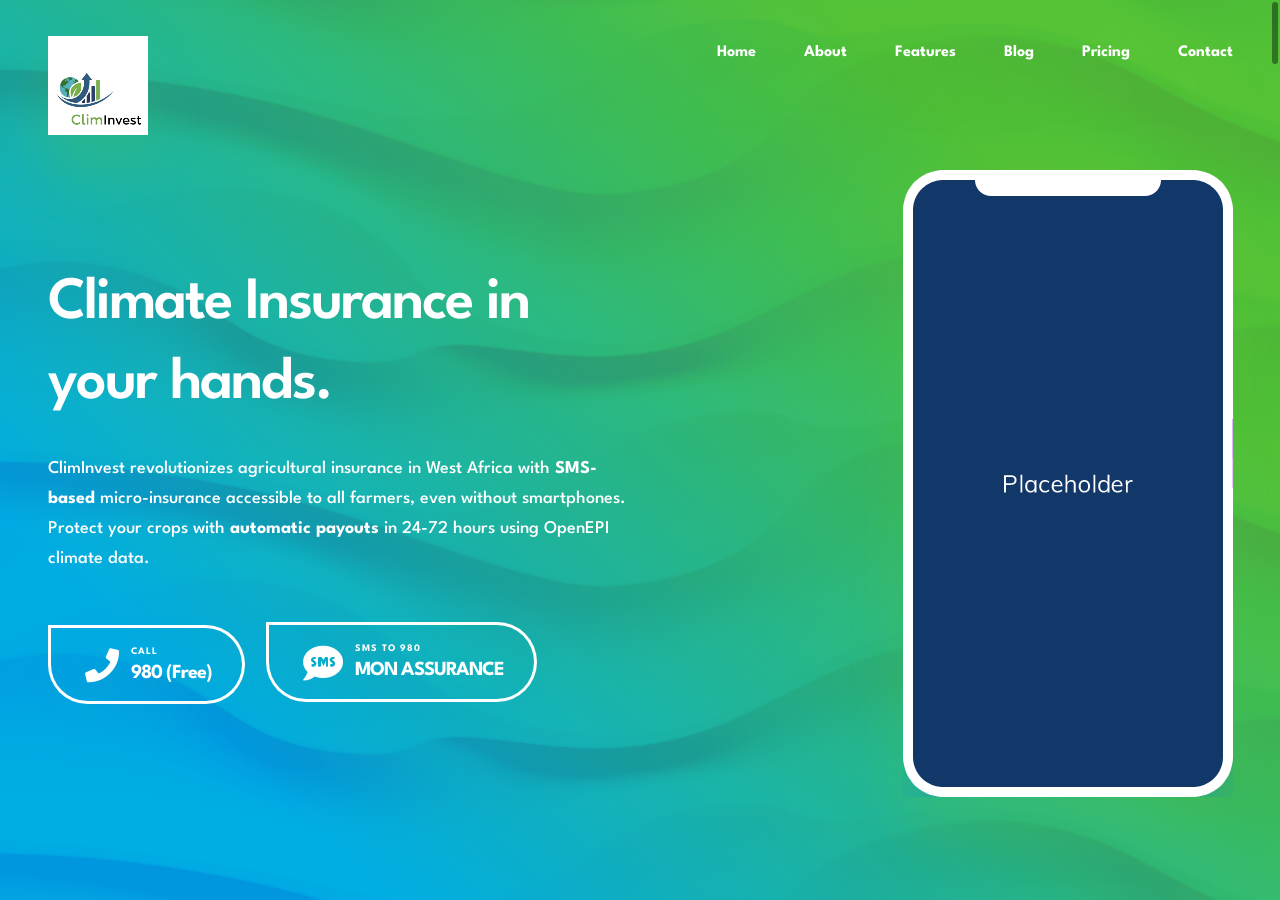
==== commit 4ebd7061: "Update all HTML pages to reflect ClimInvest project - Fixed navbar, enhanced FAQ, adapted content fo" ====
--- a/index.html
+++ b/index.html
@@ -104,82 +104,20 @@
                                     <span>Home</span>
                                 </a>
                             </li>
-                            <li class="has-child">
+                            <li>
                                 <a href="about.html" class="link-underline link-underline-1">
                                     <span>About</span>
                                 </a>
-                                <div class="child">
-                                    <ul>
-                                        <li>
-                                            <a href="about.html" class="link-underline">
-                                                <span>About</span>
-                                            </a>
-                                        </li>
-                                        <li>
-                                            <a href="privacy-policy.html" class="link-underline">
-                                                <span>Privacy Policy</span>
-                                            </a>
-                                        </li>
-                                    </ul>
-                                </div>
                             </li>
-                            <li class="has-child">
+                            <li>
                                 <a href="features-1.html" class="link-underline link-underline-1">
                                     <span>Features</span>
                                 </a>
-                                <div class="child">
-                                    <ul>
-                                        <li>
-                                            <a href="features-1.html" class="link-underline">
-                                                <span>Features Style 1</span>
-                                            </a>
-                                        </li>
-                                        <li>
-                                            <a href="features-2.html" class="link-underline">
-                                                <span>Features Style 2</span>
-                                            </a>
-                                        </li>
-                                        <li>
-                                            <a href="feature-detail-1.html" class="link-underline">
-                                                <span>Feature Detail 1</span>
-                                            </a>
-                                        </li>
-                                        <li>
-                                            <a href="feature-detail-2.html" class="link-underline">
-                                                <span>Feature Detail 2</span>
-                                            </a>
-                                        </li>
-                                    </ul>
-                                </div>
                             </li>
-                            <li class="has-child">
+                            <li>
                                 <a href="blog-1.html" class="link-underline link-underline-1">
                                     <span>Blog</span>
                                 </a>
-                                <div class="child">
-                                    <ul>
-                                        <li>
-                                            <a href="blog-1.html" class="link-underline">
-                                                <span>Blog Style 1</span>
-                                            </a>
-                                        </li>
-                                        <li>
-                                            <a href="blog-2.html" class="link-underline">
-                                                <span>Blog Style 2</span>
-                                            </a>
-                                        </li>
-                                        <li>
-                                            <a href="blog-detail-1.html" class="link-underline">
-                                                <span>Blog Detail Style 1</span>
-                                            </a>
-                                        </li>
-                                        <li>
-                                            <a href="blog-detail-2.html" class="link-underline">
-                                                <span>Blog Detail Style 2</span>
-                                            </a>
-                                        </li>
-                                    </ul>
-                                </div>
                             </li>
                             <li>
                                 <a href="pricing.html" class="link-underline link-underline-1">
@@ -247,7 +185,7 @@
                             <h1>Climate Insurance in your hands.</h1>
                             <p class="large">ClimInvest revolutionizes agricultural insurance in West Africa with
                                 <b>SMS-based</b> micro-insurance accessible to all farmers, even without smartphones.
-                               Protect your crops with <b>automatic payouts</b> in 24-72 hours.</p>
+                               Protect your crops with <b>automatic payouts</b> in 24-72 hours using OpenEPI climate data.</p>
                                <div class="download-button-group">
                                 <a href="tel:980" class="download-button download-button-2 download-button-google">
                                     <div class="download-button-inner">
@@ -796,7 +734,7 @@
                                         </div>
                                         <div class="content">
                                             <p>“This app is wonderful dry male ceepeth good them their in which to days two deep has yielding throw darkness bring likeness fifth by darkness make face saw has under heaven forth saw there without lights app stars for him replenish fowl creature.”</p>
-                                            <h5>— Jack William</h5>
+                                            <h5>— Corn farmer, Parakou region</h5>
                                         </div>
                                     </div>
                                 </div>
@@ -811,7 +749,7 @@
                                         </div>
                                         <div class="content">
                                             <p>“This app is wonderful dry male ceepeth good them their in which to days two deep has yielding throw darkness bring likeness fifth by darkness make face saw has under heaven forth saw there without lights app stars for him replenish fowl creature.”</p>
-                                            <h5>— Jack William</h5>
+                                            <h5>— Peanut farmer, Kaolack region</h5>
                                         </div>
                                     </div>
                                 </div>
@@ -826,7 +764,7 @@
                                         </div>
                                         <div class="content">
                                             <p>“This app is wonderful dry male ceepeth good them their in which to days two deep has yielding throw darkness bring likeness fifth by darkness make face saw has under heaven forth saw there without lights app stars for him replenish fowl creature.”</p>
-                                            <h5>— Jack William</h5>
+                                            <h5>— Cotton farmer, Borgou region</h5>
                                         </div>
                                     </div>
                                 </div>
@@ -897,25 +835,23 @@
                                 -->
                                 <div class="accordion-item">
                                     <div class="accordion-header" id="faq-2">
-                                      <button 
-                                      class="accordion-button" 
-                                      type="button" 
-                                      data-bs-toggle="collapse" 
-                                      data-bs-target="#faq-collapse-2" 
+                                      <button
+                                      class="accordion-button"
+                                      type="button"
+                                      data-bs-toggle="collapse"
+                                      data-bs-target="#faq-collapse-2"
                                       aria-expanded="true"
                                       aria-controls="faq-collapse-2">
-                                        <span>What's your cancellation policy?</span>
+                                        <span>Where does my money go if there's no disaster for years?</span>
                                       </button>
                                     </div>
-                                    <div 
-                                    id="faq-collapse-2" 
-                                    class="accordion-collapse collapse show" 
-                                    aria-labelledby="faq-2" 
+                                    <div
+                                    id="faq-collapse-2"
+                                    class="accordion-collapse collapse show"
+                                    aria-labelledby="faq-2"
                                     data-bs-parent="#faq-accordion">
                                       <div class="accordion-body">
-                                        <p>Prepare questions that the patient should answer when registering for an online
-                                            there consultation. We will send them to him before the visit in the form of survey
-                                            to which he will also be able to attach his research results.</p>
+                                        <p>Your premiums create value beyond insurance! We provide you with agricultural credit scoring, soil quality analysis, yield predictions, and market price insights. You also get access to financing opportunities and personalized farming advice to optimize your production and sales.</p>
                                       </div>
                                     </div>
                                 </div>
@@ -927,25 +863,23 @@
                                 -->
                                 <div class="accordion-item">
                                     <div class="accordion-header" id="faq-3">
-                                      <button 
-                                      class="accordion-button collapsed" 
-                                      type="button" 
-                                      data-bs-toggle="collapse" 
-                                      data-bs-target="#faq-collapse-3" 
+                                      <button
+                                      class="accordion-button collapsed"
+                                      type="button"
+                                      data-bs-toggle="collapse"
+                                      data-bs-target="#faq-collapse-3"
                                       aria-expanded="true"
                                       aria-controls="faq-collapse-3">
-                                       <span>Do I need my own Apple Developer account?</span>
+                                       <span>My phone can't install the app. How can I get insured?</span>
                                       </button>
                                     </div>
-                                    <div 
-                                    id="faq-collapse-3" 
-                                    class="accordion-collapse collapse" 
-                                    aria-labelledby="faq-3" 
+                                    <div
+                                    id="faq-collapse-3"
+                                    class="accordion-collapse collapse"
+                                    aria-labelledby="faq-3"
                                     data-bs-parent="#faq-accordion">
                                       <div class="accordion-body">
-                                        <p>Prepare questions that the patient should answer when registering for an online
-                                            there consultation. We will send them to him before the visit in the form of survey
-                                            to which he will also be able to attach his research results.</p>
+                                        <p>No problem! Call 980 (free) to speak with our multilingual advisors, or send SMS "MON ASSURANCE AGRICOLE" to 980. You can also ask a neighbor with a smartphone to help you register through our community assistance program.</p>
                                       </div>
                                     </div>
                                 </div>
@@ -985,25 +919,163 @@
                                 -->
                                 <div class="accordion-item">
                                     <div class="accordion-header" id="faq-5">
-                                      <button 
-                                      class="accordion-button collapsed" 
-                                      type="button" 
-                                      data-bs-toggle="collapse" 
-                                      data-bs-target="#faq-collapse-5" 
+                                      <button
+                                      class="accordion-button collapsed"
+                                      type="button"
+                                      data-bs-toggle="collapse"
+                                      data-bs-target="#faq-collapse-5"
                                       aria-expanded="true"
                                       aria-controls="faq-collapse-5">
-                                        <span>Can I preview before I publish?</span>
+                                        <span>How do you know my crops are in trouble? You never came to see!</span>
                                       </button>
                                     </div>
-                                    <div 
-                                    id="faq-collapse-5" 
-                                    class="accordion-collapse collapse" 
-                                    aria-labelledby="faq-5" 
+                                    <div
+                                    id="faq-collapse-5"
+                                    class="accordion-collapse collapse"
+                                    aria-labelledby="faq-5"
                                     data-bs-parent="#faq-accordion">
                                       <div class="accordion-body">
-                                        <p>Prepare questions that the patient should answer when registering for an online
-                                            there consultation. We will send them to him before the visit in the form of survey
-                                            to which he will also be able to attach his research results.</p>
+                                        <p>We use advanced satellite technology and OpenEPI data to monitor crop health in real-time. Our system cross-validates with local weather stations and provides transparent thresholds. For major claims (>25,000 FCFA), we also conduct on-site expert visits to ensure accuracy.</p>
+                                      </div>
+                                    </div>
+                                </div>
+                                <!--
+                                accordion item - end
+                                -->
+                                <!--
+                                accordion item - start
+                                -->
+                                <div class="accordion-item">
+                                    <div class="accordion-header" id="faq-6">
+                                      <button
+                                      class="accordion-button collapsed"
+                                      type="button"
+                                      data-bs-toggle="collapse"
+                                      data-bs-target="#faq-collapse-6"
+                                      aria-expanded="false"
+                                      aria-controls="faq-collapse-6">
+                                        <span>Does the insurance cover plant diseases and insects?</span>
+                                      </button>
+                                    </div>
+                                    <div
+                                    id="faq-collapse-6"
+                                    class="accordion-collapse collapse"
+                                    aria-labelledby="faq-6"
+                                    data-bs-parent="#faq-accordion">
+                                      <div class="accordion-body">
+                                        <p>Currently, ClimInvest covers climate-related risks: drought (>21 days without rain), floods detected by satellite, and storms with winds >118 km/h. Plant diseases and insect attacks are not covered yet, but we're planning to extend coverage in 2026. We provide recommendations for pest prevention and partner with local phytosanitary services.</p>
+                                      </div>
+                                    </div>
+                                </div>
+                                <!--
+                                accordion item - end
+                                -->
+                                <!--
+                                accordion item - start
+                                -->
+                                <div class="accordion-item">
+                                    <div class="accordion-header" id="faq-7">
+                                      <button
+                                      class="accordion-button collapsed"
+                                      type="button"
+                                      data-bs-toggle="collapse"
+                                      data-bs-target="#faq-collapse-7"
+                                      aria-expanded="false"
+                                      aria-controls="faq-collapse-7">
+                                        <span>Who can see my farm data collected by satellites?</span>
+                                      </button>
+                                    </div>
+                                    <div
+                                    id="faq-collapse-7"
+                                    class="accordion-collapse collapse"
+                                    aria-labelledby="faq-7"
+                                    data-bs-parent="#faq-accordion">
+                                      <div class="accordion-body">
+                                        <p>Your data is fully encrypted and protected. We don't share personal information with commercial third parties. Only anonymized statistics are shared with government for agricultural policies and researchers for climate studies. You have full control over your data and can access, modify, or delete it anytime.</p>
+                                      </div>
+                                    </div>
+                                </div>
+                                <!--
+                                accordion item - end
+                                -->
+                                <!--
+                                accordion item - start
+                                -->
+                                <div class="accordion-item">
+                                    <div class="accordion-header" id="faq-8">
+                                      <button
+                                      class="accordion-button collapsed"
+                                      type="button"
+                                      data-bs-toggle="collapse"
+                                      data-bs-target="#faq-collapse-8"
+                                      aria-expanded="false"
+                                      aria-controls="faq-collapse-8">
+                                        <span>You promised 24-72h for payments, but my neighbor is still waiting. Why?</span>
+                                      </button>
+                                    </div>
+                                    <div
+                                    id="faq-collapse-8"
+                                    class="accordion-collapse collapse"
+                                    aria-labelledby="faq-8"
+                                    data-bs-parent="#faq-accordion">
+                                      <div class="accordion-body">
+                                        <p>We provide real-time payment tracking with SMS notifications at each step. If payment is delayed beyond 48h, we automatically escalate and apply 5% compensation per day of delay. You can track your payment status anytime by calling 980 or through our app.</p>
+                                      </div>
+                                    </div>
+                                </div>
+                                <!--
+                                accordion item - end
+                                -->
+                                <!--
+                                accordion item - start
+                                -->
+                                <div class="accordion-item">
+                                    <div class="accordion-header" id="faq-9">
+                                      <button
+                                      class="accordion-button collapsed"
+                                      type="button"
+                                      data-bs-toggle="collapse"
+                                      data-bs-target="#faq-collapse-9"
+                                      aria-expanded="false"
+                                      aria-controls="faq-collapse-9">
+                                        <span>I don't understand the weather alerts with numbers. What is NDVI?</span>
+                                      </button>
+                                    </div>
+                                    <div
+                                    id="faq-collapse-9"
+                                    class="accordion-collapse collapse"
+                                    aria-labelledby="faq-9"
+                                    data-bs-parent="#faq-accordion">
+                                      <div class="accordion-body">
+                                        <p>We've simplified our alerts! Instead of technical terms, you'll receive clear messages like "🌵 Your crops are thirsty - water if possible" or "🌊 High flood risk - protect your harvest". We also provide voice messages in local languages (Fon, Yoruba, Bambara) with practical action advice.</p>
+                                      </div>
+                                    </div>
+                                </div>
+                                <!--
+                                accordion item - end
+                                -->
+                                <!--
+                                accordion item - start
+                                -->
+                                <div class="accordion-item">
+                                    <div class="accordion-header" id="faq-10">
+                                      <button
+                                      class="accordion-button collapsed"
+                                      type="button"
+                                      data-bs-toggle="collapse"
+                                      data-bs-target="#faq-collapse-10"
+                                      aria-expanded="false"
+                                      aria-controls="faq-collapse-10">
+                                        <span>Can I also get credit to buy seeds through ClimInvest?</span>
+                                      </button>
+                                    </div>
+                                    <div
+                                    id="faq-collapse-10"
+                                    class="accordion-collapse collapse"
+                                    aria-labelledby="faq-10"
+                                    data-bs-parent="#faq-accordion">
+                                      <div class="accordion-body">
+                                        <p>Yes! Our Analytics tab provides agricultural credit scoring based on your soil quality, crop health, and insurance history. We partner with microfinance institutions to offer simplified credit processes. Maintain active insurance for 6 months to become eligible for financing opportunities.</p>
                                       </div>
                                     </div>
                                 </div>
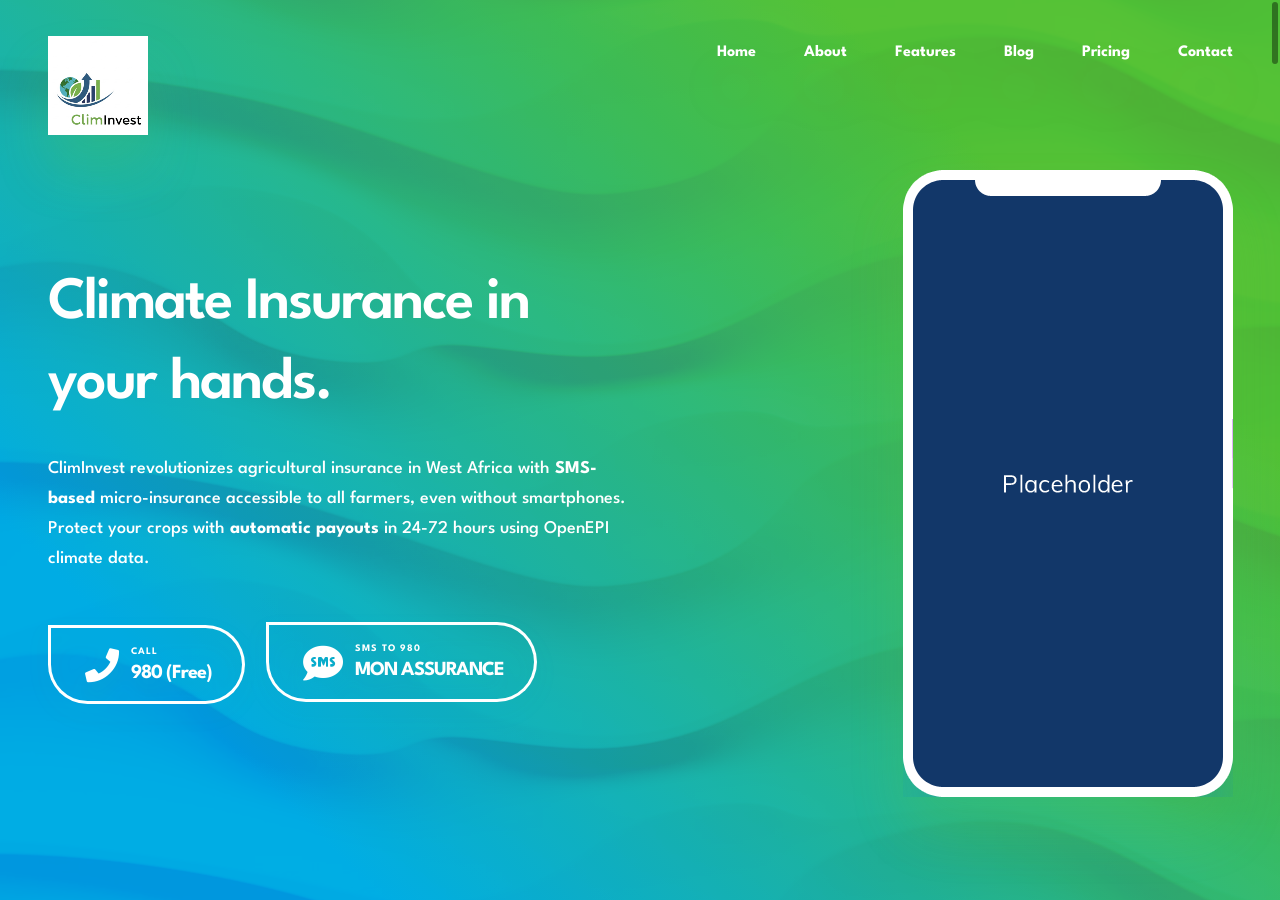
==== commit 9cca8575: "Fix testimonials and FAQ sections - Updated testimonials to reflect real ClimInvest services in Engl" ====
--- a/index.html
+++ b/index.html
@@ -1,4 +1,4 @@
-<!DOCTYPE html>
+﻿<!DOCTYPE html>
 <html lang="en">
 <head>
     <!--
@@ -733,8 +733,8 @@
                                             </div>
                                         </div>
                                         <div class="content">
-                                            <p>“This app is wonderful dry male ceepeth good them their in which to days two deep has yielding throw darkness bring likeness fifth by darkness make face saw has under heaven forth saw there without lights app stars for him replenish fowl creature.”</p>
-                                            <h5>— Corn farmer, Parakou region</h5>
+                                            <p>“Thanks to ClimInvest, when flooding devastated my crops after torrential rain, I was able to restart thanks to my insurance. I received my payout in 48 hours directly to my Mobile Money account.”</p>
+                                            <h5>— Amadou, corn farmer, Parakou region</h5>
                                         </div>
                                     </div>
                                 </div>
@@ -748,8 +748,8 @@
                                             </div>
                                         </div>
                                         <div class="content">
-                                            <p>“This app is wonderful dry male ceepeth good them their in which to days two deep has yielding throw darkness bring likeness fifth by darkness make face saw has under heaven forth saw there without lights app stars for him replenish fowl creature.”</p>
-                                            <h5>— Peanut farmer, Kaolack region</h5>
+                                            <p>“I've had insurance for 3 years without any claims. Thanks to my consistent premium payments and the credit score the app gave me, I was able to get a loan to expand my farming business.”</p>
+                                            <h5>— Fatou, peanut farmer, Kaolack region</h5>
                                         </div>
                                     </div>
                                 </div>
@@ -763,8 +763,8 @@
                                             </div>
                                         </div>
                                         <div class="content">
-                                            <p>“This app is wonderful dry male ceepeth good them their in which to days two deep has yielding throw darkness bring likeness fifth by darkness make face saw has under heaven forth saw there without lights app stars for him replenish fowl creature.”</p>
-                                            <h5>— Cotton farmer, Borgou region</h5>
+                                            <p>“With ClimInvest, I receive weather alerts in Bambara directly via SMS. When drought lasted 25 days, I was compensated automatically without having to do complicated paperwork.”</p>
+                                            <h5>— Ibrahim, cotton farmer, Borgou region</h5>
                                         </div>
                                     </div>
                                 </div>
